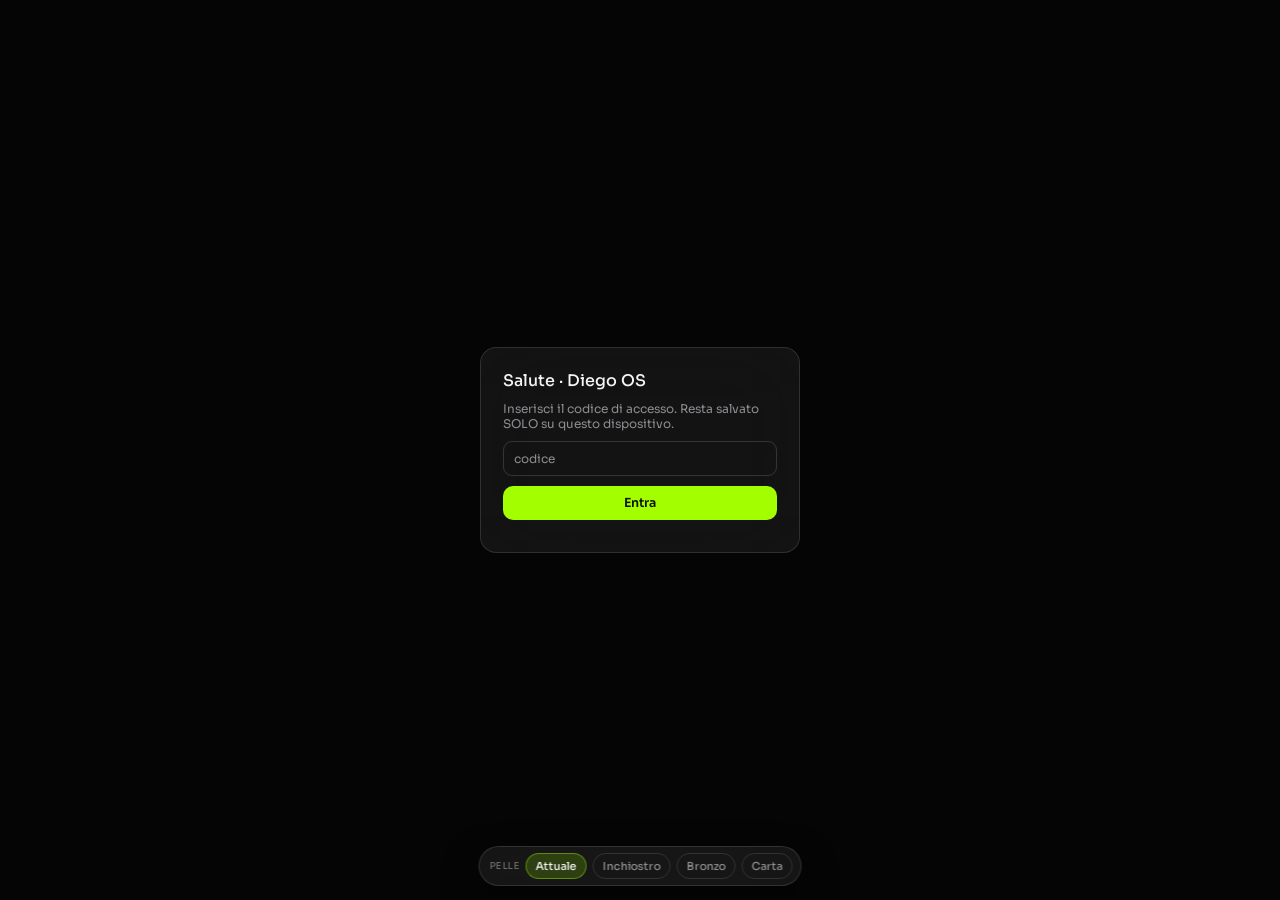
==== salute.html @ 927657c0 "Pagine di collaudo Diego_OS dal ramo riconcilia-storico-20261006 (22/10/2026)" ====
<!doctype html>
<html lang="it">
<head>
<meta charset="utf-8">
<meta name="viewport" content="width=device-width, initial-scale=1, viewport-fit=cover">
<title>Salute · Diego OS</title>
<link rel="manifest" href="manifest.webmanifest">
<link rel="apple-touch-icon" href="icona-180.png">
<meta name="theme-color" content="#050505">
<link rel="preconnect" href="https://fonts.googleapis.com">
<link rel="stylesheet" href="https://fonts.googleapis.com/css2?family=Sora:wght@400;500;600&family=Spline+Sans+Mono:wght@400;500&display=swap">
<style>
/* ═══ TOKEN — un solo :root, nessun colore a mano nei componenti ═══ */
:root{
  --fondo:#050505;
  --fondo-desktop:radial-gradient(120% 110% at 12% 4%,#A3FF0022 0%,#0d0d0d 30%,#060606 68%,#020202 100%);
  --fondo-mobile:radial-gradient(120% 70% at 25% 0%,#A3FF0026 0%,#0d0d0d 34%,#060606 70%,#020202 100%);
  --vetro:rgba(var(--luce-rgb),.06);
  --vetro-forte:rgba(var(--luce-rgb),.07);
  --vetro-filtro:blur(40px) saturate(180%);
  --vetro-filtro-forte:blur(44px) saturate(200%);
  --bordo:rgba(var(--luce-rgb),.12);
  --bordo-forte:rgba(var(--luce-rgb),.14);
  --luce-interna:inset 0 1px 0 rgba(var(--luce-rgb),.07);
  --riga:rgba(var(--luce-rgb),.06);
  --luce-rgb:255,255,255;
  --ombra-rgb:0,0,0;
  --accento-rgb:163,255,0;
  --attenzione-rgb:255,176,32;
  --viola-rgb:168,85,247;
  --inchiostro-rgb:11,18,0;
  --superficie-rgb:20,20,24;
  --velo-rgb:6,6,8;
  --accento:#A3FF00;
  --accento-2:#8FE000;
  --accento-fondo:rgba(var(--accento-rgb),.18);
  --accento-fondo-16:rgba(var(--accento-rgb),.16);
  --accento-bordo:rgba(var(--accento-rgb),.4);
  --accento-45:rgba(var(--accento-rgb),.45);
  --attenzione:#ffb020;
  --testo1:#F5F5F7;
  --testo2:#C7C7CC;
  --testo3:#8E8E93;
  --testo4:#6b6a68;
  --testo5:#4d4c4a;
  --inchiostro-su-lime:#0b1200;
  --sfera:#2b1b4d;
  --sfera-rosa:#f0abfc;
  --sfera-blu:#60a5fa;
  --alone-lime:rgba(var(--accento-rgb),.12);
  --alone-viola:rgba(var(--viola-rgb),.10);
  --barra-fondo:rgba(var(--luce-rgb),.09);
  --tacca-vuota:rgba(var(--luce-rgb),.14);
  --ombra-hover:0 16px 34px rgba(var(--ombra-rgb),.5);
  --ombra-alfred:0 18px 44px rgba(var(--ombra-rgb),.5);
  --ombra-finestra:0 40px 90px rgba(9,5,20,.6),0 0 0 1px rgba(var(--luce-rgb),.22);
  --font-ui:'Sora',system-ui,sans-serif;
  --font-mono:'Spline Sans Mono',ui-monospace,monospace;
  --r-scheda:16px;
  --r-chip:10px;
  --r-chip-s:6px;
  --r-barra:4px;
  --transizione:transform .22s cubic-bezier(.2,.8,.2,1),box-shadow .22s ease;
}

/* ═══ FASE 2 — le tre direzioni nuove. Si cambia la pelle, non lo scheletro:
   ogni blocco riscrive SOLO i token di colore, zero regole di layout. ═══ */

/* A · INCHIOSTRO — blu-nero profondo, neutri freddi, accento acciaio */
html[data-pelle="inchiostro"]{
  --fondo:#080B11;
  --fondo-desktop:radial-gradient(120% 110% at 12% 4%,#7AA2F733 0%,#0e131c 30%,#080b11 68%,#04060a 100%);
  --fondo-mobile:radial-gradient(120% 70% at 25% 0%,#7AA2F72e 0%,#0e131c 34%,#080b11 70%,#04060a 100%);
  --accento:#7AA2F7;
  --accento-rgb:122,162,247;
  --attenzione-rgb:242,177,85;
  --viola-rgb:94,234,212;
  --inchiostro-rgb:5,8,15;
  --superficie-rgb:14,19,28;
  --velo-rgb:4,6,10;
  --accento-2:#5B8DEF;
  --accento-fondo:rgba(122,162,247,.18);
  --accento-fondo-16:rgba(122,162,247,.16);
  --accento-bordo:rgba(122,162,247,.42);
  --accento-45:rgba(122,162,247,.45);
  --attenzione:#F2B155;
  --testo1:#E8ECF4;
  --testo2:#AEB8CC;
  --testo3:#76819A;
  --testo4:#5B6579;
  --testo5:#434B5C;
  --inchiostro-su-lime:#05080f;
  --sfera:#1b2a4d;
  --sfera-rosa:#9db4f7;
  --sfera-blu:#5eead4;
  --alone-lime:rgba(122,162,247,.14);
  --alone-viola:rgba(94,234,212,.09);
}

/* B · BRONZO — grafite calda, accento ambra: la piu' calda delle tre */
html[data-pelle="bronzo"]{
  --fondo:#100F0E;
  --fondo-desktop:radial-gradient(120% 110% at 12% 4%,#E8894A2b 0%,#17140f 30%,#100f0e 68%,#070605 100%);
  --fondo-mobile:radial-gradient(120% 70% at 25% 0%,#E8894A26 0%,#17140f 34%,#100f0e 70%,#070605 100%);
  --accento:#E8894A;
  --accento-rgb:232,137,74;
  --attenzione-rgb:227,198,90;
  --viola-rgb:158,199,180;
  --inchiostro-rgb:20,11,4;
  --superficie-rgb:23,20,15;
  --velo-rgb:7,6,5;
  --accento-2:#C96F37;
  --accento-fondo:rgba(232,137,74,.18);
  --accento-fondo-16:rgba(232,137,74,.16);
  --accento-bordo:rgba(232,137,74,.42);
  --accento-45:rgba(232,137,74,.45);
  --attenzione:#E3C65A;
  --testo1:#F4F0EB;
  --testo2:#C9BFB3;
  --testo3:#938A7E;
  --testo4:#6F675D;
  --testo5:#524C44;
  --inchiostro-su-lime:#140b04;
  --sfera:#3a2416;
  --sfera-rosa:#f0b49a;
  --sfera-blu:#9ec7b4;
  --alone-lime:rgba(232,137,74,.13);
  --alone-viola:rgba(158,199,180,.09);
}

/* C · CARTA — chiara, per quando apri l'app di giorno. I veli si invertono:
   --luce-rgb diventa inchiostro, quindi i 59 rgba dei componenti si scuriscono da soli. */
html[data-pelle="carta"]{
  --luce-rgb:17,20,26;
  --fondo:#F5F4F1;
  --fondo-desktop:radial-gradient(120% 110% at 12% 4%,#2E5AAC14 0%,#f7f6f3 30%,#f2f1ee 68%,#eceae6 100%);
  --fondo-mobile:radial-gradient(120% 70% at 25% 0%,#2E5AAC12 0%,#f7f6f3 34%,#f2f1ee 70%,#eceae6 100%);
  --vetro:rgba(255,255,255,.72);
  --vetro-forte:rgba(255,255,255,.84);
  --vetro-filtro:blur(24px) saturate(140%);
  --vetro-filtro-forte:blur(28px) saturate(150%);
  --bordo:rgba(17,20,26,.12);
  --bordo-forte:rgba(17,20,26,.16);
  --luce-interna:inset 0 1px 0 rgba(255,255,255,.9);
  --accento:#2E5AAC;
  --accento-rgb:46,90,172;
  --attenzione-rgb:184,118,26;
  --viola-rgb:180,138,216;
  --inchiostro-rgb:255,255,255;
  --superficie-rgb:250,250,248;
  --velo-rgb:236,234,230;
  --accento-2:#24478A;
  --accento-fondo:rgba(46,90,172,.14);
  --accento-fondo-16:rgba(46,90,172,.12);
  --accento-bordo:rgba(46,90,172,.38);
  --accento-45:rgba(46,90,172,.45);
  --attenzione:#B8761A;
  --testo1:#14171D;
  --testo2:#3C434F;
  --testo3:#6B7280;
  --testo4:#8A909B;
  --testo5:#A8ADB6;
  --inchiostro-su-lime:#FFFFFF;
  --sfera:#dfe4f2;
  --sfera-rosa:#b48ad8;
  --sfera-blu:#3b82f6;
  --alone-lime:rgba(46,90,172,.10);
  --alone-viola:rgba(180,138,216,.10);
  --ombra-hover:0 14px 30px rgba(17,20,26,.12);
  --ombra-alfred:0 16px 38px rgba(17,20,26,.14);
  --ombra-finestra:0 30px 70px rgba(17,20,26,.18),0 0 0 1px rgba(17,20,26,.10);
}

/* il selettore della pelle: vive solo durante la scelta di Fase 2 */
#pelli{position:fixed;z-index:900;left:50%;transform:translateX(-50%);bottom:calc(14px + env(safe-area-inset-bottom));
  display:flex;gap:6px;align-items:center;padding:6px 8px;border-radius:999px;
  background:var(--vetro-forte);backdrop-filter:var(--vetro-filtro);-webkit-backdrop-filter:var(--vetro-filtro);
  border:1px solid var(--bordo);box-shadow:var(--ombra-hover);font:500 11px var(--font-ui)}
#pelli button{appearance:none;border:1px solid var(--bordo);background:transparent;color:var(--testo3);
  font:500 11px var(--font-ui);padding:5px 9px;border-radius:999px;cursor:pointer;transition:var(--transizione)}
#pelli button[aria-pressed="true"]{background:var(--accento-fondo);border-color:var(--accento-bordo);color:var(--testo1)}
#pelli .eti{color:var(--testo4);padding-left:2px;letter-spacing:.04em;text-transform:uppercase;font-size:9.5px}
@media (max-width:760px){#pelli{bottom:calc(72px + env(safe-area-inset-bottom))}}
*{box-sizing:border-box;scrollbar-width:none;-ms-overflow-style:none}
*::-webkit-scrollbar{width:0;height:0;display:none}
html,body{margin:0;height:100%}
body{background:var(--fondo);font-family:var(--font-ui);color:var(--testo1);overflow:hidden}
a{color:var(--accento);text-decoration:none}
:focus-visible{outline:2px solid var(--accento);outline-offset:2px;border-radius:6px}
@keyframes deriva{0%{transform:translate(-14%,-8%) scale(1.1)}50%{transform:translate(12%,10%) scale(1.35)}100%{transform:translate(-14%,-8%) scale(1.1)}}
@keyframes deriva2{0%{transform:translate(10%,12%) scale(1.2)}50%{transform:translate(-12%,-10%) scale(1)}100%{transform:translate(10%,12%) scale(1.2)}}
@keyframes onda{0%,100%{transform:scaleY(.35)}50%{transform:scaleY(1)}}

/* ═══ COMPONENTI ═══ */
.card{background:linear-gradient(180deg,rgba(var(--luce-rgb),.045),rgba(var(--luce-rgb),.015)),var(--vetro);backdrop-filter:var(--vetro-filtro);-webkit-backdrop-filter:var(--vetro-filtro);
  border:1px solid var(--bordo);border-radius:var(--r-scheda);padding:13px 15px;
  box-shadow:var(--luce-interna),0 8px 24px rgba(var(--ombra-rgb),.22);transition:var(--transizione);
  display:flex;flex-direction:column;gap:7px;min-height:0;min-width:0}
.card:hover{transform:translateY(-3px) scale(1.008);box-shadow:var(--ombra-hover),inset 0 1px 0 rgba(var(--luce-rgb),.12)}
.card:active{transform:translateY(-1px) scale(.997)}
.testa{display:flex;align-items:center;justify-content:space-between;gap:9px}
.testa .tit{color:var(--testo1);font:600 14.5px var(--font-ui);letter-spacing:-.01em}
.etk{color:var(--testo4);font:400 10px var(--font-mono);letter-spacing:.04em;text-transform:uppercase;white-space:nowrap}
.lettura{border:1px solid var(--bordo-forte);border-radius:8px;padding:3px 9px;color:var(--testo2);font:500 11px var(--font-mono);white-space:nowrap}
.espandi{display:flex;color:var(--accento);cursor:pointer}
.chip{padding:5px 9px;border-radius:8px;border:1px solid var(--bordo);color:var(--testo3);font:400 10.5px var(--font-ui);cursor:pointer;white-space:nowrap;background:none}
.chip.on{background:var(--accento-fondo-16);border-color:var(--accento-bordo);color:var(--accento);font-weight:500}
.riga{display:flex;justify-content:space-between;align-items:baseline;border-bottom:1px solid var(--riga);padding-bottom:3px;gap:8px}
.riga .k{color:var(--testo3);font:400 11.5px var(--font-ui)}
.riga .v{color:var(--testo1);font:500 12px var(--font-mono);text-align:right}
.cliccabile{cursor:pointer;border-radius:6px;transition:background .18s ease}
.cliccabile:hover{background:rgba(var(--luce-rgb),.05)}
.nota{color:var(--testo4);font:400 10.5px/1.4 var(--font-ui)}
.bott{text-align:center;background:var(--accento);color:var(--inchiostro-su-lime);border:none;border-radius:var(--r-chip);padding:9px;font:600 12.5px var(--font-ui);cursor:pointer;width:100%}
.bott2{text-align:center;background:none;border:1px solid rgba(var(--accento-rgb),.35);color:var(--accento);border-radius:var(--r-chip);padding:7px;font:500 12px var(--font-ui);cursor:pointer;width:100%}
.campo{background:none;border:1px solid var(--bordo-forte);border-radius:9px;padding:9px 10px;color:var(--testo1);font:400 12px var(--font-ui);width:100%}
.campo::placeholder{color:var(--testo3)}
.barra{height:6px;border-radius:var(--r-barra);background:var(--barra-fondo);overflow:hidden}
.barra>i{display:block;height:100%;background:var(--accento)}
.mono{font-family:var(--font-mono)}
.sfera{border-radius:50%;position:relative;overflow:hidden;background:var(--sfera);box-shadow:inset 0 1px 1px rgba(var(--luce-rgb),.45);flex:none;display:block}
.sfera i{position:absolute;inset:0;display:block}
.sfera .rosa{background:radial-gradient(closest-side,var(--sfera-rosa),transparent 70%);filter:blur(5px);animation:deriva 5.5s ease-in-out infinite}
.sfera .blu{background:radial-gradient(closest-side,var(--sfera-blu),transparent 70%);filter:blur(6px);animation:deriva2 6.5s ease-in-out infinite}
.tacca{flex:1;border-radius:6px;background:var(--tacca-vuota)}
.tacca.si{background:var(--accento)}
.tacca.dafare{background:rgba(var(--accento-rgb),.10);border:1px dashed rgba(var(--accento-rgb),.5)}
.quadr{width:9px;height:9px;border-radius:2px;background:rgba(var(--luce-rgb),.12);display:block}
.quadr.si{background:var(--accento)}
.spunta{width:16px;height:16px;border-radius:5px;border:1px solid rgba(var(--luce-rgb),.25);background:transparent;flex:none;display:block;cursor:pointer}
.spunta.comprato{background:var(--accento)}
.spunta.celho{background:var(--accento-45)}
.pillstato{border:1px solid var(--bordo);border-radius:var(--r-chip-s);padding:1px 8px;font:400 10px var(--font-ui);color:var(--testo4);white-space:nowrap}
/* bolle 2026: raggio asimmetrico, gradiente sul lime, profondita' soft */
.msg-io{align-self:flex-end;max-width:82%;background:linear-gradient(135deg,var(--accento),var(--accento-2));border-radius:18px 18px 5px 18px;padding:10px 14px;color:var(--inchiostro-su-lime);font:400 13px/1.5 var(--font-ui);box-shadow:0 4px 16px rgba(var(--accento-rgb),.18)}
.msg-coach{align-self:flex-start;max-width:82%;background:rgba(var(--luce-rgb),.055);backdrop-filter:blur(10px);-webkit-backdrop-filter:blur(10px);border:1px solid rgba(var(--luce-rgb),.08);border-radius:18px 18px 18px 5px;padding:10px 14px;color:var(--testo1);font:400 13px/1.55 var(--font-ui);white-space:pre-wrap;box-shadow:0 2px 12px rgba(var(--ombra-rgb),.25)}

/* ═══ SHELL DESKTOP (>760px) ═══ */
#sfondo{position:fixed;inset:0;background:var(--fondo-desktop)}
.alone{position:absolute;border-radius:50%;pointer-events:none}
#alone1{left:16%;top:-140px;width:560px;height:420px;background:radial-gradient(closest-side,var(--alone-lime),transparent)}
#alone2{right:-80px;bottom:-120px;width:640px;height:520px;background:radial-gradient(closest-side,rgba(var(--accento-rgb),.08),transparent)}
#alone3{left:40%;bottom:-40px;width:520px;height:380px;background:radial-gradient(closest-side,var(--alone-viola),transparent)}
#app{position:fixed;inset:26px;border-radius:16px;overflow:hidden;box-shadow:var(--ombra-finestra);
  display:grid;grid-template-columns:66px 1fr;grid-template-rows:minmax(0,1fr);background:var(--vetro)}
#rail{position:relative;z-index:20;background:rgba(var(--luce-rgb),.05);backdrop-filter:blur(46px) saturate(150%);-webkit-backdrop-filter:blur(46px) saturate(150%);
  border-right:1px solid rgba(var(--luce-rgb),.09);display:flex;flex-direction:column;align-items:center;padding:16px 0 14px}
#rail .logo{width:26px;height:26px;border-radius:8px;background:var(--accento);color:var(--inchiostro-su-lime);display:flex;align-items:center;justify-content:center;font:600 12px var(--font-ui);margin-bottom:18px}
#rail .voce{width:42px;height:38px;border-radius:11px;display:flex;align-items:center;justify-content:center;color:rgba(var(--luce-rgb),.5);position:relative;cursor:pointer}
#rail .voce.on{background:var(--accento-fondo-16);border:1px solid var(--accento-45);color:var(--accento)}
#rail .voce .nome{display:none;position:absolute;left:52px;top:50%;transform:translateY(-50%);background:rgba(var(--superficie-rgb),.95);border:1px solid var(--bordo);border-radius:8px;padding:4px 10px;color:var(--testo2);font:400 11px var(--font-ui);white-space:nowrap;z-index:40}
#rail .voce:hover .nome{display:block}
#colonna{position:relative;display:flex;flex-direction:column;min-width:0;background:linear-gradient(180deg,rgba(var(--luce-rgb),.02),rgba(var(--ombra-rgb),.14))}
#testata{position:relative;display:flex;align-items:center;gap:14px;padding:11px 18px;background:var(--vetro);backdrop-filter:blur(40px) saturate(190%);-webkit-backdrop-filter:blur(40px) saturate(190%);border-bottom:1px solid rgba(var(--luce-rgb),.08);z-index:25}
#testata .modulo{color:var(--testo1);font:500 13.5px var(--font-ui);letter-spacing:-.01em}
/* la pillola col riquadro era brutta (collaudo Diego 13/09): resta SOLO la
   sfera, come la barra chiusa — stesse forme, un tocco apre la barra */
#pillola{position:absolute;left:50%;transform:translateX(-50%);display:flex;align-items:center;justify-content:center;background:none;border:none;padding:0;cursor:pointer}
#pillola>span:not(.sfera){display:none}
#contesto{margin-left:auto;display:flex;align-items:center;gap:6px;color:var(--testo2);font:400 12px var(--font-mono);white-space:nowrap}
#striscia{padding:10px 24px 0}
#tabs{display:inline-flex;padding:3px;border-radius:13px;background:linear-gradient(180deg,rgba(var(--accento-rgb),.10),rgba(var(--accento-rgb),.04));box-shadow:inset 0 1px 0 rgba(var(--luce-rgb),.06),inset 0 0 0 1px rgba(var(--luce-rgb),.06)}
#tabs .tab{padding:7px 15px;border-radius:10px;color:var(--testo3);font:400 12.5px var(--font-ui);cursor:pointer;border:1px solid transparent;background:none;white-space:nowrap}
#tabs .tab.on{background:var(--accento-fondo);border-color:var(--accento-bordo);color:var(--accento);font-weight:500}
#statoriga{display:none;align-items:center;gap:9px;padding:8px 24px 0;color:var(--testo2);font:400 13px var(--font-ui)}
#statoriga.si{display:flex}
/* overflow-y:auto anche su desktop: con una finestra piu' bassa del mockup
   la griglia non si taglia, scorre (collaudo Diego 13/09) */
.pane{display:none;flex:1;min-height:0;overflow-y:auto;padding:8px 24px 84px}
.pane.on{display:grid;grid-template-columns:1fr 1fr 1fr;grid-auto-rows:minmax(126px,auto);gap:10px}
.card{overflow:hidden}
/* minimi per riga: sotto quella soglia la PANE scorre invece di tagliare le card */
.pane[data-pane="oggi"].on{grid-template-rows:repeat(5,minmax(134px,1fr))}
.pane[data-pane="corpo"].on,.pane[data-pane="dieta"].on,.pane[data-pane="spesa"].on,.pane[data-pane="coach"].on{grid-template-rows:repeat(3,minmax(212px,1fr))}
.pane[data-pane="obiettivi"].on{grid-template-rows:minmax(235px,1.12fr) minmax(205px,1fr) minmax(138px,.66fr);padding-top:0}
.pane[data-pane="brain"].on{grid-template-rows:minmax(205px,1fr) minmax(205px,1fr) minmax(252px,1.22fr)}
#diario30{display:none;align-items:center;gap:12px;padding:6px 24px 14px;border-top:1px solid rgba(var(--luce-rgb),.08)}
#diario30.si{display:flex}
#barraAlfred{position:absolute;left:50%;bottom:20px;transform:translateX(-50%);width:660px;background:var(--vetro);backdrop-filter:var(--vetro-filtro-forte);-webkit-backdrop-filter:var(--vetro-filtro-forte);border:1px solid var(--bordo-forte);border-radius:16px;padding:11px 14px;box-shadow:var(--ombra-alfred),inset 0 1px 0 rgba(var(--luce-rgb),.09);z-index:70;
  transition:width .28s cubic-bezier(.2,.8,.2,1),padding .28s ease,border-radius .28s ease,left .28s ease,transform .28s ease}
#barraAlfred .dentro{display:flex;align-items:center;gap:11px}
/* la barra si CHIUDE nella sfera quando non la usi: resta solo la pallina,
   CENTRATA in basso, un tocco la riapre (collaudo Diego 13/09, x2) */
#barraAlfred.chiusa{width:58px;padding:6px;border-radius:50%;left:50%;transform:translateX(-50%);cursor:pointer}
#barraAlfred.chiusa .dentro{justify-content:center;gap:0}
#barraAlfred.chiusa .dentro>*:not(.sfera){display:none !important}
/* la sfera si ANIMA solo quando Ada parla o lavora: da ferma e' quieta */
.sfera .rosa,.sfera .blu{animation-play-state:paused}
#appfusto.ascolta .sfera .rosa,#appfusto.ascolta .sfera .blu{animation-play-state:running}
#onde{visibility:hidden}
#appfusto.ascolta #onde{visibility:visible}
#onde b{animation-play-state:paused}
#appfusto.ascolta #onde b{animation-play-state:running}
#alfredTesto{flex:1;background:none;border:none;color:var(--testo1);font:400 13px var(--font-ui);outline:none;min-width:0}
#alfredTesto::placeholder{color:var(--testo3)}
.icona-barra{display:flex;color:rgba(var(--luce-rgb),.55);cursor:pointer;background:none;border:none;padding:0}
.icona-barra.lime{color:var(--accento)}
#mobiletop,#dockMobile,#mobileTesta{display:none}
/* risposta di Ada: scheda in vetro sopra il contenuto */
#alfredSuggerimenti{display:none;position:absolute;left:50%;bottom:86px;transform:translateX(-50%);z-index:68;gap:6px;flex-wrap:wrap;justify-content:center;max-width:660px}
#alfredSuggerimenti.si{display:flex}
#alfredRisposta{display:none;position:absolute;left:50%;bottom:86px;transform:translateX(-50%);width:660px;max-height:46%;z-index:69;background:rgba(var(--superficie-rgb),.66);backdrop-filter:blur(30px) saturate(160%);-webkit-backdrop-filter:blur(30px) saturate(160%);border:1px solid var(--bordo-forte);border-radius:16px;padding:14px;box-shadow:var(--ombra-alfred);flex-direction:column;gap:9px}
#alfredRisposta.si{display:flex}
#alfredRispTesto{color:var(--testo1);font:400 13px/1.55 var(--font-ui);overflow-y:auto;min-height:0;white-space:pre-wrap}
#alfredSeguiti{display:flex;gap:6px;flex-wrap:wrap}
#appfusto.ascolta #app{box-shadow:var(--ombra-finestra),0 0 0 2px rgba(var(--accento-rgb),.35),0 0 44px rgba(var(--accento-rgb),.25)}

/* ═══ MOBILE (≤760px) ═══ */
@media (max-width:760px){
  #sfondo{background:var(--fondo-mobile)}
  /* 100dvh, non 100vh: su iPhone la barra di Safari mangiava il fondo pagina */
  #app{inset:0;height:100dvh;border-radius:0;display:flex;flex-direction:column;box-shadow:none;background:none}
  /* la CATENA delle altezze: senza questo vincolo la colonna cresceva a
     1700px dentro un overflow:hidden e la pagina "non scorreva" (collaudo
     Diego 13/09): barra e dock finivano invisibili sotto il taglio */
  /* CATENA DELLE LARGHEZZE (14/09, gemella di quella delle altezze): un
     flex item ha min-width:auto e si allarga col contenuto - un solo
     badge nowrap allargava colonna, pane e OGNI card oltre lo schermo */
  #colonna{flex:1 1 0;min-height:0;min-width:0;max-width:100vw;overflow-x:hidden}
  .pane{max-width:100vw;box-sizing:border-box}
  #rail,#testata,#striscia{display:none}
  #mobileTesta{display:block;position:relative;z-index:20;padding:14px 16px 0}
  #mobileTesta .sopra{display:flex;align-items:center;justify-content:space-between}
  #mobileTesta .titolo{color:var(--testo1);font:500 21px var(--font-ui);letter-spacing:-.02em}
  #mobileTesta .data{color:var(--testo3);font:400 11.5px var(--font-mono)}
  #tabsMob{display:flex;gap:6px;margin-top:12px;overflow-x:auto;padding-bottom:2px}
  #tabsMob .tab{padding:6px 13px;border-radius:10px;border:1px solid var(--bordo);color:var(--testo3);font:400 12px var(--font-ui);white-space:nowrap;background:none;cursor:pointer}
  #tabsMob .tab.on{background:var(--accento-fondo);border-color:var(--accento-bordo);color:var(--accento);font-weight:500}
  .pane{padding:12px 16px 4px}
  /* il fondo respira: l'ultima card non finisce sotto la barra di Ada */
  .pane.on{display:flex;flex-direction:column;overflow-y:auto;gap:9px;padding-bottom:170px}
  /* REGOLA CRITICA (gia' sbagliata una volta): ogni scheda figlia flex:none */
  .pane.on>*{flex:none !important;grid-column:auto !important;grid-row:auto !important}
  /* REV GRAFICA 14/09 - CONTENIMENTO: i badge nowrap (es. «18 mar · 124,5»)
     davano alle card un min-content piu' largo del telefono e TUTTO
     sfondava a destra (bolle chat comprese). Nessuna card puo' superare
     lo schermo; cio' che non ci sta si tronca con i puntini, non taglia
     la pagina. */
  .pane.on>*{max-width:100% !important;min-width:0;overflow:hidden !important}
  /* i min-content dei flex (7 pillole, 26 celle heatmap, badge nowrap)
     devono potersi SCHIACCIARE: senza questo il figlio detta la larghezza */
  .pane.on>* *{min-width:0}
  .lettura{max-width:40vw;overflow:hidden;text-overflow:ellipsis}
  .tit{min-width:0;overflow:hidden;text-overflow:ellipsis;white-space:nowrap}
  /* ordine mobile di Oggi come nel mockup — ma SOLO finché Diego non
     riordina lui: la classe ordine-mockup sparisce appena esiste una
     configurazione utente (review-7, R7-1) */
  .pane[data-pane="oggi"].ordine-mockup>[data-blocco="allenamenti"]{order:1}
  .pane[data-pane="oggi"].ordine-mockup>[data-blocco="heatmap"]{order:2}
  .pane[data-pane="oggi"].ordine-mockup>[data-blocco="kcal"]{order:3}
  .pane[data-pane="oggi"].ordine-mockup>[data-blocco="verdetto"]{order:4}
  .pane[data-pane="oggi"].ordine-mockup>[data-blocco="tiles"]{order:5}
  .pane[data-pane="oggi"].ordine-mockup>[data-blocco="cuore"]{order:6}
  .pane[data-pane="oggi"].ordine-mockup>[data-blocco="check"]{order:7}
  .pane[data-pane="oggi"].ordine-mockup>[data-blocco="cheto"]{order:8}
  .pane[data-pane="oggi"].ordine-mockup>[data-blocco="lasettimana"]{order:9}
  .pane[data-pane="oggi"].ordine-mockup>[data-blocco="tdee"]{order:10}
  #diario30.si{padding:6px 16px 10px}
  /* la barra GALLEGGIA in trasparenza sopra il contenuto: mai una fascia
     da parte a parte (collaudo Diego 13/09, sera) */
  #barraAlfred{position:fixed;left:50%;bottom:calc(84px + env(safe-area-inset-bottom));transform:translateX(-50%);
    width:min(88vw,560px);margin:0;border-radius:26px;padding:9px 12px;flex:none;
    background:rgba(var(--superficie-rgb),.42);border:1px solid rgba(var(--luce-rgb),.14);
    backdrop-filter:blur(30px) saturate(170%);-webkit-backdrop-filter:blur(30px) saturate(170%);
    box-shadow:0 12px 34px rgba(var(--ombra-rgb),.45)}
  #barraAlfred.chiusa{width:54px;left:50%;transform:translateX(-50%);border-radius:50%}
  /* il contenuto scorre anche SOTTO la barra flottante senza restarne coperto */
  .pane{padding-bottom:150px}
  /* la risposta sta SOPRA tutto, ancorata alla barra, non persa nel flusso */
  #alfredRisposta{position:fixed;left:16px;right:16px;width:auto;transform:none;bottom:calc(150px + env(safe-area-inset-bottom));max-height:56%}
  #dockMobile{display:flex;align-items:center;justify-content:space-around;margin:9px 16px 10px;background:var(--vetro);backdrop-filter:blur(46px) saturate(180%);-webkit-backdrop-filter:blur(46px) saturate(180%);border:1px solid var(--bordo);border-radius:22px;padding:8px 8px 16px;box-shadow:inset 0 1px 0 rgba(var(--luce-rgb),.08)}
  #dockMobile .voce{display:flex;flex-direction:column;align-items:center;gap:4px;padding:6px 16px;border-radius:13px;color:rgba(var(--luce-rgb),.5);cursor:pointer}
  #dockMobile .voce.on{background:rgba(var(--accento-rgb),.14);border:1px solid var(--accento-bordo);color:var(--accento)}
  #dockMobile .nome{font:400 9px var(--font-mono);letter-spacing:.04em;color:var(--testo4)}
  #dockMobile .voce.on .nome{color:var(--accento);font-weight:500}
  #statoriga.si{padding:8px 16px 0;font-size:12px}
}
/* il pannello espanso dei grafici (vendor, intoccato) confida nel blur del
   backdrop: quando il blur manca (Low Power, GPU off) il fondo restava
   semitrasparente e il contenuto sotto filtrava. Copertura garantita da qui. */
[data-chart-overlay]{background:rgba(var(--velo-rgb),.94) !important}
/* ═══ VISTA ALFRED — macro-area chat, simil Claude ═══ */
#vistaAlfred{display:none;flex:1;min-height:0;padding:8px 24px 150px;gap:12px}
#vistaAlfred.on{display:grid;grid-template-columns:280px minmax(0,1fr)}
#alfLato{display:flex;flex-direction:column;gap:8px;min-height:0;overflow-y:auto;border-right:1px solid rgba(var(--luce-rgb),.08);padding-right:12px}
#alfLato .sez{color:var(--testo4);font:400 10px var(--font-mono);letter-spacing:.05em;margin-top:6px}
.alfChat{display:flex;flex-direction:column;gap:2px;padding:7px 9px;border-radius:10px;cursor:pointer;border:1px solid transparent}
.alfChat:hover{background:rgba(var(--luce-rgb),.05)}
.alfChat.on{background:var(--accento-fondo-16);border-color:var(--accento-bordo)}
.alfChat .tit{color:var(--testo1);font:400 12px var(--font-ui);white-space:nowrap;overflow:hidden;text-overflow:ellipsis}
.alfChat .sotto{display:flex;gap:7px;color:var(--testo4);font:400 10px var(--font-mono)}
.alfChat .azioni{display:none;gap:6px}
.alfChat:hover .azioni{display:flex}
.alfChat .azioni b{font-weight:400;cursor:pointer;color:var(--testo4);font-size:11px}
.alfChat .azioni b:hover{color:var(--accento)}
#alfMsg{display:flex;flex-direction:column;gap:9px;min-height:0;overflow-y:auto;padding:4px 4px 20px}
#alfTitolo{display:flex;align-items:baseline;gap:10px;padding:2px 4px 8px;border-bottom:1px solid rgba(var(--luce-rgb),.08)}
@media (max-width:760px){
  #vistaAlfred{padding:12px 16px 170px}
  #vistaAlfred.on{display:flex;flex-direction:column}
  #alfLato{border-right:none;border-bottom:1px solid rgba(var(--luce-rgb),.08);padding:0 0 10px;max-height:38%}
  #alfredSuggerimenti{position:fixed;left:16px;right:16px;transform:none;bottom:calc(150px + env(safe-area-inset-bottom));max-width:none}
}
/* ═══ RIORDINO WIDGET (tieni premuto una scheda, come sul telefono) ═══ */
@keyframes dondola{0%,100%{transform:rotate(-.5deg)}50%{transform:rotate(.5deg)}}
.pane.riordino>[data-blocco]{animation:dondola .4s ease-in-out infinite;cursor:grab;touch-action:none;user-select:none;-webkit-user-select:none}
.pane.riordino>[data-blocco].presa{animation:none;opacity:.88;transform:scale(1.03);z-index:55;box-shadow:0 20px 44px rgba(var(--ombra-rgb),.6);cursor:grabbing;position:relative}
.pane.riordino>[data-blocco].bersaglio{outline:2px dashed rgba(var(--accento-rgb),.55);outline-offset:2px}
#riordinoAvviso{display:none;position:fixed;left:50%;top:14px;transform:translateX(-50%);z-index:85;background:rgba(var(--superficie-rgb),.9);border:1px solid var(--accento-bordo);border-radius:12px;padding:8px 16px;color:var(--testo1);font:400 12px var(--font-ui)}
#riordinoAvviso.si{display:block}
#login{position:fixed;inset:0;z-index:90;background:var(--fondo);display:none;align-items:center;justify-content:center;flex-direction:column;gap:12px}
#login.si{display:flex}
#login .scheda{background:var(--vetro);border:1px solid var(--bordo);border-radius:16px;padding:22px;display:flex;flex-direction:column;gap:10px;width:min(320px,86vw);backdrop-filter:var(--vetro-filtro);-webkit-backdrop-filter:var(--vetro-filtro)}
</style>
<script src="vendor/chart-interattivi.js" defer></script>
</head>
<body>
<div id="sfondo"><i id="alone1" class="alone"></i><i id="alone2" class="alone"></i><i id="alone3" class="alone"></i></div>

<div id="login"><div class="scheda">
  <div style="color:var(--testo1);font:500 16px var(--font-ui)">Salute · Diego OS</div>
  <div style="color:var(--testo3);font:400 12px var(--font-ui)">Inserisci il codice di accesso. Resta salvato SOLO su questo dispositivo.</div>
  <input id="tok" class="campo" type="password" autocomplete="current-password" placeholder="codice">
  <button class="bott" onclick="entra()">Entra</button>
  <div id="loginErr" style="color:var(--attenzione);font:400 11.5px var(--font-ui)"></div>
</div></div>

<div id="appfusto">
<div id="app" data-screen-label="app desktop">

  <aside id="rail">
    <div class="logo">D</div>
    <div style="display:flex;flex-direction:column;gap:8px;align-items:center">
      <div class="voce on" data-amb="salute" onclick="tornaSalute()"><svg width="19" height="19" viewBox="0 0 24 24" fill="none" stroke="currentColor" stroke-width="1"><path d="M22 12h-4l-3 9L9 3l-3 9H2"/></svg><span class="nome">Salute</span></div>
      <div class="voce" data-amb="finance" onclick="avvisoRiordino('Finance arriva qui a breve: per ora vive nella vecchia dashboard (index-v1-superata.html)')"><svg width="19" height="19" viewBox="0 0 24 24" fill="none" stroke="currentColor" stroke-width="1"><path d="M19 7V4a1 1 0 0 0-1-1H5a2 2 0 0 0 0 4h15a1 1 0 0 1 1 1v4h-3a2 2 0 0 0 0 4h3a1 1 0 0 1 1 1v2a1 1 0 0 1-1 1H5a2 2 0 0 1-2-2V5"/></svg><span class="nome">Finance</span></div>
      <div class="voce" data-amb="outfit" onclick="vaiAmbito('outfit')"><svg width="19" height="19" viewBox="0 0 24 24" fill="none" stroke="currentColor" stroke-width="1"><path d="M20.38 3.46 16 2a4 4 0 0 1-8 0L3.62 3.46A2 2 0 0 0 2.28 5.7l.58 3.47a1 1 0 0 0 .99.83H6v10a2 2 0 0 0 2 2h8a2 2 0 0 0 2-2V10h2.15a1 1 0 0 0 .99-.83l.58-3.47a2 2 0 0 0-1.34-2.24Z"/></svg><span class="nome">Outfit</span></div>
      <div class="voce" data-amb="alfred" onclick="apriAlfred()"><span class="sfera" style="width:19px;height:19px"><i class="rosa" style="filter:blur(4px)"></i><i class="blu" style="filter:blur(5px)"></i></span><span class="nome">Ada</span></div>
    </div>
    <div style="margin-top:auto;color:rgba(var(--luce-rgb),.4);display:flex"><svg width="18" height="18" viewBox="0 0 24 24" fill="none" stroke="currentColor" stroke-width="1"><circle cx="12" cy="12" r="3"/><path d="M12 2v3M12 19v3M2 12h3M19 12h3"/></svg></div>
  </aside>

  <div id="colonna">
    <div id="testata">
      <span style="display:flex;color:rgba(var(--luce-rgb),.45)"><svg width="17" height="17" viewBox="0 0 24 24" fill="none" stroke="currentColor" stroke-width="1"><rect width="18" height="18" x="3" y="3" rx="2"/><path d="M9 3v18"/></svg></span>
      <div class="modulo">Salute</div>
      <div id="pillola" onclick="barraApri();document.getElementById('alfredTesto').focus()">
        <span class="sfera" style="width:20px;height:20px"><i class="rosa" style="filter:blur(4px)"></i><i class="blu" style="filter:blur(5px)"></i></span>
        <span>Chiedi ad Ada, o dillo a voce</span>
      </div>
      <div id="contesto"><svg width="15" height="15" viewBox="0 0 24 24" fill="none" stroke="currentColor" stroke-width="1"><path d="M8 2v4M16 2v4"/><rect width="18" height="18" x="3" y="4" rx="2"/><path d="M3 10h18"/></svg><span id="contestoTesto">—</span></div>
    </div>

    <div id="mobileTesta">
      <div class="sopra"><span class="titolo" id="mobTitolo">Salute</span><span class="data" id="mobData">—</span></div>
      <div id="tabsMob"></div>
    </div>

    <div id="striscia"><div id="tabs"></div></div>

    <div id="statoriga"><span id="statopallino" style="width:6px;height:6px;border-radius:50%;background:var(--attenzione);flex:none;display:block"></span><span id="statotesto"></span><span id="statosugg" style="margin-left:auto;color:var(--testo4);font:400 11.5px var(--font-ui);white-space:nowrap"></span></div>

    <section class="pane" data-pane="oggi"></section>
    <section class="pane" data-pane="corpo"></section>
    <section class="pane" data-pane="obiettivi"></section>
    <section class="pane" data-pane="dieta"></section>
    <section class="pane" data-pane="spesa"></section>
    <section class="pane" data-pane="brain"></section>
    <section class="pane" data-pane="coach"></section>
    <section class="pane" data-pane="abbinamenti"></section>
    <section class="pane" data-pane="acquisti"></section>

    <div id="diario30"></div>

    <section id="vistaAlfred">
      <div id="alfLato">
        <button class="bott" style="padding:8px" onclick="CONV_CHAT=nuovaConversazione();caricaConversazione(CONV_CHAT);renderListaChat();barraApri();document.getElementById('alfredTesto').focus()">Nuova chat</button>
        <div id="alfListe"></div>
      </div>
      <div style="display:flex;flex-direction:column;min-height:0">
        <div id="alfTitolo"></div>
        <div id="alfMsg"></div>
      </div>
    </section>
    <div id="alfredRisposta"><div id="alfredRispTesto"></div><div id="alfredSeguiti"></div></div>
    <div id="alfredSuggerimenti"></div>
    <div id="riordinoAvviso"></div>

    <div id="barraAlfred"><div class="dentro">
      <span class="sfera" id="sferaGrande" style="width:34px;height:34px;box-shadow:0 0 16px rgba(var(--viola-rgb),.4),inset 0 1px 2px rgba(var(--luce-rgb),.5)"><i class="rosa"></i><i class="blu"></i>
        <i id="onde" style="display:flex;align-items:center;justify-content:center;gap:2.5px">
          <b style="width:2px;height:9px;background:rgba(var(--luce-rgb),.9);border-radius:1px;display:block;animation:onda 1.2s ease-in-out infinite"></b>
          <b style="width:2px;height:14px;background:rgba(var(--luce-rgb),.9);border-radius:1px;display:block;animation:onda 1.2s ease-in-out .15s infinite"></b>
          <b style="width:2px;height:8px;background:rgba(var(--luce-rgb),.9);border-radius:1px;display:block;animation:onda 1.2s ease-in-out .3s infinite"></b>
        </i>
      </span>
      <input id="alfredTesto" placeholder="Chiedi ad Ada, o dillo a voce" autocomplete="off">
      <input id="fotoFile" type="file" accept="image/*" capture="environment" style="display:none">
      <input id="allegatoFile" type="file" accept="application/pdf,text/csv,text/plain,.csv,.txt,.pdf" style="display:none">
      <button class="icona-barra" title="Foto" onclick="document.getElementById('fotoFile').click()"><svg width="17" height="17" viewBox="0 0 24 24" fill="none" stroke="currentColor" stroke-width="1.2"><rect width="18" height="18" x="3" y="3" rx="2"/><circle cx="9" cy="9" r="2"/><path d="m21 15-3.1-3.1a2 2 0 0 0-2.8 0L6 21"/></svg></button>
      <button class="icona-barra" title="Allegato" onclick="document.getElementById('allegatoFile').click()"><svg width="17" height="17" viewBox="0 0 24 24" fill="none" stroke="currentColor" stroke-width="1.2"><path d="m21.44 11.05-9.19 9.19a6 6 0 0 1-8.49-8.49l8.57-8.57A4 4 0 1 1 18 8.84l-8.59 8.57a2 2 0 0 1-2.83-2.83l8.49-8.48"/></svg></button>
      <button class="icona-barra lime" id="micBtn" title="Parla"><svg width="18" height="18" viewBox="0 0 24 24" fill="none" stroke="currentColor" stroke-width="1.2"><path d="M12 2a3 3 0 0 0-3 3v7a3 3 0 0 0 6 0V5a3 3 0 0 0-3-3Z"/><path d="M19 10v2a7 7 0 0 1-14 0v-2M12 19v3"/></svg></button>
    </div></div>

    <div id="dockMobile">
      <div class="voce on" onclick="tornaSalute()" data-amb="salute"><span style="display:flex"><svg width="19" height="19" viewBox="0 0 24 24" fill="none" stroke="currentColor" stroke-width="1.1"><path d="M22 12h-4l-3 9L9 3l-3 9H2"/></svg></span><span class="nome">SALUTE</span></div>
      <div class="voce" onclick="avvisoRiordino('Finance arriva qui a breve: per ora vive nella vecchia dashboard (index-v1-superata.html)')"><span style="display:flex"><svg width="19" height="19" viewBox="0 0 24 24" fill="none" stroke="currentColor" stroke-width="1.1"><path d="M19 7V4a1 1 0 0 0-1-1H5a2 2 0 0 0 0 4h15a1 1 0 0 1 1 1v4h-3a2 2 0 0 0 0 4h3a1 1 0 0 1 1 1v2a1 1 0 0 1-1 1H5a2 2 0 0 1-2-2V5"/></svg></span><span class="nome">FINANCE</span></div>
      <div class="voce" onclick="vaiAmbito('outfit')" data-amb="outfit"><span style="display:flex"><svg width="19" height="19" viewBox="0 0 24 24" fill="none" stroke="currentColor" stroke-width="1.1"><path d="M20.38 3.46 16 2a4 4 0 0 1-8 0L3.62 3.46A2 2 0 0 0 2.28 5.7l.58 3.47a1 1 0 0 0 .99.83H6v10a2 2 0 0 0 2 2h8a2 2 0 0 0 2-2V10h2.15a1 1 0 0 0 .99-.83l.58-3.47a2 2 0 0 0-1.34-2.24Z"/></svg></span><span class="nome">OUTFIT</span></div>
      <div class="voce" id="dockAda" onclick="apriAlfred()"><span class="sfera" style="width:19px;height:19px"><i class="rosa" style="filter:blur(4px)"></i><i class="blu" style="filter:blur(5px)"></i></span><span class="nome">ADA</span></div>
    </div>

  </div>
</div>
</div>
<script>
/* ═══ NUCLEO — stessi pattern della pagina precedente (token, api, esc) ═══ */
var API_BASE='https://icsafmrkndgdksybagky.supabase.co/functions/v1/health-app';
var TOK=localStorage.getItem('app_token')||localStorage.getItem('dos_token')||'';
function esc(x){return String(x==null?'':x).replace(/&/g,'&amp;').replace(/</g,'&lt;').replace(/>/g,'&gt;').replace(/"/g,'&quot;').replace(/'/g,'&#39;');}
function api(p,corpo){
  /* il flag serve perché l'abort può scattare anche mentre si legge il CORPO
     della risposta: il segnale copre tutta la richiesta, non solo gli header */
  var c=new AbortController(); var scaduto=false;
  var t=setTimeout(function(){scaduto=true;c.abort();},120000);
  var o={headers:{'x-app-token':TOK,'content-type':'application/json'},signal:c.signal};
  if(corpo){o.method='POST';o.body=JSON.stringify(corpo);}
  return fetch(API_BASE+p,o).then(function(r){
    if(r.status===401){document.getElementById('login').classList.add('si');var e401=new Error('sessione scaduta');e401.stato=401;throw e401;}
    if(!r.ok) return r.json().catch(function(){return null;}).then(function(e){
      /* i FATTI dell'errore viaggiano strutturati (design R9): chi consuma
         classifica su stato e corpo, mai sul testo del messaggio */
      var err=new Error((e&&e.errore)||('Servizio non disponibile (HTTP '+r.status+')'));
      err.stato=r.status; err.corpo=e;
      throw err;});
    return r.json();
  }).catch(function(e){
    if(scaduto){var err=new Error('il caricamento dei dati è scaduto dopo 2 minuti: esito incerto');err.scaduto=true;throw err;}
    throw e;
  }).finally(function(){clearTimeout(t);});
}
function entra(){
  var t=document.getElementById('tok').value.trim(); if(!t) return;
  TOK=t;
  api('/api/qualita').then(function(){
    localStorage.setItem('app_token',t);localStorage.setItem('dos_token',t);
    document.getElementById('login').classList.remove('si'); avvia();
  }).catch(function(e){document.getElementById('loginErr').textContent=(e&&e.stato===401)?'Codice sbagliato.':'Servizio non raggiungibile ora ('+e.message+'): il codice potrebbe essere giusto, riprova.';});
}
function fmt(n,d){return n==null?'—':Number(n).toFixed(d==null?1:d).replace('.',',');}
function fmtInt(n){return n==null?'—':Math.round(Number(n)).toLocaleString('it-IT');}
function dataIT(iso){try{var d=new Date(iso+'T12:00:00');return d.getDate()+' '+['gen','feb','mar','apr','mag','giu','lug','ago','set','ott','nov','dic'][d.getMonth()];}catch(e){return iso;}}
/* attributi per chart-interattivi.js: labels|values dal reale */
function chartAttrs(nome,kind,unit,hint,labels,values,cmpLabel,cmpValues){
  /* il vendor (handoff, intoccato) trasforma i vuoti in 0: un giorno senza
     dato diventerebbe uno zero INVENTATO nell'overlay. Quindi al contratto
     data-chart passano solo le coppie complete; i buchi restano visibili
     nei grafici inline della pagina, che i null li sanno gestire. */
  var L=[],V=[],C=cmpValues?[]:null;
  (values||[]).forEach(function(v,i){
    /* buco = null O stringa vuota: i renderer a barre passano '' per le sedi
       senza misura, e il vendor trasformerebbe anche quelle in zeri */
    if(v==null||v==='') return;
    if(cmpValues&&(cmpValues[i]==null||cmpValues[i]==='')) return;
    L.push(labels[i]); V.push(String(v).replace('.',','));
    if(C) C.push(String(cmpValues[i]).replace('.',','));
  });
  var a=' data-chart="'+esc(nome)+'" data-kind="'+kind+'" data-unit="'+esc(unit)+'" data-hint="'+esc(hint)+'"'+
    ' data-labels="'+esc(L.join('|'))+'" data-values="'+esc(V.join('|'))+'"';
  if(C) a+=' data-cmp-label="'+esc(cmpLabel)+'" data-cmp-values="'+esc(C.join('|'))+'"';
  return a;
}
function svgLine(values,w,h,stroke,sw){
  var v=values.filter(function(x){return x!=null;}); if(v.length<2) return '';
  var min=Math.min.apply(null,v),max=Math.max.apply(null,v); var pad=(max-min)*0.18||1;
  var lo=min-pad,hi=max+pad; var n=values.length;
  var pts=values.map(function(x,i){ if(x==null) return null;
    return ((i/(n-1))*w).toFixed(1)+','+((1-(x-lo)/(hi-lo))*h).toFixed(1);}).filter(Boolean).join(' ');
  return '<svg width="100%" height="'+h+'" viewBox="0 0 '+w+' '+h+'" preserveAspectRatio="none" style="display:block"><polyline points="'+pts+'" fill="none" stroke="'+stroke+'" stroke-width="'+(sw||2)+'"/></svg>';
}
var cursore='<i data-chart-cursor style="position:absolute;top:0;bottom:0;width:1.5px;background:rgba(var(--luce-rgb),.5);display:none"></i>';
var svgEspandi='<svg width="15" height="15" viewBox="0 0 24 24" fill="none" stroke="currentColor" stroke-width="1.5"><path d="M15 3h6v6M9 21H3v-6M21 3l-7 7M3 21l7-7"/></svg>';
var svgMatita='<svg width="13" height="13" viewBox="0 0 24 24" fill="none" stroke="currentColor" stroke-width="1.6"><path d="M12 20h9"/><path d="M16.5 3.5a2.1 2.1 0 0 1 3 3L7 19l-4 1 1-4Z"/></svg>';
function muto(msg){return '<div class="nota">'+esc(msg||'la fonte tace: nessun dato da mostrare')+'</div>';}
/* design R9: UNICA definizione della qualifica di un intervallo stimato
   {min,max,tracce,nd_da}. Ogni scheda che mostra una stima passa da qui:
   niente copie della regola che possano divergere (kcal si', proteine no). */
function qualificaIntervallo(v,unita){
  if(!v||v.min==null) return {testo:'—',degradato:false,nd:0};
  var nd=Array.isArray(v.nd_da)?v.nd_da.length:0;
  var t=fmtInt(v.min)+'-'+fmtInt(v.max)+(unita?' '+unita:'');
  if(v.tracce) t+=' · tracce';
  if(nd) t+=' · parziale ('+nd+' ND)';
  return {testo:t,degradato:!!(nd||v.tracce),nd:nd};
}

/* ═══ LE SETTE TAB — generate da UNA lista (mai markup ripetuto) ═══ */
/* L'app ha SEZIONI (salute, outfit), e ogni sezione ha le sue tab.
   Prima l'outfit era una tab dentro Salute: sbagliato, l'abbigliamento e'
   una sezione sua. La barra a sinistra sceglie la sezione, la striscia in
   alto sceglie la tab dentro quella sezione. */
var TABS_SALUTE=[
  {id:'oggi',label:'Oggi',hintBarra:'"Ho mangiato pollo e insalata" — i pasti si registrano solo parlando'},
  {id:'corpo',label:'Corpo',hintBarra:'"Vita 88 e collo 38" — oppure carica la foto del plicometro'},
  {id:'obiettivi',label:'Obiettivi',hintBarra:'"Ho fatto il WOD di oggi" — oppure carica la foto della lavagna'},
  {id:'dieta',label:'Dieta',hintBarra:'"Cambia la cena con qualcosa di più leggero" — o carica il PDF del nutrizionista'},
  {id:'spesa',label:'Spesa',hintBarra:'"Aggiungi due avocado" — oppure carica la foto dello scontrino'},
  {id:'brain',label:'Brain',hintBarra:'"Dettami un pensiero — col microfono qui sotto, o scrivilo."'},
  {id:'coach',label:'Coach',hintBarra:'Scrivi, parla, o carica una foto del pasto'}
];
var TABS_OUTFIT=[
  {id:'abbinamenti',label:'Abbinamenti',hintBarra:'"Cosa mi metto per una cena fuori" — questi li ha giudicati il motore, non sono accostamenti a caso'},
  {id:'acquisti',label:'Acquisti',hintBarra:'"Cerco un pantalone scuro sotto i 200" — qui ci sono i capi dei negozi, non abbinati'}
];
var AMBITO='salute';
var TABS=TABS_SALUTE;
var TAB_ATTIVA='oggi';
function vaiAmbito(a){
  if(a===AMBITO) return;
  AMBITO=a;
  TABS = a==='outfit' ? TABS_OUTFIT : TABS_SALUTE;
  /* la sezione si illumina in TUTTE E DUE le barre: a sinistra sul desktop,
     in basso sul telefono. Prima il dock restava su SALUTE mentre eri in
     Outfit, e la barra mentiva su dove ti trovavi. */
  document.querySelectorAll('#rail .voce[data-amb], #dockMobile .voce[data-amb]').forEach(function(v){
    v.classList.toggle('on', v.getAttribute('data-amb')===a);
  });
  TAB_ATTIVA=null;
  vai(TABS[0].id);
}
var DATI={};      /* cache condivisa */
function montaTabs(){
  ['tabs','tabsMob'].forEach(function(dove){
    var el=document.getElementById(dove); el.innerHTML='';
    TABS.forEach(function(t){
      var b=document.createElement('button'); b.className='tab'+(t.id===TAB_ATTIVA?' on':'');
      b.textContent=t.label; b.onclick=function(){vai(t.id);}; el.appendChild(b);
    });
  });
}
function vai(id){
  if(!TABS.some(function(t){return t.id===id;})) return;
  if(typeof VISTA_ALFRED!=='undefined'&&VISTA_ALFRED) chiudiAlfred();
  var cambio=TAB_ATTIVA!==null&&TAB_ATTIVA!==id;
  TAB_ATTIVA=id; location.hash=id; montaTabs();
  document.querySelectorAll('.pane').forEach(function(p){p.classList.toggle('on',p.dataset.pane===id);});
  var t=TABS.find(function(x){return x.id===id;});
  document.getElementById('alfredTesto').placeholder=t.hintBarra;
  document.getElementById('mobTitolo').textContent=id==='oggi'?'Salute':t.label;
  document.getElementById('statoriga').classList.toggle('si',id==='obiettivi'&&!!(DATI.statoObiettivi||(DATI.obiettivi&&DATI.obiettivi.nota_dieta)));
  document.getElementById('diario30').classList.toggle('si',id==='obiettivi');
  RENDER[id]&&RENDER[id]();
  /* al cambio pagina: 5 secondi di consigli, poi la barra torna pallina */
  if(cambio&&typeof suggerimentiFlash==='function') suggerimentiFlash(id);
}

/* ═══ BLOCCHI ORDINABILI — lo stesso meccanismo di dash_health, esteso a
   ogni tab: registro CHIUSO di tipi per tab, configurazione runtime in
   contesto (dash_salute_v2), tipo sconosciuto scartato, il resto vive. ═══ */
var REGISTRO={};   /* REGISTRO[tab] = { tipo: renderFn } — riempito sotto */
function configUtente(tab){
  try{
    var raw=DATI.contesto&&DATI.contesto.dash_salute_v2;
    var c=raw?(typeof raw==='string'?JSON.parse(raw):raw):null;
    return (c&&c[tab]&&Array.isArray(c[tab]))?c[tab]:null;
  }catch(e){return null;}
}
function blocchiConfigurati(tab,def){
  try{
    var lista=configUtente(tab)||def;
    return lista.filter(function(b){return b.enabled!==false&&REGISTRO[tab][b.type];})
      .sort(function(a,b){return (a.order||0)-(b.order||0);});
  }catch(e){return def.filter(function(b){return REGISTRO[tab][b.type];});}
}
function montaBlocchi(tab,def){
  var pane=document.querySelector('.pane[data-pane="'+tab+'"]');
  /* l'ordine del mockup vale solo finché non c'è un ordine scelto da Diego:
     altrimenti il CSS annullerebbe il suo riordino (review-7, R7-1) */
  pane.classList.toggle('ordine-mockup',!configUtente(tab));
  pane.innerHTML='';
  blocchiConfigurati(tab,def).forEach(function(b){
    try{
      /* il 2° argomento porta la CONFIG della card (serve al tipo generico
         «tracker»: codice/titolo scelti da Ada); i renderer storici lo ignorano */
      var el=REGISTRO[tab][b.type](DATI,b);
      if(el){ if(b.area) el.style.gridArea=''; if(b.col) el.style.gridColumn=b.col; if(b.row) el.style.gridRow=b.row; el.setAttribute('data-blocco',b.type); pane.appendChild(el); }
    }catch(e){
      /* un blocco rotto non uccide la tab, ma NON sparisce in silenzio */
      var guasto=scheda(null,null,'<div class="nota" style="color:var(--attenzione)">blocco «'+esc(b.type)+'» in errore: '+esc(e.message)+'</div>');
      guasto.setAttribute('data-blocco',b.type); pane.appendChild(guasto);
    }
  });
}
function scheda(col,row,html,classi){
  var d=document.createElement('div'); d.className='card'+(classi?' '+classi:'');
  if(col) d.style.gridColumn=col; if(row) d.style.gridRow=row;
  d.innerHTML=html; return d;
}

/* ═══════════ TAB OGGI ═══════════ */
REGISTRO.oggi={
  verdetto:function(D){
    var s=D.semaforo||{}, f=(D.dati182||[]), ult=f[f.length-1]||{};
    var serie14=f.slice(-14);
    var colore=s.colore==='verde'?'var(--accento)':(s.colore==='rosso'?'var(--attenzione)':'var(--attenzione)');
    var labels=serie14.map(function(r){return dataIT(r.date);});
    var pesi=serie14.map(function(r){return r.weight_kg;});
    var medie=serie14.map(function(r){return r.peso_ma7;});
    var read=ult.date?(dataIT(ult.date)+' · '+fmt(ult.weight_kg,1)+' kg'):'—';
    var testo=s.titolo||s.verdetto||'Ritmo peso';
    var perche=s.spiegazione||s.motivo||(ult.delta_peso_ma7_su_7gg!=null?('Variazione media: <span class="mono" style="font-weight:500;color:var(--testo2)">'+fmt(ult.delta_peso_ma7_su_7gg,2)+' kg</span> in 7 giorni.'):'la spiegazione arriva dal semaforo, che ora tace');
    var el=scheda('1/3','1','',null); el.setAttribute('data-chart-card','');
    el.style.flexDirection='row'; el.style.alignItems='center'; el.style.gap='22px'; el.style.padding='10px 16px';
    el.innerHTML=
      '<div style="display:flex;flex-direction:column;gap:6px;min-width:0">'+
        '<div style="display:flex;align-items:center;gap:9px"><span style="width:11px;height:11px;border-radius:50%;background:'+colore+';box-shadow:0 0 12px '+colore+';display:block"></span>'+
        '<span style="color:var(--testo1);font:500 19px var(--font-ui)">'+esc(testo)+'</span></div>'+
        '<div style="color:var(--testo3);font:400 12.5px/1.5 var(--font-ui);max-width:44ch">'+perche+'</div></div>'+
      '<div style="margin-left:auto;display:flex;align-items:flex-end;gap:12px">'+
        '<div style="text-align:right"><div class="etk">SCORE</div><div style="color:var(--testo1);font:500 28px var(--font-mono);line-height:1.1">'+(s.score!=null?s.score:'—')+'</div></div>'+
        '<div style="display:flex;flex-direction:column;align-items:flex-end;gap:4px">'+
          '<div style="display:flex;align-items:center;gap:7px"><span data-chart-read data-chart-default="'+esc(read)+'" class="lettura">'+esc(read)+'</span><span data-chart-expand class="espandi">'+svgEspandi+'</span></div>'+
          '<div '+chartAttrs('Peso','line','kg','pesate e media 7gg · 14 giorni',labels,pesi,'media 7gg',medie)+' style="position:relative;width:150px;height:44px;cursor:crosshair">'+cursore+svgLine(pesi,150,44,'var(--accento)',2)+'</div>'+
        '</div></div>';
    return el;
  },
  tdee:function(D){
    var t=D.tdee||{}, q=D.qualita||{};
    var pct=q.copertura_pct!=null?Math.round(q.copertura_pct):null;
    return scheda('3','1',
      '<div class="testa" style="color:var(--accento)"><svg width="16" height="16" viewBox="0 0 24 24" fill="none" stroke="currentColor" stroke-width="1.2"><path d="M12 2v4M12 18v4M4.9 4.9l2.9 2.9M16.2 16.2l2.9 2.9M2 12h4M18 12h4"/><circle cx="12" cy="12" r="3"/></svg><span class="etk">TDEE</span></div>'+
      '<div style="color:var(--testo1);font:500 22px var(--font-mono)">'+(t.tdee!=null?fmtInt(t.tdee):'—')+'<span style="font:400 11px var(--font-mono);color:var(--testo3)"> kcal</span></div>'+
      '<div><span style="color:var(--testo3);font:400 10px var(--font-ui);text-transform:uppercase;letter-spacing:.06em;display:block;margin-bottom:2px">Affidabilità</span><span style="color:var(--testo2);font:400 11.5px/1.45 var(--font-ui);display:block">'+esc(t.affidabilita||'non dichiarata')+'</span></div>'+
      '<div style="display:flex;align-items:center;gap:8px"><span class="barra" style="flex:1"><i style="width:'+(pct==null?0:pct)+'%"></i></span><span style="color:var(--testo2);font:500 11px var(--font-mono)">'+(pct==null?'—':pct+'%')+'</span></div>'+
      '<div class="nota">qualità dati · '+(pct==null?'pipeline muta: lo dico, non lo invento':'pipeline attiva')+' · si modifica dalle ipotesi di Dieta</div>');
  },
  tiles:function(D){
    var f=D.dati182||[], s14=f.slice(-14), ult=s14[s14.length-1]||{};
    /* auto-fit: 4 colonne sul desktop, 2 sul telefono — mai overflow orizzontale */
    var wrap=document.createElement('div'); wrap.style.cssText='grid-column:1/4;grid-row:2;display:grid;grid-template-columns:repeat(auto-fit,minmax(150px,1fr));gap:10px;min-height:0';
    var labels=s14.map(function(r){return dataIT(r.date);});
    var defs=[
      {label:'Peso · media 7gg',unit:'kg',serie:s14.map(function(r){return r.peso_ma7;}),val:ult.peso_ma7!=null?fmt(ult.peso_ma7,1)+' kg':'—',delta:ult.delta_peso_ma7_su_7gg!=null?fmt(ult.delta_peso_ma7_su_7gg,2)+' kg / 7gg':'servono pesate regolari'},
      {label:'Sonno · 7gg',unit:'ore',serie:s14.map(function(r){return r.sleep_duration_hours;}),val:ult.sonno_ma7!=null?fmt(ult.sonno_ma7,1)+' h':(ult.sleep_duration_hours!=null?fmt(ult.sleep_duration_hours,1)+' h':'—'),delta:'media sui 7 giorni'},
      {label:'Recovery · 7gg',unit:'%',serie:s14.map(function(r){return r.whoop_recovery_pct;}),val:ult.whoop_recovery_pct!=null?Math.round(ult.whoop_recovery_pct)+'%':'—',delta:'ultimo dato Whoop'},
      {label:'Passi · oggi',unit:'passi',serie:s14.map(function(r){return r.steps;}),val:ult.steps!=null?fmtInt(ult.steps):'—',delta:ult.steps!=null?'':'la fonte passi tace'}
    ];
    defs.forEach(function(t){
      var vivi=t.serie.filter(function(x){return x!=null;});
      var read=vivi.length?dataIT(ult.date)+' · '+fmt(vivi[vivi.length-1],1):'—';
      var d=document.createElement('div'); d.className='card'; d.setAttribute('data-chart-card','');
      d.style.padding='10px 12px';
      d.innerHTML='<div style="display:flex;align-items:center;justify-content:space-between"><span style="color:var(--testo3);font:400 11px var(--font-ui)">'+esc(t.label)+'</span><span data-chart-expand class="espandi" style="width:13px">'+svgEspandi+'</span></div>'+
        '<div style="display:flex;align-items:baseline;gap:7px;margin-top:4px"><span style="color:var(--testo1);font:500 20px var(--font-mono)">'+esc(t.val)+'</span><span data-chart-read data-chart-default="'+esc(read)+'" style="margin-left:auto;color:var(--testo4);font:400 9.5px var(--font-mono);text-align:right">'+esc(read)+'</span></div>'+
        '<div '+chartAttrs(t.label,'line',t.unit,'ultimi 14 giorni',labels,t.serie)+' style="position:relative;height:22px;margin-top:4px;cursor:crosshair">'+cursore+(vivi.length>=2?svgLine(t.serie,118,22,'var(--accento)',2.2):muto('serie vuota'))+'</div>'+
        '<div style="color:var(--testo3);font:400 10.5px var(--font-ui);margin-top:4px">'+esc(t.delta)+'</div>';
      wrap.appendChild(d);
    });
    return wrap;
  },
  kcal:function(D){
    var f=D.dati182||[], ult=f[f.length-1]||{};
    /* il target viene dagli OBIETTIVI, che lo derivano dalla DIETA caricata
       (media delle giornate del piano): una fonte sola, mai due */
    function voceDa(chiave){return ((D.obiettivi&&D.obiettivi.lista)||[]).find(function(x){return x.chiave===chiave;})||null;}
    function targetDa(chiave){var o=voceDa(chiave);return o&&o.target!=null?Number(o.target):null;}
    var target=targetDa('kcal');
    /* se la media della dieta e' MONCA (alternative con dati mancanti), il
       target si dichiara parziale — per NUTRIENTE, mai una somma dei due
       contatori (la stessa alternativa puo' mancare in entrambi, review-8) */
    var vKcal=voceDa('kcal'), vProt=voceDa('proteine');
    var ndK=(vKcal&&vKcal.nd)||0, ndP=(vProt&&vProt.nd)||0;
    var ndTesti=[]; if(ndK)ndTesti.push('kcal: '+ndK+' ND'); if(ndP)ndTesti.push('proteine: '+ndP+' ND');
    /* il GUASTO della fonte dieta arriva anche qui, non solo alla riga Obiettivi */
    var guastoDieta=(D.obiettivi&&D.obiettivi.nota_dieta)||
      (vKcal&&/non leggibile|da verificare/i.test(vKcal.nota_target||'')?vKcal.nota_target:null);
    var oggi=ult.calories_in!=null?Number(ult.calories_in):null;
    var pct=(oggi!=null&&target)?Math.min(100,Math.round(oggi/target*100)):0;
    var pr=ult.protein_g!=null?Math.round(ult.protein_g):null;
    var prT=targetDa('proteine');
    return scheda('1/3','3',
      '<div class="testa"><span class="tit">Kcal di oggi vs target</span><span style="color:var(--testo2);font:500 14px var(--font-mono)">'+(oggi!=null?fmtInt(oggi):'—')+' / '+(target?fmtInt(target):'—')+'</span></div>'+
      '<div style="position:relative;height:10px;border-radius:6px;background:var(--barra-fondo);overflow:hidden">'+
        '<div style="position:absolute;left:0;top:0;bottom:0;width:'+pct+'%;background:var(--accento);box-shadow:0 0 14px rgba(var(--accento-rgb),.5)"></div>'+
        (target?'<div style="position:absolute;left:95%;top:-3px;bottom:-3px;width:1.5px;background:rgba(var(--luce-rgb),.7)"></div><div style="position:absolute;left:90%;top:0;bottom:0;width:10%;background:rgba(var(--luce-rgb),.10)"></div>':'')+'</div>'+
      '<div style="display:flex;justify-content:space-between;color:var(--testo3);font:400 11px var(--font-ui)">'+
        '<span>proteine '+(pr!=null?pr:'—')+(prT?' / '+prT:'')+' g · carbo '+(ult.carbs_g!=null?Math.round(ult.carbs_g):'—')+' g · grassi '+(ult.fat_g!=null?Math.round(ult.fat_g):'—')+' g</span>'+
        '<span class="mono">finestra ±5%</span></div>'+
      (ndTesti.length?'<div class="nota" style="color:var(--attenzione)">target PARZIALE, dati mancanti nel piano ('+esc(ndTesti.join(' · '))+')</div>':'')+
      (guastoDieta?'<div class="nota" style="color:var(--attenzione)">'+esc(guastoDieta)+'</div>':'')+
      (target||guastoDieta?'':muto('il target arriva dalla DIETA caricata: passa il piano ad Ada e comparira qui da solo')));
  },
  allenamenti:function(D){
    var b=D.box||{};
    var giorni=b.giorni||b.settimana||[]; var fatte=b.fatte!=null?b.fatte:'—';
    /* il target NON si inventa: o dal box, o dall'obiettivo allenamenti, o resta muto */
    var obAll=((D.obiettivi&&D.obiettivi.lista)||[]).find(function(o){return o.chiave==='allenamenti';});
    var targ=b.target!=null?b.target:(b.target_settimana!=null?b.target_settimana:(obAll&&obAll.target!=null?obAll.target:'—'));
    /* V14 (review visione): contatori pieni e tacche tutte grigie si
       CONTRADDICEVANO. Senza dettaglio per giorno, le tacche si riempiono
       dai contatori (prime N verdi) e la nota lo dichiara. */
    var senzaDettaglio=!giorni.some(function(g){return g&&(g.tipo||g.da_fare);});
    var nFatte=Number(b.fatte)||0;
    var tacche='';
    for(var i=0;i<7;i++){
      var g=giorni[i]||{}; var cl='tacca'+(g.tipo==='fatta'?' si':(g.da_fare?' dafare':''));
      if(senzaDettaglio&&i<nFatte) cl='tacca si';
      tacche+='<span class="'+cl+'" style="height:17px"></span>';
    }
    var conti=(b.fatte!=null?b.fatte+' fatte':'')+(b.saltate!=null?' · '+b.saltate+' saltate':'')+(b.riposi!=null?' · '+b.riposi+' riposi':'')+(b.da_fare!=null?' · '+b.da_fare+' da fare':'')+
      (senzaDettaglio&&nFatte>0?' · senza dettaglio per giorno':'');
    return scheda('3','3',
      '<div class="testa" style="color:var(--accento)"><svg width="17" height="17" viewBox="0 0 24 24" fill="none" stroke="currentColor" stroke-width="1.2"><path d="M4 9v6M8 7v10M16 7v10M20 9v6M8 12h8"/></svg><span class="etk">SETTIMANA</span></div>'+
      '<div style="color:var(--testo1);font:500 19px var(--font-mono);margin-top:7px">'+fatte+' / '+targ+'</div>'+
      '<div style="display:flex;gap:5px;margin-top:6px">'+tacche+'</div>'+
      '<div style="color:var(--testo3);font:400 11px var(--font-ui);margin-top:5px">'+esc(conti||'dettaglio non disponibile: lo dichiaro')+'</div>');
  },
  cuore:function(D){
    var f=D.dati182||[], s14=f.slice(-14), ult=s14[s14.length-1]||{};
    var rhr=ult.resting_hr_bpm!=null?Math.round(ult.resting_hr_bpm):null;
    var hrv=ult.whoop_hrv_ms!=null?Math.round(ult.whoop_hrv_ms):null;
    var serie=s14.map(function(r){return r.resting_hr_bpm;});
    var labels=s14.map(function(r){return dataIT(r.date);});
    var read=rhr!=null?dataIT(ult.date)+' · '+rhr+' bpm':'—';
    var el=scheda('3','4','',null); el.setAttribute('data-chart-card','');
    el.innerHTML='<div class="testa" style="color:var(--accento)"><svg width="17" height="17" viewBox="0 0 24 24" fill="none" stroke="currentColor" stroke-width="1.2"><path d="M3 12h4l2-5 4 10 2-5h6"/></svg>'+
      '<span style="display:flex;align-items:center;gap:8px"><span data-chart-read data-chart-default="'+esc(read)+'" class="lettura">'+esc(read)+'</span><span data-chart-expand class="espandi">'+svgEspandi+'</span></span></div>'+
      '<div style="display:flex;gap:20px;margin-top:8px">'+
        '<div><div style="color:var(--testo3);font:400 10.5px var(--font-ui)">RHR</div><div style="color:var(--testo1);font:500 19px var(--font-mono)">'+(rhr!=null?rhr:'—')+'<span style="font:400 11px var(--font-mono);color:var(--testo3)"> bpm</span></div></div>'+
        '<div style="width:1px;background:rgba(var(--luce-rgb),.1)"></div>'+
        '<div><div style="color:var(--testo3);font:400 10.5px var(--font-ui)">HRV</div><div style="color:var(--testo1);font:500 19px var(--font-mono)">'+(hrv!=null?hrv:'—')+'<span style="font:400 11px var(--font-mono);color:var(--testo3)"> ms</span></div></div></div>'+
      '<div '+chartAttrs('RHR','line','bpm','frequenza a riposo · 14 giorni',labels,serie)+' style="position:relative;height:24px;margin-top:6px;cursor:crosshair">'+cursore+(serie.filter(function(x){return x!=null;}).length>=2?svgLine(serie,240,24,'rgba(var(--accento-rgb),.55)',1.6):muto('Whoop tace su RHR'))+'</div>';
    return el;
  },
  heatmap:function(D){
    var f=D.dati182||[];
    var settimane={};
    f.forEach(function(r){
      var d=new Date(r.date+'T12:00:00'); var lun=new Date(d); lun.setDate(d.getDate()-((d.getDay()+6)%7));
      var k=lun.toISOString().slice(0,10);
      settimane[k]=settimane[k]||{peso:0,kcal:0,sonno:0,strain:0,tot:0};
      var s=settimane[k]; s.tot++;
      if(r.weight_kg!=null)s.peso++; if(r.calories_in!=null)s.kcal++;
      if(r.sleep_duration_hours!=null)s.sonno++; if(r.strain!=null||r.whoop_strain!=null)s.strain++;
    });
    var chiavi=Object.keys(settimane).sort().slice(-26);
    var righe=[['Peso','peso'],['Kcal','kcal'],['Sonno','sonno'],['Strain','strain']];
    var el=scheda('1/3','4','',null); el.setAttribute('data-chart-card',''); el.style.gap='6px'; el.style.padding='10px 16px';
    var ultimaK=chiavi[chiavi.length-1];
    var readDef=ultimaK?('sett. '+numSettimana(ultimaK)+' · '+Math.round((settimane[ultimaK].peso/Math.max(1,settimane[ultimaK].tot))*100)+'% dati'):'—';
    var h='<div class="testa"><div style="display:flex;align-items:center;gap:8px"><span class="tit">Costanza · 26 settimane</span></div>'+
      '<span style="display:flex;align-items:center;gap:8px"><span data-chart-read data-chart-default="'+esc(readDef)+'" class="lettura">'+esc(readDef)+'</span><span data-chart-expand class="espandi">'+svgEspandi+'</span></span></div>';
    if(!chiavi.length){el.innerHTML=h+muto();return el;}
    righe.forEach(function(rr){
      var labels=chiavi.map(function(k){return 'sett. '+numSettimana(k);});
      var vals=chiavi.map(function(k){var s=settimane[k];return Math.round((s[rr[1]]/Math.max(1,s.tot))*100);});
      h+='<div style="display:flex;align-items:center;gap:8px"><span style="width:44px;color:var(--testo3);font:400 10.5px var(--font-ui)">'+rr[0]+'</span>'+
        '<div '+chartAttrs('Costanza · '+rr[0].toLowerCase(),'bars','%','dati presenti per settimana',labels,vals)+' style="display:flex;gap:2px;flex:1;position:relative;cursor:crosshair">'+
        vals.map(function(v){return '<span style="flex:1;height:11px;border-radius:3px;background:rgba(var(--accento-rgb),'+Math.max(0.06,v/100).toFixed(2)+')"></span>';}).join('')+'</div></div>';
    });
    el.innerHTML=h; return el;
  },
  check:function(D){
    var c=D.checkStats||{};
    return scheda('1','5',
      '<div style="display:flex;align-items:center;gap:9px"><span style="display:flex;color:var(--accento)"><svg width="16" height="16" viewBox="0 0 24 24" fill="none" stroke="currentColor" stroke-width="1.2"><path d="M12 3a6 6 0 0 0 9 9 9 9 0 1 1-9-9Z"/><path d="M19 3v4M17 5h4"/></svg></span><span class="tit" style="flex:1">Check serale</span><span style="color:var(--testo2);font:500 11.5px var(--font-mono)">22:00</span></div>'+
      '<div style="display:flex;gap:6px">'+
        '<span style="flex:1;border:1px solid rgba(var(--luce-rgb),.10);border-radius:10px;padding:6px 8px"><span class="etk" style="font-size:9px;display:block">CHE CONTANO</span><span style="color:var(--testo1);font:500 15px var(--font-mono)">'+(c.che_contano_pct!=null?c.che_contano_pct+'%':'—')+'</span></span>'+
        '<span style="flex:1;border:1px solid rgba(var(--luce-rgb),.10);border-radius:10px;padding:6px 8px"><span class="etk" style="font-size:9px;display:block">SUL FUOCO</span><span style="color:var(--testo1);font:500 15px var(--font-mono)">'+(c.fuoco_giorni!=null?c.fuoco_giorni+' / 7':'—')+'</span></span></div>'+
      '<button class="bott2" onclick="apriCheck()">Apri il check</button>');
  },
  cheto:function(D){
    var a=D.aderenza7||{}; var cal=a.calendario||[];
    var tacche='';
    for(var i=0;i<7;i++){
      var g=cal[i]||{}; var e=(g.esito||'').toUpperCase();
      var st='flex:1;height:10px;border-radius:3px;';
      if(e==='IN') st+='background:'+(i>=4?'var(--accento)':'rgba(var(--accento-rgb),.4)')+(i===6?';box-shadow:0 0 10px rgba(var(--accento-rgb),.6)':'');
      else if(e==='OUT') st+='background:var(--attenzione)';
      else st+='background:rgba(var(--luce-rgb),.10);border:1px dashed rgba(var(--luce-rgb),.22)';
      tacche+='<span style="'+st+'"></span>';
    }
    var a28=D.aderenza28||{};
    return scheda('2','5',
      '<div class="testa" style="color:var(--accento)"><svg width="17" height="17" viewBox="0 0 24 24" fill="none" stroke="currentColor" stroke-width="1.2"><path d="M20 6 9 17l-5-5"/></svg><span class="etk">PIANO CHETO</span></div>'+
      '<div style="color:var(--testo1);font:500 19px var(--font-mono);margin-top:7px">'+(a['in']!=null?('IN '+a['in']+'/'+(a.giorni_finestra||7)):'—')+'</div>'+
      '<div style="display:flex;gap:3px;margin-top:6px">'+tacche+'</div>'+
      '<div style="color:var(--testo3);font:400 11.5px var(--font-ui);margin-top:5px"><span style="color:var(--accento);font:500 11.5px var(--font-mono)">'+(a.serie_in_corrente!=null?a.serie_in_corrente:'—')+'</span> giorni di fila'+(a.nd!=null?' · '+a.nd+' ND':'')+(a.da_rivalutare?' · '+a.da_rivalutare+' da rivalutare':'')+'</div>'+
      '<div class="nota" style="font-size:10px">28 giorni: '+(a28['in']!=null?(a28['in']+' IN · '+a28.out+' OUT · '+a28.nd+' ND'):'—')+'</div>');
  },
  lasettimana:function(D){
    var ctx=D.contesto||{}; var voci=[];
    try{ var raw=ctx.settimana_impegni; voci=raw?(typeof raw==='string'?JSON.parse(raw):raw):[]; }catch(e){voci=[];}
    var h='<span class="tit">La settimana</span>';
    if(!Array.isArray(voci)||!voci.length) h+=muto('gli impegni ricorrenti si fissano con Ada («la settimana: CrossFit lun-mer-ven»)');
    else voci.slice(0,4).forEach(function(v){h+='<div style="display:flex;align-items:center;gap:9px"><span style="width:5px;height:5px;border-radius:50%;background:var(--accento);display:block;flex:none"></span><span style="color:var(--testo2);font:400 12.5px var(--font-ui)">'+esc(typeof v==='string'?v:(v.nome+' — '+v.quando))+'</span></div>';});
    var el=scheda('3','5',h); el.style.gap='5px'; el.style.padding='10px 14px'; return el;
  }
};
function numSettimana(iso){
  var d=new Date(iso+'T12:00:00'); var inizio=new Date(d.getFullYear(),0,1);
  return Math.ceil((((d-inizio)/86400000)+inizio.getDay()+1)/7);
}
/* la card generica tracker vale anche nella dash Oggi (stesso renderer) */
REGISTRO.oggi.tracker=function(D,b){return REGISTRO.obiettivi.tracker(D,b);};
var DEF_OGGI=[{type:'verdetto',order:1},{type:'tdee',order:2},{type:'tiles',order:3},{type:'kcal',order:4},{type:'allenamenti',order:5},{type:'heatmap',order:6},{type:'cuore',order:7},{type:'check',order:8},{type:'cheto',order:9},{type:'lasettimana',order:10}];

/* ═══════════ TAB CORPO ═══════════ */
var PERIODO_PESO=30;
var SEDI_CIRC=['collo','torace','braccio','vita','cintura','fianchi','girosedere','coscia'];
var SEDI_PLICHE=['addome','petto','bicipite','tricipite','sottoscapolare','gamba'];
REGISTRO.corpo={
  peso:function(D){
    var f=(D.dati182||[]).slice(-PERIODO_PESO);
    var labels=f.map(function(r){return dataIT(r.date);});
    var pesi=f.map(function(r){return r.weight_kg;});
    var medie=f.map(function(r){return r.peso_ma7;});
    var ult=f[f.length-1]||{};
    var read=ult.date?dataIT(ult.date)+' · '+fmt(ult.weight_kg!=null?ult.weight_kg:ult.peso_ma7,1)+' kg':'—';
    var chips=[30,90,182].map(function(g){return '<button class="chip'+(g===PERIODO_PESO?' on':'')+' mono" style="padding:4px 9px;font-size:10.5px" onclick="PERIODO_PESO='+g+';RENDER.corpo()">'+g+'gg</button>';}).join('');
    var el=scheda('1/3','1','',null); el.setAttribute('data-chart-card',''); el.style.gap='6px';
    el.innerHTML='<div style="display:flex;align-items:center;gap:10px"><span class="tit">Peso</span><span style="display:flex;gap:5px">'+chips+'</span>'+
      '<span style="margin-left:auto;display:flex;align-items:center;gap:9px"><span data-chart-read data-chart-default="'+esc(read)+'" class="lettura">'+esc(read)+'</span><span data-chart-expand class="espandi">'+svgEspandi+'</span></span></div>'+
      '<div '+chartAttrs('Peso','line','kg','pesate e media 7gg · '+PERIODO_PESO+' giorni',labels,pesi,'media 7gg',medie)+' style="position:relative;flex:1;min-height:60px;cursor:crosshair">'+cursore+
        '<svg width="100%" height="100%" viewBox="0 0 100 100" preserveAspectRatio="none" style="display:block;position:absolute;inset:0">'+lineaVB(pesi,'rgba(var(--accento-rgb),.45)',1.6)+lineaVB(medie,'var(--testo1)',2)+'</svg></div>'+
      '<div class="nota">linea chiara: media 7gg · lime: pesate singole — passa col dito o col mouse per la lettura fissa</div>';
    return el;
  },
  ultimapresa:function(D){
    /* le "prese" vengono dal trend reale: per ogni sede l'ultima misura con la sua data */
    var serie=(D.misureTrend&&D.misureTrend.misure)||{};
    var voci=Object.keys(serie).map(function(k){var e=serie[k]||{};
      return {nome:k.replace('circ_',''),val:e.ultima,data:e.data,lettura:e.lettura};})
      .filter(function(v){return v.val!=null;})
      .sort(function(a,b){return String(b.data||'').localeCompare(String(a.data||''));});
    /* V10 (review visione): peso/bodyfat vengono da dati182, le
       circonferenze dal trend misure - la data in testata copriva TUTTO e
       mischiava le fonti. Ogni valore porta la SUA data. */
    var f=D.dati182||[], u=null;
    for(var iu=f.length-1;iu>=0;iu--){ if(f[iu]&&f[iu].weight_kg!=null){u=f[iu];break;} }
    u=u||{};
    var h='<div class="testa"><span class="tit">Ultima presa</span><span class="etk">MISURE '+(voci[0]&&voci[0].data?dataIT(voci[0].data).toUpperCase():'—')+'</span></div>'+
      '<div style="display:flex;gap:16px">'+
        '<div><div style="color:var(--testo3);font:400 10.5px var(--font-ui)">Peso'+(u.date?' · '+esc(dataIT(u.date)):'')+'</div><div style="color:var(--testo1);font:500 20px var(--font-mono)">'+fmt(u.weight_kg,1)+'</div></div>'+
        '<div><div style="color:var(--testo3);font:400 10.5px var(--font-ui)">Body fat'+(u.date?' · '+esc(dataIT(u.date)):'')+'</div><div style="color:var(--testo1);font:500 20px var(--font-mono)">'+(u.body_fat_pct!=null?fmt(u.body_fat_pct,1)+'%':'—')+'</div></div></div>'+
      '<div style="display:flex;flex-direction:column;gap:4px;overflow-y:auto;min-height:0">';
    if(!voci.length) h+=muto('nessuna presa nel trend (entrano solo le misure del giovedì)');
    else voci.slice(0,6).forEach(function(p){h+='<div class="riga"><span class="k">'+esc(p.nome)+' · '+esc(dataIT(p.data||''))+'</span><span style="color:var(--testo2);font:400 11px var(--font-mono)">'+fmt(p.val,1)+' cm</span></div>';});
    return scheda('3','1',h+'</div>');
  },
  circonferenze:function(D){
    /* contratto salute_misure_corpo: {misure:{circ_vita:{ultima,data,media_4sett,delta_4sett,lettura},...}} */
    var serie=(D.misureTrend&&D.misureTrend.misure)||{};
    var el=scheda('1','2/4','',null); el.setAttribute('data-chart-card','');
    var righe='', labels=[], vals=[];
    var tutte=SEDI_CIRC.map(function(s){
      var e=serie['circ_'+s]||null;
      return {sede:s,val:e&&e.ultima!=null?Number(e.ultima):null,
        delta:e&&e.delta_4sett!=null?Number(e.delta_4sett):null,data:e?e.data:null};
    });
    /* barre a TENDENZA (collaudo Diego 13/09): il punto zero e' la media delle
       4 settimane precedenti; la barra mostra il DELTA — verde se scende,
       ambra se sale — non la grandezza assoluta (116 cm di torace riempivano
       tutto e non dicevano niente) */
    var maxD=Math.max.apply(null,tutte.map(function(t){return Math.abs(t.delta||0);}))||1;
    tutte.forEach(function(t){
      labels.push(t.sede); vals.push(t.val!=null?t.val:null);
      var giu=t.delta!=null&&t.delta<0, su=t.delta!=null&&t.delta>0;
      var wPct=t.delta!=null?Math.max(4,Math.round(Math.abs(t.delta)/maxD*46)):0;
      var colore=giu?'var(--accento)':'var(--attenzione)';
      righe+='<div style="display:flex;align-items:center;gap:9px;cursor:crosshair">'+
        '<span style="width:74px;color:var(--testo3);font:400 11px var(--font-ui);flex:none">'+esc(t.sede)+'</span>'+
        '<span style="flex:1;height:14px;border-radius:4px;background:rgba(var(--luce-rgb),.07);position:relative;display:block;overflow:hidden">'+
          '<i style="position:absolute;left:50%;top:0;bottom:0;width:1px;background:rgba(var(--luce-rgb),.3)"></i>'+
          (t.delta!=null&&t.delta!==0?'<i style="position:absolute;top:2px;bottom:2px;'+(giu?'right:50%':'left:50%')+';width:'+wPct+'%;border-radius:3px;background:'+colore+';opacity:.8"></i>':'')+'</span>'+
        '<span style="width:52px;text-align:right;color:var(--testo1);font:500 11.5px var(--font-mono);flex:none">'+(t.val!=null?fmt(t.val,1):'—')+'</span>'+
        '<span style="width:40px;text-align:right;color:'+(giu?'var(--accento)':(su?'var(--attenzione)':'var(--testo4)'))+';font:400 10px var(--font-mono);flex:none" title="delta della media 4 settimane">'+(t.delta!=null?((t.delta>0?'+':'')+fmt(t.delta,1)):'—')+'</span></div>';
    });
    var uv=tutte.filter(function(t){return t.val!=null;});
    var read=uv.length?uv[0].sede+' · '+fmt(uv[0].val,1)+' cm':'—';
    el.innerHTML='<div style="display:flex;align-items:center;gap:9px"><span class="tit">Circonferenze</span>'+
      '<span style="margin-left:auto" data-chart-read data-chart-default="'+esc(read)+'" class="lettura">'+esc(read)+'</span><span data-chart-expand class="espandi">'+svgEspandi+'</span></div>'+
      '<div '+chartAttrs('Circonferenze','bars','cm','presa del giovedì, a digiuno',labels,vals)+' style="display:flex;flex-direction:column;gap:6px;flex:1;min-height:0;overflow-y:auto;position:relative">'+righe+'</div>'+
      '<div class="nota">Barra dal punto zero (media 4 settimane precedenti): verde se scende, ambra se sale. Presa del giovedì, a digiuno.</div>';
    return el;
  },
  pliche:function(D){
    var perData=D.pliche||[];
    var el=scheda('2','2/4','',null); el.setAttribute('data-chart-card','');
    var corr=perData[perData.length-1]||perData[0]||null;
    var prev=perData[perData.length-2]||null;
    if(Array.isArray(perData)&&perData.length&&perData[0].data&&perData[perData.length-1].data){
      var ordinate=perData.slice().sort(function(a,b){return String(a.data).localeCompare(String(b.data));});
      corr=ordinate[ordinate.length-1]; prev=ordinate[ordinate.length-2]||null;
    }
    function valore(presa,serieNome){
      if(!presa||!Array.isArray(presa.pliche)) return null;
      var p=presa.pliche.find(function(x){return x.serie==='plica_'+serieNome||x.etichetta===serieNome;});
      return p&&p.valore!=null?Number(p.valore):null;   /* Number(null)===0: uno zero inventato (review-7) */
    }
    var labels=[],vals=[],righe='';
    var max=1;
    SEDI_PLICHE.forEach(function(s){var v=valore(corr,s); if(v&&v>max)max=v;});
    function inConflitto(presa,serieNome){
      if(!presa||!Array.isArray(presa.pliche)) return false;
      var p=presa.pliche.find(function(x){return x.serie==='plica_'+serieNome||x.etichetta===serieNome;});
      return !!(p&&p.conflitto);
    }
    /* stessa lettura a TENDENZA delle circonferenze: punto zero = presa
       precedente, barra del delta verde (giu') o ambra (su) */
    var deltasP=SEDI_PLICHE.map(function(s){var v=valore(corr,s),vp=valore(prev,s);return v!=null&&vp!=null?v-vp:null;});
    var maxDP=Math.max.apply(null,deltasP.map(function(d){return Math.abs(d||0);}))||1;
    SEDI_PLICHE.forEach(function(s,ix){
      var v=valore(corr,s), vp=valore(prev,s), confl=inConflitto(corr,s);
      var dp=deltasP[ix]; var giu=dp!=null&&dp<0, su=dp!=null&&dp>0;
      var wPct=dp!=null?Math.max(4,Math.round(Math.abs(dp)/maxDP*46)):0;
      labels.push(s); vals.push(v!=null?v:null);
      righe+='<div style="display:flex;align-items:center;gap:9px;cursor:crosshair">'+
        '<span style="width:86px;color:var(--testo3);font:400 11px var(--font-ui);flex:none">'+esc(s)+'</span>'+
        '<span style="flex:1;height:14px;border-radius:4px;background:rgba(var(--luce-rgb),.07);position:relative;display:block;overflow:hidden">'+
          '<i style="position:absolute;left:50%;top:0;bottom:0;width:1px;background:rgba(var(--luce-rgb),.3)"></i>'+
          (dp!=null&&dp!==0?'<i style="position:absolute;top:2px;bottom:2px;'+(giu?'right:50%':'left:50%')+';width:'+wPct+'%;border-radius:3px;background:'+(confl?'var(--attenzione)':(giu?'var(--accento)':'var(--attenzione)'))+';opacity:.8"></i>':'')+'</span>'+
        '<span style="width:56px;text-align:right;color:'+(confl?'var(--attenzione)':'var(--testo1)')+';font:500 11.5px var(--font-mono);flex:none">'+(v!=null?fmt(v,0)+' mm'+(confl?' ?':''):'—')+'</span>'+
        '<span style="width:40px;text-align:right;color:'+(giu?'var(--accento)':(su?'var(--attenzione)':'var(--testo4)'))+';font:400 10px var(--font-mono);flex:none" title="delta sulla presa precedente">'+(dp!=null?((dp>0?'+':'')+fmt(dp,0)):'—')+'</span></div>';
    });
    var conflittoPresa=!!(corr&&corr.conflitto);
    var read=corr&&corr.data?dataIT(corr.data)+' · presa'+(conflittoPresa?' · CONFLITTO':''):'—';
    el.innerHTML='<div style="display:flex;align-items:center;gap:9px"><span class="tit">Pliche</span>'+
      '<span style="margin-left:auto" data-chart-read data-chart-default="'+esc(read)+'" class="lettura">'+esc(read)+'</span><span data-chart-expand class="espandi">'+svgEspandi+'</span></div>'+
      '<div '+chartAttrs('Pliche','bars','mm','presa corrente vs precedente',labels,vals)+' style="display:flex;flex-direction:column;gap:8px;flex:1;min-height:0;overflow-y:auto;position:relative">'+righe+'</div>'+
      '<div class="nota">Barra dal punto zero'+(prev&&prev.data?' (presa del '+dataIT(prev.data)+')':'')+': verde se scende, ambra se sale. Delta in mm.'+
      (conflittoPresa?' <span style="color:var(--attenzione)">Questa presa ha valori DISCORDI per la stessa serie: mostrato il minimo, da chiarire con Ada.</span>':'')+'</div>';
    return el;
  },
  inserimento:function(D){
    var campi=[['Peso','kg','peso'],['Girovita','cm','vita'],['Body fat','%','bf'],['Recovery','%','recovery'],['Strain','pt','strain'],['Sonno','ore','sonno']];
    var h='<div class="testa"><span class="tit">Inserimento rapido</span><span class="nota" style="font-size:10px">i pasti solo in chat</span></div>'+
      '<div style="display:grid;grid-template-columns:1fr 1fr;gap:6px">';
    campi.forEach(function(c){h+='<div style="border:1px solid var(--bordo);border-radius:9px;padding:4px 9px;display:flex;align-items:baseline;justify-content:space-between;gap:6px">'+
      '<input data-campo="'+c[2]+'" inputmode="decimal" placeholder="'+esc(c[0])+'" style="background:none;border:none;outline:none;color:var(--testo1);font:400 11.5px var(--font-ui);width:100%;min-width:0">'+
      '<span style="color:var(--testo4);font:400 10.5px var(--font-mono)">'+c[1]+'</span></div>';});
    h+='</div>'+
      '<div style="border:1px solid var(--bordo);border-radius:9px;padding:7px 9px;display:flex;align-items:center;justify-content:space-between;gap:8px">'+
        '<select id="sedeMisura" style="background:none;border:none;outline:none;color:var(--testo3);font:400 10.5px var(--font-ui);flex:1"><option value="">Circonferenza o plica — scegli sede</option>'+
        SEDI_CIRC.map(function(s){return '<option value="circ_'+s+'">circonferenza · '+s+'</option>';}).join('')+
        SEDI_PLICHE.map(function(s){return '<option value="plica_'+s+'">plica · '+s+'</option>';}).join('')+
        '</select><input id="sedeValore" inputmode="decimal" placeholder="valore" style="background:none;border:none;outline:none;color:var(--testo1);font:400 11.5px var(--font-mono);width:64px;text-align:right"></div>'+
      '<div style="display:flex;flex-direction:column;gap:6px;margin-top:auto">'+
        '<button class="bott" onclick="salvaMisure(this)">Salva misura</button>'+
        '<button class="bott2" onclick="nuovoPromemoria()">Nuovo promemoria</button>'+
        '<div id="esitoMisura" class="nota"></div>'+
        '<div class="nota">Le prese fuori dalla finestra del giovedì restano marcate «fuori protocollo» nel dato, ma non si vedono qui.</div></div>';
    return scheda('3','2/4',h);
  }
};
var DEF_CORPO=[{type:'peso',order:1},{type:'ultimapresa',order:2},{type:'circonferenze',order:3},{type:'pliche',order:4},{type:'inserimento',order:5}];
function lineaVB(values,stroke,sw){
  var v=values.filter(function(x){return x!=null;}); if(v.length<2) return '';
  var min=Math.min.apply(null,v),max=Math.max.apply(null,v);var pad=(max-min)*0.18||1;
  var lo=min-pad,hi=max+pad,n=values.length;
  var pts=values.map(function(x,i){if(x==null)return null;
    return ((i/(n-1))*100).toFixed(2)+','+((1-(x-lo)/(hi-lo))*100).toFixed(2);}).filter(Boolean).join(' ');
  return '<polyline points="'+pts+'" fill="none" stroke="'+stroke+'" stroke-width="'+sw+'" vector-effect="non-scaling-stroke"/>';
}
function salvaMisure(btn){
  var out=document.getElementById('esitoMisura'); out.textContent='';
  var pane=btn.closest('.card'); var invii=[];
  var mappa={peso:'weight_kg',bf:'body_fat_pct',recovery:'whoop_recovery_pct',strain:'whoop_strain',sonno:'sleep_duration_hours'};
  pane.querySelectorAll('input[data-campo]').forEach(function(i){
    var v=i.value.trim().replace(',','.'); if(!v) return;
    var c=i.dataset.campo;
    /* contratti veri: /api/misura vuole {campo,valore}; /api/misura_corpo {misure:[{nome,valore}]} */
    if(c==='vita') invii.push(api('/api/misura_corpo',{misure:[{nome:'circ_vita',valore:Number(v)}]}));
    else invii.push(api('/api/misura',{campo:mappa[c],valore:Number(v)}));
  });
  var sede=document.getElementById('sedeMisura').value, sv=document.getElementById('sedeValore').value.trim().replace(',','.');
  if(sede&&sv) invii.push(api('/api/misura_corpo',{misure:[{nome:sede,valore:Number(sv)}]}));
  if(!invii.length){out.textContent='Niente da salvare: compila almeno un campo.';return;}
  Promise.allSettled(invii).then(function(ris){
    /* design R9 v2: l'UNICA fonte dell'esito e' il CORPO STRUTTURATO del
       server (salvate/confermate/incerte/rifiutate_dal_database/non_tentate),
       sommato tale e quale — cosi' il 409 parziale conta 1 salvata E 1
       rifiutata. Un 200 muto NON e' una conferma; un corpo illeggibile,
       la rete persa, il timeout e i 5xx restano INCERTI, fail-closed. */
    var salvate=0,rifiutate=0,incerte=0,nonTentate=0;
    /* l'evidenza si VALIDA, non si annusa (review-5): un corpo conta come
       esito solo se i tipi sono giusti, salvate e confermate concordano e
       la risposta COPRE almeno la misura chiesta. Tutto il resto e' incerto. */
    function nIntero(v){return typeof v==='number'&&isFinite(v)&&v>=0&&Math.floor(v)===v?v:null;}
    function haCampiEsito(c){return !!(c&&typeof c==='object'&&!Array.isArray(c)&&(c.salvate!==undefined||c.confermate!==undefined||c.incerte!==undefined||c.rifiutate_dal_database!==undefined||c.non_tentate!==undefined));}
    function classifica(c){
      if(!haCampiEsito(c)) return null;
      var s=null;
      if(c.salvate!==undefined){s=nIntero(c.salvate); if(s===null) return null;}
      if(Array.isArray(c.confermate)){ if(s!==null&&s!==c.confermate.length) return null; if(s===null)s=c.confermate.length; }
      else if(c.confermate!==undefined) return null;
      s=s||0;
      function arr(v){ if(v===undefined) return 0; if(!Array.isArray(v)) return null; return v.length; }
      var r=arr(c.rifiutate_dal_database), i=arr(c.incerte), nt=arr(c.non_tentate);
      if(r===null||i===null||nt===null) return null;
      if(s+r+i+nt<1) return null;         /* non copre la misura chiesta */
      return {s:s,r:r,i:i,nt:nt};
    }
    ris.forEach(function(r){
      var corpo=r.status==='fulfilled'?r.value:(r.reason||{}).corpo;
      var esito=classifica(corpo);
      if(esito){salvate+=esito.s;rifiutate+=esito.r;incerte+=esito.i;nonTentate+=esito.nt;return;}
      if(haCampiEsito(corpo)){incerte++;return;}  /* esito nominale ma invalido/scoperto */
      if(r.status==='fulfilled'){incerte++;return;}  /* 200 senza attestazione */
      var e=r.reason||{};
      /* respinta DICHIARATA: 4xx con un corpo-oggetto che porta un errore testuale */
      if(e.stato>=400&&e.stato<500&&corpo&&typeof corpo==='object'&&!Array.isArray(corpo)&&
         typeof corpo.errore==='string'&&corpo.errore.trim()!==''){rifiutate++;return;}
      incerte++;
    });
    out.textContent=salvate+' salvat'+(salvate===1?'a':'e')+
      (rifiutate?' · '+rifiutate+' RIFIUTATE (guardia del registro)':'')+
      (nonTentate?' · '+nonTentate+' non tentate (fermate dopo il primo problema)':'')+
      (incerte?' · '+incerte+' SENZA CONFERMA: potrebbero essere scritte, verifica prima di ripetere':'');
    caricaTutto().then(function(){RENDER.corpo();});
  });
}
function nuovoPromemoria(){
  var testo=prompt('Testo del promemoria (l\'orario lo dici dentro, es. «domani 8:00 misure»):');
  if(!testo) return;
  mandaAdAlfred('Creami un promemoria: '+testo);
}

/* ═══════════ TAB OBIETTIVI ═══════════ */
REGISTRO.obiettivi={
  attivi:function(D){
    var ob=D.obiettivi&&Array.isArray(D.obiettivi.lista)?D.obiettivi.lista:[];
    var el=scheda('1/3','1/3','',null);
    var h='<div class="testa"><span class="tit">Obiettivi attivi</span><span class="etk">'+ob.length+' · MODIFICABILI</span></div>'+
      '<div style="display:flex;flex-direction:column;gap:8px;flex:1;min-height:0;justify-content:space-between;overflow-y:auto">';
    /* il guasto della fonte dieta si dichiara ANCHE qui (nota N9-1): una
       scheda vuota col guasto non equivale a «nessun obiettivo» */
    if(D.obiettivi&&D.obiettivi.nota_dieta) h+='<div class="nota" style="color:var(--attenzione)">'+esc(D.obiettivi.nota_dieta)+'</div>';
    if(!ob.length) h+=muto('nessun obiettivo fissato: dillo ad Ada («porta il peso a 78 entro dicembre»)');
    ob.forEach(function(o,i){
      var ritardo=!!o.in_ritardo;
      var colore=ritardo?'var(--attenzione)':'var(--accento)';
      var pct=o.pct!=null?Math.max(0,Math.min(100,o.pct)):null;
      h+='<div class="cliccabile" data-obiettivo="'+i+'" onclick="modificaObiettivo('+i+')" style="display:flex;flex-direction:column;gap:5px;border-bottom:1px solid var(--riga);padding:0 0 9px">'+
        '<div style="display:flex;align-items:baseline;gap:8px"><span style="flex:1;color:var(--testo1);font:500 13.5px var(--font-ui)">'+esc(o.nome)+'</span>'+
          '<span style="color:var(--testo3);font:400 11.5px var(--font-mono)">'+esc(o.attuale!=null?String(o.attuale):'—')+'</span>'+
          '<span style="color:var(--testo4);font:400 11px var(--font-ui)">→</span>'+
          '<span style="color:'+colore+';font:500 14px var(--font-mono)">'+esc(o.target!=null?String(o.target):'—')+(o.unita?' '+esc(o.unita):'')+'</span>'+
          '<span style="color:var(--testo4);display:flex;align-items:center">'+svgMatita+'</span></div>'+
        '<div class="barra"><i style="width:'+(pct==null?0:pct)+'%;background:'+colore+'"></i></div>'+
        '<div style="display:flex;align-items:center;gap:7px"><span style="color:'+(ritardo?'var(--attenzione)':'var(--testo4)')+';font:400 10.5px var(--font-ui)">'+esc([o.nota,o.nota_target].filter(Boolean).join(' · '))+'</span>'+
          '<span style="color:var(--testo5);font:400 10px var(--font-ui)">·</span><span style="color:var(--testo4);font:400 10.5px var(--font-ui)">'+esc(o.entro||'sempre')+'</span>'+
          '<span class="pillstato" style="margin-left:auto">'+esc(o.chi||'io')+'</span></div></div>';
    });
    el.innerHTML=h+'</div>'; return el;
  },
  allenamenti:function(D){
    var b=D.box||{}; var giorni=b.giorni||[];
    var nomi=['lun','mar','mer','gio','ven','sab','dom'];
    var h='<div class="testa"><span class="tit">Allenamenti · settimana</span><span class="etk">WOD</span></div><div style="display:flex;gap:6px;flex:1;min-height:0">';
    for(var i=0;i<7;i++){
      var g=giorni[i]||{};
      var st='width:100%;flex:1;min-height:34px;border-radius:9px;border:1px solid rgba(var(--luce-rgb),.10);display:block;';
      if(g.tipo==='fatta') st+='background:var(--accento)';
      else if(g.da_fare) st+='background:rgba(var(--luce-rgb),.08);border-color:rgba(var(--accento-rgb),.55)';
      else st+='background:rgba(var(--luce-rgb),.08)';
      h+='<div style="flex:1;display:flex;flex-direction:column;align-items:center;gap:5px;min-height:0"><span style="color:var(--testo4);font:400 10px var(--font-mono)">'+nomi[i]+'</span><span style="'+st+'"></span><span style="color:'+(g.tipo==='fatta'?'var(--testo2)':'var(--testo4)')+';font:400 9.5px var(--font-ui);text-align:center">'+esc(g.nome||g.tipo||(g.da_fare?'da fare':'—'))+'</span></div>';
    }
    return scheda('3','1',h+'</div><div class="nota" style="font-size:10px">pieno: fatto · vuoto: riposo · bordo lime: da fare</div>');
  },
  /* CARD GENERICA «tracker» (ordine Diego 14/09: la dash si AMPLIA a box).
     Ada la aggiunge da chat scrivendo dash_salute_v2 con
     {"type":"tracker","codice":"<codice abitudine>","titolo":"...","order":N}:
     un box per QUALUNQUE tracker, anche creato un minuto prima. */
  tracker:function(D,b){
    b=b||{};
    var lista=D.abitudini||[];
    var cod=String(b.codice||'').toLowerCase();
    var a=lista.find(function(x){return String(x.codice||'').toLowerCase()===cod;})
        ||lista.find(function(x){return String(x.nome||'').toLowerCase().indexOf(cod)>=0;});
    var titolo=b.titolo||(a&&a.nome)||b.codice||'Tracker';
    var h='<div class="testa"><span class="tit">'+esc(titolo)+'</span><span class="etk">TRACKER</span></div>';
    if(!cod) return scheda('3','1',h+muto('card tracker senza codice: dillo ad Ada e la sistema'));
    if(!a)  return scheda('3','1',h+muto('tracker «'+esc(cod)+'» non trovato fra le abitudini: si crea o si corregge con Ada'));
    var giorni=a.ultimi_7||a.settimana||[];
    var fatte=a.volte_ultimi_7gg!=null?a.volte_ultimi_7gg:giorni.filter(function(v){return v===true||v==='fatta';}).length;
    var q='';
    for(var i=0;i<7;i++){var v=giorni[i]; q+='<span class="quadr'+((v===true||v==='fatta')?' si':'')+'" style="width:14px;height:14px"></span>';}
    h+='<div style="color:var(--testo1);font:500 19px var(--font-mono);margin-top:6px">'+fatte+'<span style="font:400 11px var(--font-mono);color:var(--testo3)"> / 7 gg</span></div>'+
       '<div style="display:flex;gap:4px;margin-top:6px">'+q+'</div>'+
       (a.ancora?'<div class="nota">ancora: '+esc(a.ancora)+'</div>':'');
    return scheda('3','1',h);
  },
  abitudini:function(D){
    var lista=D.abitudini||[];
    var h='<div class="testa"><span class="tit">Abitudini</span><span class="etk">7 GG</span></div>';
    if(!lista.length) h+=muto('nessuna abitudine: dilla ad Ada («crea una abitudine…»)');
    lista.slice(0,5).forEach(function(a){
      var giorni=a.ultimi_7||a.settimana||[];
      var q='';
      for(var i=0;i<7;i++){var v=giorni[i]; q+='<span class="quadr'+((v===true||v==='fatta')?' si':'')+'"></span>';}
      h+='<div style="display:flex;align-items:center;gap:8px"><span style="flex:1;color:var(--testo2);font:400 11.5px var(--font-ui)">'+esc(a.nome)+'</span><span style="display:flex;gap:2px">'+q+'</span></div>';
    });
    return scheda('3','2',h);
  },
  benchmark:function(D){
    var ctx=D.contesto||{}; var lista=[];
    try{var raw=ctx.benchmark; lista=raw?(typeof raw==='string'?JSON.parse(raw):raw):[];}catch(e){lista=[];}
    var h='<div class="testa"><span class="tit">Benchmark</span><span class="etk">PR</span></div>';
    if(!Array.isArray(lista)||!lista.length) h+=muto('i PR si dicono ad Ada («benchmark: back squat 120 kg») e compaiono qui');
    else{
      h+='<div style="display:grid;grid-template-columns:repeat('+Math.min(4,lista.length)+',1fr);gap:10px">';
      lista.slice(0,4).forEach(function(b){
        var meglio=b.delta&&String(b.delta).indexOf('+')===0!==(b.tempo===true);
        h+='<div style="display:flex;flex-direction:column;gap:2px;border-left:1px solid rgba(var(--luce-rgb),.09);padding-left:11px">'+
          '<span style="color:var(--testo3);font:400 11px var(--font-ui)">'+esc(b.nome)+'</span>'+
          '<span style="color:var(--testo1);font:400 21px var(--font-mono)">'+esc(b.valore)+'</span>'+
          (b.delta?'<span style="color:'+(b.peggiorato?'var(--testo3)':'var(--accento)')+';font:400 10.5px var(--font-mono)">'+esc(b.delta)+' sull\'ultima</span>':'')+'</div>';
      });
      h+='</div>';
    }
    return scheda('1/4','3',h);
  }
};
var DEF_OBIETTIVI=[{type:'attivi',order:1},{type:'allenamenti',order:2},{type:'abitudini',order:3},{type:'benchmark',order:4}];
function modificaObiettivo(i){
  var ob=(DATI.obiettivi&&DATI.obiettivi.lista||[])[i]; if(!ob) return;
  if(ob.chi==='dieta'){
    alert('Questo target viene dalla DIETA caricata: è la media di tutte le giornate componibili del piano. Si aggiorna da solo quando ricarichi il piano; per forzarlo dillo ad Ada.');
    return;
  }
  var nuovo=prompt('Nuovo target per «'+ob.nome+'» (ora '+ob.target+(ob.unita?' '+ob.unita:'')+'). Vale anche detto ad Ada: «porta '+ob.nome.toLowerCase()+' a …»',ob.target);
  if(nuovo==null||!String(nuovo).trim()||String(nuovo)===String(ob.target)) return;
  var pulito=String(nuovo).trim().replace(',','.');
  var n=Number(pulito);
  /* Number('')===0 e Number('   ')===0: senza questo controllo tre spazi
     diventerebbero un target ZERO scritto davvero */
  if(pulito===''||!isFinite(n)){alert('Il target è un numero («'+nuovo+'» non lo è): niente salvato.');return;}
  api('/api/obiettivi',{chiave:ob.chiave,target:n})
    .then(function(r){
      /* l'esito NON_VERIFICATO si dice: la rilettura non ha confermato la scrittura */
      if(!r||r.esito!=='salvato') alert('ATTENZIONE: salvataggio NON VERIFICATO dalla rilettura (da '+(r&&r.da)+' a '+(r&&r.a)+'). Controlla con Ada.');
      return caricaTutto();
    }).then(function(){RENDER.obiettivi();})
    .catch(function(e){alert('Non salvato: '+e.message);});
}
function rigaStatoObiettivi(){
  var st=DATI.statoObiettivi;
  var notaDieta=DATI.obiettivi&&DATI.obiettivi.nota_dieta;
  if(!st&&notaDieta&&TAB_ATTIVA==='obiettivi'){
    /* niente stato ma fonte guasta: la riga lo dice invece di sparire (N9-1) */
    document.getElementById('statopallino').style.background='var(--attenzione)';
    document.getElementById('statotesto').textContent=notaDieta;
    document.getElementById('statosugg').textContent='';
    document.getElementById('statoriga').classList.add('si');
    return;
  }
  if(!st){document.getElementById('statoriga').classList.remove('si');return;}
  document.getElementById('statopallino').style.background=st.in_ritardo?'var(--attenzione)':'var(--accento)';
  var t=st.attivi+' obiettivi attivi';
  if(st.in_ritardo) t+=' · '+st.in_ritardo+' in ritardo — '+st.motivo;
  if(DATI.obiettivi&&DATI.obiettivi.nota_dieta) t+=' · '+DATI.obiettivi.nota_dieta;
  document.getElementById('statotesto').innerHTML=esc(t).replace(esc(st.in_ritardo+' in ritardo'),'<span style="color:var(--attenzione)">'+st.in_ritardo+' in ritardo</span>');
  document.getElementById('statosugg').textContent='“Ada, porta il peso a 77”';
  if(TAB_ATTIVA==='obiettivi') document.getElementById('statoriga').classList.add('si');
}
function montaDiario30(){
  var el=document.getElementById('diario30');
  var f=(DATI.dati182||[]).slice(-30);
  if(!f.length){el.innerHTML='<span style="color:var(--testo3);font:400 11.5px var(--font-ui)">Diario · 30 gg</span>'+muto();return;}
  var labels=f.map(function(r){return dataIT(r.date);});
  var vals=f.map(function(r){
    var campi=[r.calories_in,r.weight_kg,r.sleep_duration_hours,r.whoop_recovery_pct];
    return Math.round(campi.filter(function(x){return x!=null;}).length/campi.length*100);
  });
  var med=Math.round(vals.reduce(function(a,b){return a+b;},0)/vals.length);
  el.setAttribute('data-chart-card','');
  el.innerHTML='<span style="color:var(--testo3);font:400 11.5px var(--font-ui);white-space:nowrap">Diario · 30 gg</span>'+
    '<span '+chartAttrs('Diario · compilazione','bars','%','quanto è compilato il diario, giorno per giorno',labels,vals)+' style="flex:1;display:flex;gap:1.5px;position:relative;cursor:crosshair;min-width:0">'+
    vals.map(function(v){return '<span style="flex:1;height:10px;border-radius:2px;background:rgba(var(--accento-rgb),'+Math.max(0.08,v/100*0.9).toFixed(2)+');display:block"></span>';}).join('')+'</span>'+
    '<span data-chart-read data-chart-default="'+med+'% compilato" class="lettura" style="padding:2px 8px">'+med+'% compilato</span>'+
    '<span data-chart-expand class="espandi" style="width:14px">'+svgEspandi+'</span>';
}

/* ═══════════ TAB DIETA ═══════════ */
var FILTRO_PASTO='tutti';
REGISTRO.dieta={
  giornata:function(D){
    var n=D.nutrizione||{}; var piano=n.piano||{};
    var alt=piano.alternative||[];
    var perPasto={};
    alt.forEach(function(a){(perPasto[a.pasto]=perPasto[a.pasto]||[]).push(a);});
    var ordine=['colazione','spuntino_mattina','pranzo','spuntino_pomeriggio','cena'];
    var nomi={colazione:'Colazione',spuntino_mattina:'Spuntino mattina',pranzo:'Pranzo',spuntino_pomeriggio:'Spuntino pomeriggio',cena:'Cena'};
    var scelte=(D.nutrizione&&D.nutrizione.scelte)||{};
    var filtri=[['tutti','Tutti i pasti'],['colazione','Colazione'],['spuntino','Spuntini'],['pranzo','Pranzo'],['cena','Cena']];
    var h='<div class="testa"><span class="tit">Giornata · una lettera per pasto</span><span class="etk">'+ordine.filter(function(p){return perPasto[p];}).length+' PASTI</span></div>'+
      '<div style="display:flex;gap:5px;flex-wrap:wrap">'+filtri.map(function(fz){return '<button class="chip'+(FILTRO_PASTO===fz[0]?' on':'')+'" onclick="FILTRO_PASTO=\''+fz[0]+'\';RENDER.dieta()">'+fz[1]+'</button>';}).join('')+'</div>'+
      '<div style="display:flex;flex-direction:column;gap:7px;overflow-y:auto;min-height:0;flex:1">';
    /* i numeri per pasto vengono dalla STIMA reale (salute_nutrizione_stima)
       calcolata sulle lettere mostrate, mai dal markup */
    var perPastoStima={};
    ((D.stima&&D.stima.per_pasto)||[]).forEach(function(u){if(u&&u.pasto)perPastoStima[u.pasto]=u;});
    var vuoto=true;
    ordine.forEach(function(p){
      if(FILTRO_PASTO!=='tutti'&&p.indexOf(FILTRO_PASTO)!==0&&!(FILTRO_PASTO==='spuntino'&&p.indexOf('spuntino')===0)) return;
      var alts=perPasto[p]||[]; if(!alts.length) return; vuoto=false;
      var scelta=(D.stimaScelte&&D.stimaScelte[p])||scelte[p]||alts[0].lettera;
      var a=alts.find(function(x){return x.lettera===scelta;})||alts[0];
      var st=perPastoStima[p];
      var qk=qualificaIntervallo(st&&st.nutrienti&&st.nutrienti.kcal,'');
      var qp=qualificaIntervallo(st&&st.nutrienti&&st.nutrienti.proteine,'P');
      var kcalTxt=qk.testo, protTxt=qp.testo==='—'?'':qp.testo;
      h+='<div class="cliccabile" onclick="scegliAlternativa(\''+p+'\')" style="display:flex;gap:11px;align-items:flex-start;border-bottom:1px solid rgba(var(--luce-rgb),.07);padding-bottom:7px">'+
        '<span style="width:26px;height:26px;border-radius:8px;background:var(--accento-fondo-16);border:1px solid var(--accento-bordo);color:var(--accento);display:flex;align-items:center;justify-content:center;font:600 12px var(--font-mono);flex:none">'+esc(a.lettera||'?')+'</span>'+
        '<div style="flex:1;min-width:0"><div style="display:flex;align-items:baseline;gap:8px"><span style="color:var(--testo1);font:500 12.5px var(--font-ui)">'+esc(nomi[p]||p)+'</span><span style="color:var(--testo4);font:400 10px var(--font-ui)">'+alts.length+' alternative</span></div>'+
        '<div style="color:var(--testo3);font:400 11.5px/1.4 var(--font-ui);margin-top:2px">'+esc((a.testo||'').slice(0,90))+'</div></div>'+
        '<div style="text-align:right;flex:none"><div style="color:var(--testo2);font:500 12px var(--font-mono)">'+esc(kcalTxt)+'</div><div style="color:var(--testo4);font:400 10px var(--font-mono)">'+esc(protTxt)+'</div></div></div>';
    });
    if(vuoto) h+=muto('il piano del nutrizionista non risulta caricato: passa il PDF ad Ada dalla barra qui sotto');
    h+='</div><div class="nota">Le lettere vengono dal foglio del nutrizionista: una per pasto, combinabili liberamente.</div>';
    return scheda('1/3','1/3',h);
  },
  totali:function(D){
    /* contratto salute_nutrizione_stima: giornata (5 pasti) o giornata_parziale,
       per nutriente {min,max}. Se manca, resta dichiarato: mai numeri inventati */
    var st=D.stima||null;
    var tot=st&&(st.giornata||st.giornata_parziale)||null;
    var parziale=!!(st&&!st.giornata&&st.giornata_parziale);
    var h='<div class="testa"><span class="tit">Totali stimati</span><span class="etk">'+(parziale?'PARZIALI':'MIN-MAX')+'</span></div>';
    var conND=[];
    if(!tot) h+=muto('la stima arriva col piano caricato (lettere per pasto)');
    else [['Kcal','kcal'],['Proteine','proteine','g'],['Carboidrati','carboidrati_disponibili','g'],['Grassi','grassi','g'],['Fibra','fibra','g']].forEach(function(r){
      /* la qualifica (parziale/ND/tracce) esce SEMPRE da qualificaIntervallo:
         una regola sola per Totali, Giornata e chiunque altro (design R9) */
      var q=qualificaIntervallo(tot[r[1]],r[2]||'');
      if(q.nd) conND.push(r[0]+' ('+q.nd+' ND)');
      h+='<div class="riga"><span class="k">'+r[0]+'</span><span class="v"'+(q.degradato?' style="color:var(--attenzione)"':'')+'>'+esc(q.testo)+'</span></div>';
    });
    h+='<div class="nota">'+esc((st&&st.nota_giornata)||'Intervallo, non un numero secco: dipende dalle alternative scelte.')+
      (conND.length?' <span style="color:var(--attenzione)">Somma incompleta: '+esc(conND.join(', '))+' — ingredienti senza dato nella fonte.</span>':'')+'</div>';
    return scheda('3','1',h);
  },
  ricette:function(D){
    /* la generazione e' di Ada (AI): il bottone manda il comando in chat.
       Qui sotto le BOZZE vere (salute_ricette_lista) con Accetta → Spesa. */
    var bozze=(D.ricette||[]).filter(function(r){return r.stato==='bozza'||r.stato==='proposta';});
    var h='<div class="testa"><span class="tit">Genera ricette</span><span class="etk">COACH</span></div>'+
      '<input id="ricettaVoglia" class="campo" placeholder=\'Cosa ti va? es. "qualcosa con pollo e zucchine"\'>'+
      '<div style="display:flex;gap:6px;flex-wrap:wrap">'+['pollo','zucchine','veloce','senza forno'].map(function(t){return '<button class="chip" onclick="var i=document.getElementById(\'ricettaVoglia\');i.value=(i.value?i.value+\' \':\'\')+\''+t+'\'">'+t+'</button>';}).join('')+'</div>'+
      '<button class="bott" onclick="generaRicette(this)">Genera (chiede ad Ada)</button>'+
      '<div id="ricetteEsito" style="overflow-y:auto;min-height:0;display:flex;flex-direction:column;gap:6px">'+
      (bozze.length?bozze.slice(0,4).map(function(ric){return '<div style="border:1px solid var(--riga);border-radius:9px;padding:7px 9px">'+
        '<div style="color:var(--testo1);font:500 12px var(--font-ui)">'+esc(ric.titolo||('Ricetta '+ric.id))+'</div>'+
        '<div style="color:var(--testo3);font:400 11px/1.4 var(--font-ui)">'+esc((ric.voglia||ric.testo||'').slice(0,140))+'</div>'+
        '<button class="bott2" style="margin-top:5px;padding:4px" onclick="accettaRicetta('+ric.id+',this)">Accetta → Spesa</button></div>';}).join(''):
      '<div class="nota">nessuna bozza in attesa: genera con Ada</div>')+'</div>'+
      '<div class="nota">Le accettate finiscono in Spesa, sezione variabile.</div>';
    return scheda('3','2',h);
  },
  grafico:function(D){
    var f=(D.dati182||[]).slice(-30);
    var labels=f.map(function(r){return dataIT(r.date);});
    var kcal=f.map(function(r){return r.calories_in;});
    var prot=f.map(function(r){return r.protein_g;});
    var ult=f[f.length-1]||{};
    var read=ult.date?dataIT(ult.date)+' · '+(ult.calories_in!=null?fmtInt(ult.calories_in)+' kcal':'—'):'—';
    var vivi=kcal.filter(function(x){return x!=null;});
    var max=Math.max.apply(null,vivi.length?vivi:[1]);
    var barre=kcal.map(function(v,i){return v==null?'<span style="flex:1"></span>':'<span style="flex:1;align-self:flex-end;height:'+Math.max(4,Math.round(v/max*100))+'%;border-radius:2px 2px 0 0;background:rgba(var(--accento-rgb),.3)"></span>';}).join('');
    var el=scheda('1','3','',null); el.setAttribute('data-chart-card','');
    el.innerHTML='<div style="display:flex;align-items:center;gap:9px"><span class="tit">Calorie e proteine</span>'+
      '<span style="margin-left:auto" data-chart-read data-chart-default="'+esc(read)+'" class="lettura">'+esc(read)+'</span><span data-chart-expand class="espandi">'+svgEspandi+'</span></div>'+
      '<div '+chartAttrs('Calorie','bars','kcal','kcal al giorno · 30 giorni · confronto: proteine',labels,kcal,'proteine',prot)+' style="position:relative;flex:1;min-height:56px;cursor:crosshair;display:flex;align-items:stretch;gap:2px">'+cursore+(vivi.length?barre:muto())+'</div>'+
      '<div class="nota">barre: kcal · lime: proteine (nella lettura)</div>';
    return el;
  },
  ipotesi:function(D){
    /* le ipotesi VERE sono le assunzioni del modello (salute_nutrizione_leggi) */
    var n=D.nutrizione||{}; var ass=Array.isArray(n.assunzioni)?n.assunzioni:[];
    var h='<div class="testa"><span class="tit">Ipotesi modificabili</span><span class="etk cliccabile" onclick="modificaIpotesi()">MODIFICA</span></div>';
    if(!ass.length) h+=muto('le assunzioni del modello arrivano con /api/nutrizione');
    else ass.slice(0,4).forEach(function(a){
      /* V33: mai booleani inglesi a video - true/false diventano si'/no */
      var vv=a.valore===true?'sì':(a.valore===false?'no':(a.valore!=null?String(a.valore)+(a.unita?' '+a.unita:''):'—'));
      h+='<div class="riga"><span class="k">'+esc(a.etichetta||a.chiave)+'</span><span class="v">'+esc(vv)+'</span></div>';});
    h+='<div class="nota">Cambiarle ricalcola le stime, non il piano.</div>';
    return scheda('2','3',h);
  },
  fonti:function(D){
    /* i valori per 100 g stanno sulle VOCI (voce.valori.<nutriente>.valore),
       le "fonti" sono bibliografia: qui si mostrano le voci coi loro numeri */
    var n=D.nutrizione||{}; var voci=Array.isArray(n.voci)?n.voci:[];
    var h='<div class="testa"><span class="tit">Fonti e verdure</span><span class="etk">PER 100 G</span></div>';
    if(!voci.length) h+=muto('le voci per 100 g arrivano dal piano/nutrizione');
    else voci.slice(0,5).forEach(function(v){
      var k=v.valori&&v.valori.kcal, p=v.valori&&v.valori.proteine;
      var testo=(k&&k.valore!=null?fmtInt(k.valore)+' kcal':'—')+(p&&p.valore!=null?' · '+fmtInt(p.valore)+' P':'');
      h+='<div class="riga"><span class="k">'+esc(v.nome)+'</span><span class="v">'+esc(testo)+'</span></div>';});
    h+='<div class="nota">'+esc(n.etichetta||'stime da tabelle esterne, non prescritte dal nutrizionista')+'</div>';
    return scheda('3','3',h);
  }
};
var DEF_DIETA=[{type:'giornata',order:1},{type:'totali',order:2},{type:'ricette',order:3},{type:'grafico',order:4},{type:'ipotesi',order:5},{type:'fonti',order:6}];
function scegliAlternativa(pasto){mandaAdAlfred('Per il pasto «'+pasto.replace('_',' ')+'» dimmi le alternative del piano e cosa mi consigli oggi.');}
function modificaIpotesi(){mandaAdAlfred('Voglio modificare le ipotesi della dieta (TDEE, quota proteine, deficit, ripartizione): dimmi i valori attuali e chiedimi i nuovi.');}
function generaRicette(btn){
  /* POST /api/ricette SCRIVE una ricetta gia' composta, non la genera:
     la generazione e' un lavoro del coach, quindi passa dalla chat */
  var voglia=document.getElementById('ricettaVoglia').value.trim();
  mandaAdAlfred('Genera una ricetta '+(voglia?'con: '+voglia:'compatibile col piano di oggi')+'. Salvala in bozza tra le mie ricette.');
  document.getElementById('ricetteEsito').innerHTML='<div class="nota">chiesto ad Ada: la proposta arriva nella risposta e la bozza compare in questa scheda al prossimo aggiornamento.</div>';
}
function accettaRicetta(id,btn){
  /* contratto /api/ricette/stato: azione nel registro chiuso accetta|rifiuta|promuovi */
  api('/api/ricette/stato',{id:Number(id),azione:'accetta'}).then(function(r){
    /* HTTP 200 non basta: conta l'esito APPLICATIVO (giro_assente/scritto:false esiste) */
    if(!r||r.scritto===false){btn.textContent='Non accettata: '+((r&&r.esito)||'esito negativo dal registro');return;}
    btn.textContent='Accettata ✓';btn.disabled=true;
    return caricaTutto().then(function(){if(TAB_ATTIVA==='spesa')RENDER.spesa();else if(TAB_ATTIVA==='dieta')RENDER.dieta();});
  })
  .catch(function(e){btn.textContent='Non accettata: '+e.message;});
}

/* ═══════════ TAB SPESA ═══════════ */
var FILTRO_SPESA='da_comprare';
REGISTRO.spesa={
  lista:function(D){
    var g=D.spesa||{}; var righe=g.righe||[];
    var master=g.master||[];
    if(D.spesaErrore) return scheda('1/3','1/4','<div class="testa"><span class="tit">Lista · giro corrente</span><span class="etk" style="color:var(--attenzione)">IN ERRORE</span></div>'+muto('la lista non è leggibile ora: '+D.spesaErrore));
    var filtri=[['tutti','Tutti'],['da_comprare','Da comprare'],['comprato','Comprato'],['in_casa',"Ce l'ho"],['master','Catalogo master']];
    var fonte=FILTRO_SPESA==='master'?master:righe.filter(function(r){
      var st=statoRiga(r);
      return FILTRO_SPESA==='tutti'||st===FILTRO_SPESA;
    });
    var nSel=Object.keys(SEL_MASTER).filter(function(k){return SEL_MASTER[k];}).length;
    var h='<div class="testa"><span class="tit">Lista · giro corrente</span><span class="etk">'+righe.length+' VOCI</span></div>'+
      '<div style="display:flex;gap:5px;flex-wrap:wrap">'+filtri.map(function(fz){return '<button class="chip'+(FILTRO_SPESA===fz[0]?' on':'')+'" onclick="FILTRO_SPESA=\''+fz[0]+'\';RENDER.spesa()">'+fz[1]+'</button>';}).join('')+'</div>'+
      (FILTRO_SPESA==='master'?'<div style="display:flex;align-items:center;gap:8px"><button class="bott" style="flex:1;padding:7px" onclick="aggiungiSelezionate(this)">Aggiungi alla lista ('+nSel+')</button><span class="nota" style="flex:none">flagga e componi</span></div>':'')+
      '<div style="display:flex;flex-direction:column;gap:6px;overflow-y:auto;min-height:0;flex:1">';
    if(!fonte.length) h+=muto(FILTRO_SPESA==='master'?'catalogo vuoto':'niente in questo stato');
    if(FILTRO_SPESA==='master'){
      fonte.forEach(function(r){
        var inLista=righe.some(function(x){return x.alimento_id===r.id;});
        h+='<div style="display:flex;align-items:center;gap:10px;border-bottom:1px solid var(--riga);padding-bottom:5px">'+
          '<span class="spunta'+(SEL_MASTER[r.id]?' comprato':'')+'" onclick="toggleSelMaster('+r.id+')"></span>'+
          '<span style="flex:1;color:var(--testo1);font:400 12px var(--font-ui)">'+esc(r.nome)+'</span>'+
          '<span style="color:var(--testo4);font:400 10px var(--font-ui)">'+esc(r.categoria||'')+'</span>'+
          (inLista?'<span style="color:var(--testo4);font:400 10px var(--font-mono)">già in lista</span>':'')+'</div>';
      });
    }else{
      fonte.forEach(function(r){
        var st=statoRiga(r);
        h+='<div style="display:flex;align-items:center;gap:10px;border-bottom:1px solid var(--riga);padding-bottom:5px">'+
          '<span class="spunta '+(st==='comprato'?'comprato':(st==='in_casa'?'celho':''))+'" title="segna comprato" onclick="spuntaRiga('+(r.alimento_id!=null?r.alimento_id:'null')+','+(r.rev!=null?r.rev:'null')+',\''+st+'\')"></span>'+
          '<span style="flex:1;color:var(--testo1);font:400 12px var(--font-ui)">'+esc(r.nome)+'</span>'+
          '<span style="color:var(--testo4);font:400 10px var(--font-ui)">'+esc(r.categoria||'')+'</span>'+
          '<span class="cliccabile" style="color:'+(st==='in_casa'?'var(--accento)':'var(--testo4)')+';font:400 10px var(--font-mono);width:74px;text-align:right;cursor:pointer" title="ce l\'ho già in casa" onclick="segnaCeLho('+(r.alimento_id!=null?r.alimento_id:'null')+','+(r.rev!=null?r.rev:'null')+',\''+st+'\')">'+(st==='in_casa'?"ce l'ho ✓":"ce l'ho?")+'</span></div>';
      });
    }
    h+='</div><div class="nota">Tocco sulla casella: comprato. Tocco su «ce l\'ho»: già in casa. Dal catalogo master flagghi e aggiungi.</div>';
    return scheda('1/3','1/4',h);
  },
  giro:function(D){
    var g=D.spesa||{}; var righe=g.righe||[];
    if(D.spesaErrore) return scheda('3','1','<div class="testa"><span class="tit">Giro</span><span class="etk" style="color:var(--attenzione)">IN ERRORE</span></div>'+muto('conteggi non disponibili: '+D.spesaErrore));
    var conta={da_comprare:0,comprato:0,in_casa:0};
    righe.forEach(function(r){conta[statoRiga(r)]=(conta[statoRiga(r)]||0)+1;});
    var completa=righe.length>0&&conta.da_comprare===0;
    return scheda('3','1',
      '<div class="testa"><span class="tit">Giro</span><span class="etk">STATO</span></div>'+
      '<div style="display:flex;gap:8px">'+
        '<div style="flex:1"><div class="etk" style="font-size:9.5px">DA COMPRARE</div><div style="color:var(--testo1);font:500 20px var(--font-mono)">'+conta.da_comprare+'</div></div>'+
        '<div style="flex:1"><div class="etk" style="font-size:9.5px">COMPRATO</div><div style="color:var(--testo1);font:500 20px var(--font-mono)">'+conta.comprato+'</div></div>'+
        '<div style="flex:1"><div class="etk" style="font-size:9.5px">CE L\'HO</div><div style="color:var(--testo1);font:500 20px var(--font-mono)">'+conta.in_casa+'</div></div></div>'+
      (completa?'<div class="nota" style="color:var(--accento)">Lista completata: azzera e riparte tutto «da comprare».</div>':'')+
      '<div id="esitoGiro" class="nota"></div>'+
      '<div style="display:flex;gap:6px;margin-top:auto;flex-wrap:wrap">'+
        '<button class="bott2" style="flex:1" onclick="condividiWhatsapp()">Condividi</button>'+
        '<button class="bott2" style="flex:1'+(completa?';border-color:var(--accento-bordo);color:var(--accento)':'')+'" onclick="azzeraLista(this)">Azzera lista</button>'+
        '<button class="bott2" style="flex:1" onclick="exportExcel()">Export</button></div>');
  },
  variabile:function(D){
    var g=D.spesaVariabile||[];
    var h='<div class="testa"><span class="tit">Variabile</span><span class="etk">DA RICETTE</span></div>';
    if(D.spesaVariabileErrore) return scheda('3','2',h+muto('sezione non leggibile ora: '+D.spesaVariabileErrore));
    if(!g.length) h+=muto('le voci nascono dalle ricette accettate in Dieta');
    else g.slice(0,6).forEach(function(v){h+='<div class="riga"><span class="k">'+esc(v.nome)+'</span><span class="v">ricetta '+esc(dataIT(v.data||v.ricetta_data||''))+'</span></div>';});
    h+='<div class="nota">Decade se non la promuovi a fissa.</div>';
    return scheda('3','2',h);
  },
  storico:function(D){
    /* contratto cosa=giri: [{id,titolo,stato,creato,rev,righe_vive,comprate}] */
    var s=(D.spesa&&D.spesa.storico)||[];
    var h='<div class="testa"><span class="tit">Storico giri</span><span class="etk">ULTIMI</span></div>';
    if(D.spesaGiriErrore) return scheda('3','3',h+muto('storico non leggibile ora: '+D.spesaGiriErrore));
    if(!s.length) h+=muto('lo storico si riempie col primo giro chiuso');
    else s.slice(0,4).forEach(function(gg){
      h+='<div class="riga"><span class="k">'+esc((gg.titolo||('giro '+gg.id))+' · '+dataIT(String(gg.creato||'').slice(0,10)))+'</span><span class="v">'+esc(gg.stato+(gg.righe_vive!=null?' · '+gg.comprate+'/'+gg.righe_vive+' prese':''))+'</span></div>';});
    h+='<div class="nota">Il piano alimentare vive in Dieta: qui solo il rimando.</div>';
    return scheda('3','3',h);
  }
};
var DEF_SPESA=[{type:'lista',order:1},{type:'giro',order:2},{type:'variabile',order:3},{type:'storico',order:4}];
function statoRiga(r){
  /* registro CHIUSO del database: da_comprare | comprato | in_casa */
  if(r.stato==='comprato') return 'comprato';
  if(r.stato==='in_casa') return 'in_casa';
  return 'da_comprare';
}
/* identita' dell'operazione: un doppio tocco non fa due scritture (contratto validaSpesa) */
function nuovaChiave(){
  if(window.crypto&&crypto.randomUUID) return crypto.randomUUID();
  return 'xxxxxxxx-xxxx-4xxx-yxxx-xxxxxxxxxxxx'.replace(/[xy]/g,function(c){
    var r=Math.random()*16|0,v=c==='x'?r:(r&0x3|0x8);return v.toString(16);});
}
/* design R9 v2 applicato ANCHE alla spesa (review-10): l'esito viene dal
   CORPO del dominio, mai dall'HTTP 200. scritto:false = NON scritto. */
function spesaScritta(r){
  /* N11-1: i tipi si validano, non si coercono — scritto:"false" e scritto:0
     non sono un si', un esito-array non e' un esito */
  if(!r||typeof r!=='object'||Array.isArray(r)) return false;
  if(r.scritto!==undefined&&r.scritto!==true) return false;
  return typeof r.esito==='string'&&/^(aggiornato|creato|chiuso)$/.test(r.esito);
}
function motivoSpesa(r){
  var e=String((r&&r.esito)||'esito assente');
  if(e==='versione_superata') return 'la lista è cambiata nel frattempo: ricarico';
  if(e==='invariato') return 'già in lista';
  if(e==='piano_assente') return 'manca il piano da cui far nascere la lista';
  return e;
}
function cambiaStatoRiga(id,rev,nuovo){
  if(id==null){alert('questa voce non porta un id: si gestisce da Ada');return Promise.reject(new Error('senza id'));}
  var giro=DATI.spesa&&DATI.spesa.giro;
  if(!giro||giro.id==null){alert('nessun giro aperto: crealo dal catalogo master o con Ada');return Promise.reject(new Error('senza giro'));}
  return api('/api/lista_spesa/giro',{azione:'stato',giro:giro.id,alimento:id,rev:rev,stato:nuovo,operazione:nuovaChiave()})
    .then(function(r){
      if(!spesaScritta(r)){var err=new Error(motivoSpesa(r));err.esitoDominio=String((r&&r.esito)||'');throw err;}
      return r;
    });
}
/* DUE gesti distinti (collaudo Diego 13/09 sera): la casella = comprato si'/no;
   il badge a destra = ce l'ho gia' in casa si'/no. Niente ciclo a tre stati. */
function toccoStato(id,rev,nuovo){
  cambiaStatoRiga(id,rev,nuovo)
    .then(function(){return caricaSpesa();}).then(function(){RENDER.spesa();})
    .catch(function(e){
      if(/senza (id|giro)/.test(e.message)) return;
      alert('Non segnata: '+e.message);        /* il rifiuto del dominio si DICE */
      caricaSpesa().then(function(){RENDER.spesa();});
    });
}
function spuntaRiga(id,rev,statoAttuale){toccoStato(id,rev,statoAttuale==='comprato'?'da_comprare':'comprato');}
function segnaCeLho(id,rev,statoAttuale){toccoStato(id,rev,statoAttuale==='in_casa'?'da_comprare':'in_casa');}
/* AZZERA: tutte le voci tornano «da comprare» — una scrittura per riga,
   in sequenza, con esito CONTATO dal CORPO (ok/rifiutate col motivo) */
function azzeraLista(btn){
  var righe=((DATI.spesa||{}).righe||[]).filter(function(r){return statoRiga(r)!=='da_comprare';});
  var out=document.getElementById('esitoGiro');
  if(!righe.length){if(out)out.textContent='Tutto già da comprare: niente da azzerare.';return;}
  if(!confirm('Riporto '+righe.length+' voci a «da comprare»?')) return;
  if(btn) btn.disabled=true;
  var ok=0,ko=0,motivi=[];
  righe.reduce(function(catena,r){
    return catena.then(function(){
      return cambiaStatoRiga(r.alimento_id,r.rev,'da_comprare')
        .then(function(){ok++;},function(e){ko++;if(motivi.indexOf(e.message)<0)motivi.push(e.message);});
    });
  },Promise.resolve()).then(function(){return caricaSpesa();}).then(function(){
    RENDER.spesa();
    var o=document.getElementById('esitoGiro');
    if(o)o.textContent='Azzerate '+ok+' voci'+(ko?' · '+ko+' NON azzerate ('+motivi.join('; ')+')':'');
  });
}
/* SELEZIONE DAL MASTER: flagga le voci e componi la lista della spesa */
var SEL_MASTER={};
function toggleSelMaster(id){SEL_MASTER[id]=!SEL_MASTER[id];RENDER.spesa();}
function aggiungiSelezionate(btn){
  var ids=Object.keys(SEL_MASTER).filter(function(k){return SEL_MASTER[k];}).map(Number);
  if(!ids.length){alert('Flagga prima almeno una voce del catalogo.');return;}
  var giro=DATI.spesa&&DATI.spesa.giro;
  var partenza=Promise.resolve(null);
  var serveCrea=!giro||giro.stato!=='aperto';
  if(serveCrea){
    if(!confirm('Non c\'è una lista aperta: ne creo una nuova (parte dalle voci del piano) e ci aggiungo le '+ids.length+' selezionate?')) return;
    partenza=api('/api/lista_spesa/giro',{azione:'crea',operazione:nuovaChiave()}).then(function(r){
      /* la creazione si VERIFICA: senza lista vera le aggiunte non partono */
      if(!(spesaScritta(r)&&r.esito==='creato')) throw new Error('Lista non creata: '+motivoSpesa(r));
      return r;
    });
  }
  if(btn) btn.disabled=true;
  var ok=0,giaInLista=0,ko=0,motivi=[];
  partenza.then(function(){
    return ids.reduce(function(catena,id){
      return catena.then(function(){
        return api('/api/lista_spesa/giro',{azione:'aggiungi_riga',alimento:id,operazione:nuovaChiave()})
          .then(function(r){
            if(spesaScritta(r)){ok++;return;}
            if(r&&r.esito==='invariato'){giaInLista++;return;}
            ko++;var m=motivoSpesa(r);if(motivi.indexOf(m)<0)motivi.push(m);
          },function(e){ko++;if(motivi.indexOf(e.message)<0)motivi.push(e.message);});
      });
    },Promise.resolve());
  }).then(function(){return caricaSpesa();}).then(function(){
    SEL_MASTER={};FILTRO_SPESA='da_comprare';RENDER.spesa();
    var o=document.getElementById('esitoGiro');
    if(o)o.textContent='Aggiunte '+ok+' voci'+(giaInLista?' · '+giaInLista+' già in lista':'')+(ko?' · '+ko+' NON aggiunte ('+motivi.join('; ')+')':'');
  }).catch(function(e){if(btn)btn.disabled=false;alert(e.message.indexOf('Lista non creata')===0?e.message:'Lista non creata: '+e.message);});
}
function condividiWhatsapp(){
  /* condivisibile SEMPRE: tutta la lista con lo stato di ogni voce */
  var righe=(DATI.spesa||{}).righe||[];
  if(!righe.length){alert('La lista è vuota: componila dal catalogo master o con Ada.');return;}
  var simbolo={da_comprare:'▢',comprato:'✔',in_casa:'~'};
  var testo='Spesa:\n'+righe.map(function(r){return simbolo[statoRiga(r)]+' '+r.nome;}).join('\n');
  window.open('https://wa.me/?text='+encodeURIComponent(testo),'_blank');
}
function exportExcel(){mandaAdAlfred('Mandami l\'export della lista della spesa in file.');}

/* ═══════════ TAB BRAIN ═══════════ */
var FILTRO_BRAIN='correnti';
var TIPO_NUOVO='pensiero';
/* Archivio temi: STRUTTURA VISIBILE CON DATI FINTI - il motore e' il compito
   aperto su DIEGOOS (Ada dopo ogni seduta), NON va implementato qui. */
var TEMI_FINTI=[
  {tema:'Evitamento delle telefonate difficili',barre:[8,12,12,16,16,12,16,16],colore:'var(--attenzione)',tend:'in crescita',ultima:'8 set',stato:'presente'},
  {tema:'Pensieri notturni, sonno corto',barre:[16,16,12,12,12,8,12,8],colore:'var(--accento)',tend:'in calo',ultima:'8 set',stato:'presente'},
  {tema:'Confronto con mio padre',barre:[16,12,4,4,0,0,8,12],colore:'var(--attenzione)',tend:'ritornato a luglio',ultima:'21 ago',stato:'rientrato'},
  {tema:'Senso di colpa sul tempo libero',barre:[12,12,8,4,4,0,0,0],colore:'var(--testo4)',tend:'non compare da 3 mesi',ultima:'12 giu',stato:'passato'},
  {tema:'Ansia prima delle riunioni',barre:[16,8,8,4,0,0,0,0],colore:'var(--testo4)',tend:'non compare da 3 mesi',ultima:'30 mag',stato:'passato'}
];
REGISTRO.brain={
  appunti:function(D){
    var tutti=D.psicologa||{correnti:[],storico:[]};
    if(D.brainErrore) return scheda('1/3','1/3','<div class="testa"><span class="tit">Appunti</span><span class="etk" style="color:var(--attenzione)">IN ERRORE</span></div>'+muto('gli appunti non sono leggibili ora: '+D.brainErrore));
    var filtri=[['correnti','Correnti'],['portati','Già portati'],['pensiero','Pensieri'],['sogno','Sogni'],['pattern','Pattern'],['da_dire','Da dire']];
    var base=FILTRO_BRAIN==='portati'?(tutti.storico||[]):(tutti.correnti||[]);
    var lista=(['correnti','portati'].indexOf(FILTRO_BRAIN)>=0)?base:base.filter(function(a){return (a.tipo||'').replace(' ','_')===FILTRO_BRAIN;});
    var h='<div class="testa"><span class="tit">Appunti</span><span class="etk">'+(tutti.correnti||[]).length+' CORRENTI</span></div>'+
      '<div style="display:flex;gap:5px;flex-wrap:wrap">'+filtri.map(function(fz){return '<button class="chip'+(FILTRO_BRAIN===fz[0]?' on':'')+'" onclick="FILTRO_BRAIN=\''+fz[0]+'\';RENDER.brain()">'+fz[1]+'</button>';}).join('')+'</div>'+
      '<div style="display:flex;flex-direction:column;gap:6px;overflow-y:auto;min-height:0;flex:1">';
    if(!lista.length) h+=muto('niente qui: scrivi a destra, o dettalo ad Ada');
    lista.forEach(function(a){
      h+='<div style="display:flex;gap:10px;align-items:flex-start;border-bottom:1px solid var(--riga);padding-bottom:6px">'+
        '<span class="spunta'+(a.selezionato?' comprato':'')+'" style="margin-top:2px" onclick="this.classList.toggle(\'comprato\');APPUNTI_SEL[\''+a.id+'\']=this.classList.contains(\'comprato\');contaSelezionati()"></span>'+
        '<div style="flex:1;min-width:0"><div style="display:flex;align-items:center;gap:7px"><span style="color:var(--accento);font:500 9px var(--font-mono);letter-spacing:.05em">'+esc((a.tipo||'').toUpperCase())+'</span><span style="color:var(--testo4);font:400 9.5px var(--font-mono)">'+esc(dataIT((a.ts||'').slice(0,10)))+'</span></div>'+
        '<div style="color:var(--testo1);font:400 12px/1.45 var(--font-ui);margin-top:2px">'+esc(a.testo)+'</div></div></div>';
    });
    h+='</div><div style="display:flex;gap:6px"><button class="bott" style="flex:1" onclick="portaInSeduta()">Portati in seduta (<span id="nSel">0</span>)</button><button class="bott2" style="flex:0 0 90px" onclick="exportBrain()">Export</button></div>';
    return scheda('1/3','1/3',h);
  },
  nuovo:function(D){
    var tipi=[['pensiero','Pensiero'],['sogno','Sogno'],['pattern','Pattern'],['da dire','Da dire']];
    var h='<div class="testa"><span class="tit">Nuovo appunto</span><span class="etk">TIPO</span></div>'+
      '<div style="display:flex;gap:5px;flex-wrap:wrap">'+tipi.map(function(t){return '<button class="chip'+(TIPO_NUOVO===t[0]?' on':'')+'" onclick="TIPO_NUOVO=\''+t[0]+'\';RENDER.brain()">'+t[1]+'</button>';}).join('')+'</div>'+
      '<textarea id="nuovoAppunto" class="campo" rows="3" placeholder="Scrivi qui, o dettalo ad Ada" style="resize:none"></textarea>'+
      '<div style="display:flex;gap:6px;align-items:center"><button class="bott2" style="width:auto;padding:7px 18px" onclick="salvaAppunto(this)">Salva</button><span class="nota">si può fare anche in chat</span></div>'+
      '<div class="nota">Nessun titolo obbligatorio: una riga basta. La data la mette il sistema.</div>';
    return scheda('3','1/3',h);
  },
  tendenze:function(D){
    /* conteggi CALCOLATI dagli appunti veri (90 giorni), non da un campo che non esiste */
    var p=D.psicologa||{correnti:[],storico:[]};
    if(D.brainErrore) return scheda('3','3','<div class="testa"><span class="tit">Tendenze</span><span class="etk" style="color:var(--attenzione)">IN ERRORE</span></div>'+muto('appunti non leggibili: '+D.brainErrore));
    var da=new Date(); da.setDate(da.getDate()-90);
    var tutti=(p.correnti||[]).concat(p.storico||[]).filter(function(a){return String(a.ts||'')>=da.toISOString().slice(0,10);});
    var conta=function(tipo){return tutti.filter(function(a){return a.tipo===tipo;}).length;};
    var portati=(p.storico||[]).filter(function(a){return String(a.portato_il||'')>=da.toISOString().slice(0,10);}).length;
    var h='<div class="testa"><span class="tit">Tendenze</span><span class="etk">ULTIMI 90 GG</span></div>';
    if(!tutti.length&&!portati) h+=muto('i conteggi arrivano dagli appunti');
    else [['Pensieri',conta('pensiero')],['Pattern',conta('pattern')],['Sogni',conta('sogno')],['Portati in seduta',portati]].forEach(function(r){
      h+='<div class="riga"><span class="k">'+r[0]+'</span><span class="v">'+r[1]+'</span></div>';});
    h+='<div class="nota">Serve a lei, non a te: nessun punteggio.</div>';
    return scheda('3','3',h);
  },
  archivio:function(D){
    /* V11 (review visione): i temi dimostrativi sembravano risultati veri -
       il badge ESEMPIO sta su OGNI riga, non solo in una nota a pie' card */
    var h='<div class="testa"><span class="tit">Archivio · temi nel tempo</span><span class="etk" style="color:var(--attenzione)">ESEMPIO · MOTORE IN COSTRUZIONE</span></div>'+
      '<div style="display:flex;flex-direction:column;gap:6px;flex:1;min-height:0;overflow:hidden;opacity:.55">';
    TEMI_FINTI.forEach(function(t){
      var pill=t.stato==='passato'?'border:1px solid var(--bordo);color:var(--testo4)':
        (t.stato==='presente'&&t.colore==='var(--accento)'?'border:1px solid rgba(var(--accento-rgb),.33);color:var(--accento)':'border:1px solid rgba(var(--attenzione-rgb),.33);color:var(--attenzione)');
      h+='<div style="display:flex;align-items:center;gap:10px;border-bottom:1px solid var(--riga);padding-bottom:6px">'+
        '<span style="flex:1;min-width:0;color:var(--testo1);font:400 12px var(--font-ui)">'+esc(t.tema)+'</span>'+
        '<span style="display:flex;align-items:flex-end;gap:2px;height:16px">'+t.barre.map(function(b){return '<span style="width:4px;height:'+Math.max(2,b)+'px;border-radius:1px;background:'+(b?t.colore:'rgba(var(--luce-rgb),.12)')+';opacity:.85;display:block"></span>';}).join('')+'</span>'+
        '<span style="color:var(--testo4);font:400 10px var(--font-ui);white-space:nowrap">'+esc(t.tend)+'</span>'+
        '<span style="color:var(--testo4);font:400 10.5px var(--font-mono);white-space:nowrap">'+esc(t.ultima)+'</span>'+
        '<span style="border-radius:6px;padding:1px 8px;font:400 10px var(--font-ui);white-space:nowrap;'+pill+'">'+t.stato+'</span></div>';
    });
    h+='</div><div class="nota">Ogni seduta entrerà qui da sola (motore in costruzione: per ora questi sono dati di esempio, dichiarati).</div>';
    return scheda('1/3','3',h);
  }
};
var DEF_BRAIN=[{type:'appunti',order:1},{type:'nuovo',order:2},{type:'tendenze',order:3},{type:'archivio',order:4}];
var APPUNTI_SEL={};
function contaSelezionati(){var n=Object.keys(APPUNTI_SEL).filter(function(k){return APPUNTI_SEL[k];}).length;var el=document.getElementById('nSel');if(el)el.textContent=n;}
function salvaAppunto(btn){
  var t=document.getElementById('nuovoAppunto').value.trim(); if(!t) return;
  api('/api/psicologa',{tipo:TIPO_NUOVO,testo:t}).then(function(){return caricaBrain();}).then(function(){RENDER.brain();})
  .catch(function(e){alert('Non salvato: '+e.message);});
}
function portaInSeduta(){
  var ids=Object.keys(APPUNTI_SEL).filter(function(k){return APPUNTI_SEL[k];});
  if(!ids.length){alert('Seleziona prima gli appunti da portare.');return;}
  api('/api/psicologa_porta',{ids:ids}).then(function(){APPUNTI_SEL={};return caricaBrain();}).then(function(){RENDER.brain();})
  .catch(function(e){alert(e.message);});
}
function exportBrain(){
  var c=(DATI.psicologa&&DATI.psicologa.correnti)||[];
  var t=c.map(function(a){return '['+(a.tipo||'')+' · '+(a.ts||'').slice(0,10)+'] '+a.testo;}).join('\n\n');
  var b=new Blob([t],{type:'text/plain'});var u=URL.createObjectURL(b);
  var l=document.createElement('a');l.href=u;l.download='appunti-brain.txt';l.click();URL.revokeObjectURL(u);
}

/* ═══════════ TAB COACH ═══════════ */
REGISTRO.coach={
  conversazione:function(D){
    var msgs=D.chatStoria||[];
    /* REV 14/09 (V12/V13): la chat portava giorni diversi sotto un «OGGI»
       fisso, bolle senza orario e messaggi di sistema travestiti da
       risposte. Ora: separatori di giorno, ora per bolla, errori attenuati. */
    var h='<div class="testa"><span class="tit">Conversazione</span><span class="etk">CON ADA</span></div>'+
      '<div id="chatScroll" style="display:flex;flex-direction:column;gap:8px;overflow-y:auto;min-height:0;flex:1;padding-right:2px">';
    if(!msgs.length) h+=muto('scrivi ad Ada nella barra qui in basso: la conversazione parte da lì');
    var giornoPrec='';
    msgs.forEach(function(m){
      var ts=m.ts?new Date(m.ts):null;
      var giorno=ts?ts.toLocaleDateString('it-IT',{timeZone:'Europe/Rome',weekday:'short',day:'numeric',month:'short'}):'';
      if(giorno&&giorno!==giornoPrec){
        h+='<div style="align-self:center;color:var(--testo4);font:500 10px var(--font-mono);text-transform:uppercase;letter-spacing:.08em;padding:6px 0 2px">'+esc(giorno)+'</div>';
        giornoPrec=giorno;
      }
      var testo=m.testo.replace(/^\[[a-z:]+\]\s*/i,'');
      var eSistema=/^\(nessuna risposta testuale\)|^\[TETTO DI SPESA\]|il giorno nominato e la data non combaciano/i.test(testo);
      var ora=ts?ts.toLocaleTimeString('it-IT',{timeZone:'Europe/Rome',hour:'2-digit',minute:'2-digit'}):'';
      if(eSistema){
        h+='<div style="align-self:center;max-width:88%;color:var(--testo4);font:400 italic 11px var(--font-ui);text-align:center">'+esc(testo)+(ora?' · '+ora:'')+'</div>';
      }else{
        h+='<div class="'+(m.ruolo==='diego'?'msg-io':'msg-coach')+'">'+esc(testo)+
          (ora?'<span style="display:block;text-align:right;font:400 9.5px var(--font-mono);opacity:.55;margin-top:3px">'+ora+'</span>':'')+'</div>';
      }
    });
    h+='</div><div class="nota">Si scrive nella barra in basso (anche a voce); foto e file dal + della barra.</div>';
    var el=scheda('1/3','1/4',h);
    setTimeout(function(){var c=document.getElementById('chatScroll');if(c)c.scrollTop=c.scrollHeight;},0);
    return el;
  },
  ilcoach:function(D){
    var nome=(D.contesto&&D.contesto.nome_coach)||'Ada';
    return scheda('3','1',
      '<div class="testa"><span class="tit">Il coach</span><span class="etk">NOME</span></div>'+
      '<div style="display:flex;align-items:center;gap:10px"><span class="sfera" style="width:32px;height:32px"><i class="rosa" style="filter:blur(6px)"></i><i class="blu" style="filter:blur(7px)"></i></span>'+
      '<div style="flex:1"><div style="color:var(--testo1);font:500 15px var(--font-ui)">'+esc(nome)+'</div><div style="color:var(--testo4);font:400 10.5px var(--font-ui)">'+(nome==='Ada'?'nome predefinito':'nome scelto da te')+'</div></div>'+
      '<span style="color:var(--accento);font:500 11.5px var(--font-ui);cursor:pointer" onclick="cambiaNomeCoach()">Cambia</span></div>'+
      '<div class="nota">Un solo assistente per salute e moda: nessuna etichetta, nessun canale da scegliere.</div>');
  },
  fonti:function(D){
    return scheda('3','2',
      '<div class="testa"><span class="tit">Cosa guarda</span><span class="etk">FONTI</span></div>'+
      '<div class="riga"><span class="k">Peso e misure</span><span class="v">Corpo</span></div>'+
      '<div class="riga"><span class="k">Cibo e aderenza</span><span class="v">Dieta · chat</span></div>'+
      '<div class="riga"><span class="k">Sonno e recovery</span><span class="v">Whoop</span></div>'+
      '<div class="riga"><span class="k">Allenamenti</span><span class="v">Obiettivi</span></div>'+
      '<div class="nota">Se una fonte tace, lo dichiara: non inventa.</div>');
  },
  storico:function(D){
    var msgs=D.chatStoria||[];
    var perGiorno={};
    msgs.forEach(function(m){var g=(m.ts||'').slice(0,10);if(g){perGiorno[g]=(perGiorno[g]||0)+1;}});
    var giorni=Object.keys(perGiorno).sort().reverse().slice(0,4);
    var h='<div class="testa"><span class="tit">Storico</span><span class="etk">CONVERSAZIONI</span></div>';
    if(!giorni.length) h+=muto();
    giorni.forEach(function(g){h+='<div class="riga cliccabile" onclick="cercaStorico(\''+g+'\')"><span class="k">'+dataIT(g)+'</span><span class="v">'+perGiorno[g]+' messaggi</span></div>';});
    h+='<button class="bott2" style="margin-top:auto" onclick="cercaStorico()">Cerca nello storico</button>';
    return scheda('3','3',h);
  }
};
var DEF_COACH=[{type:'conversazione',order:1},{type:'ilcoach',order:2},{type:'fonti',order:3},{type:'storico',order:4}];
function cambiaNomeCoach(){
  var n=prompt('Nome del coach (max 2 parole):',(DATI.contesto&&DATI.contesto.nome_coach)||'Ada');
  if(!n) return;
  mandaAdAlfred('Da oggi ti chiami '+n.trim()+': salva il nome del coach nel contesto.');
}
function cercaStorico(giorno){
  var q=giorno?null:prompt('Cosa cerco nello storico?'); if(!giorno&&!q) return;
  var msgs=DATI.chatStoria||[];
  var trovati=msgs.filter(function(m){return giorno?(m.ts||'').slice(0,10)===giorno:(m.testo||'').toLowerCase().indexOf(q.toLowerCase())>=0;});
  mostraRisposta(trovati.length?trovati.map(function(m){return (m.ruolo==='diego'?'Tu: ':'Coach: ')+m.testo;}).join('\n\n'):'Niente nello storico caricato (ultimi messaggi).',[]);
}

/* ═══ RENDER per tab ═══ */
var RENDER={
  oggi:function(){montaBlocchi('oggi',DEF_OGGI);},
  corpo:function(){montaBlocchi('corpo',DEF_CORPO);},
  obiettivi:function(){montaBlocchi('obiettivi',DEF_OBIETTIVI);rigaStatoObiettivi();montaDiario30();},
  dieta:function(){montaBlocchi('dieta',DEF_DIETA);},
  spesa:function(){montaBlocchi('spesa',DEF_SPESA);},
  brain:function(){montaBlocchi('brain',DEF_BRAIN);},
  coach:function(){montaBlocchi('coach',DEF_COACH);},
  abbinamenti:function(){montaAbbinamenti();},
  acquisti:function(){montaAcquisti();}
};

/* ═══════════ ABBINAMENTI — giudicati dal motore, non accostati a caso ══
   Ogni terna qui dentro e' passata da engine/motore.mjs punteggia() e da
   verificaCanone() con il contesto vero (kb/08): registro, formalita',
   volume, tessuto, canone. Quelle che non passano NON ci sono, e
   un'occasione senza proposte resta vuota con il suo perche': per la
   giornata col cliente il motore ha scartato 40.000 terne su 40.000,
   perche' nel catalogo non c'e' niente di abbastanza formale. */
var OCC_ATTIVA='';
/* UNA RISPOSTA VECCHIA NON SCRIVE SU UN PANNELLO NUOVO.
   Trovato il 06/10 cliccando l'app come utente: entrando in Outfit il
   pannello si disegna due volte (una dal cambio sezione, una dal cambio tab)
   e la risposta della PRIMA chiamata si attaccava al pannello gia' ridisegnato:
   65 card dove dovevano essere 33. E' la stessa famiglia della guardia R12-3
   che l'app aveva gia' sulla conversazione di Ada. */
var GEN_OUTFIT=0;
function montaAbbinamenti(){
  var p=document.querySelector('.pane[data-pane="abbinamenti"]');
  if(!p) return;
  p.textContent='';
  var testa=document.createElement('div'); testa.className='card'; testa.style.gridColumn='1 / -1';
  var h=document.createElement('div'); h.className='testa';
  var t1=document.createElement('span'); t1.className='tit'; t1.textContent='Abbinamenti giudicati';
  var t2=document.createElement('span'); t2.className='etk'; t2.textContent='MOTORE kb/01 + kb/11';
  h.appendChild(t1); h.appendChild(t2); testa.appendChild(h);
  var filtri=document.createElement('div');
  filtri.style.cssText='display:flex;gap:6px;flex-wrap:wrap;padding-top:8px';
  testa.appendChild(filtri);
  var nota=document.createElement('div'); nota.className='nota'; nota.textContent='Caricamento…';
  testa.appendChild(nota); p.appendChild(testa);

  var mia=++GEN_OUTFIT;
  api('/api/abbinamenti'+(OCC_ATTIVA?('?occasione='+encodeURIComponent(OCC_ATTIVA)):'')).then(function(d){
    if(mia!==GEN_OUTFIT) return;   /* un'altra richiesta e' partita dopo: questa non scrive */
    var occ=(d&&d.occasioni)||[];
    ['tutte'].concat(occ).forEach(function(o){
      var b=document.createElement('button'); b.className='tab'+(((o==='tutte')===(!OCC_ATTIVA))&&(o==='tutte'||o===OCC_ATTIVA)?' on':'');
      b.textContent=o.replace(/_/g,' ');
      b.onclick=function(){ OCC_ATTIVA = (o==='tutte')?'':o; montaAbbinamenti(); };
      filtri.appendChild(b);
    });
    var ab=(d&&d.abbinamenti)||[];
    if(!ab.length){
      nota.textContent='nessun abbinamento per questa occasione: il motore non ha trovato niente che passi le regole, e non invento';
      return;
    }
    /* Un'occasione con meno di tre proposte lo DICE. Il motore ha scartato
       quello che non passava, e l'app non deve far contare le card a Diego
       per accorgersene: per la giornata col cliente, su 40.000 terne provate
       ne passano due, perche' nel catalogo non c'e' quasi niente di
       abbastanza formale. Si dichiara, non si riempie. */
    var perOcc={};
    ab.forEach(function(x){ perOcc[x.occasione]=(perOcc[x.occasione]||0)+1; });
    var scarse=Object.keys(perOcc).filter(function(k){ return perOcc[k]<3; });
    nota.textContent=ab.length+' abbinamenti, ognuno con il voto del motore e il perche'
      + (scarse.length ? ('. Sotto le tre proposte: '
          + scarse.map(function(k){ return k.replace(/_/g,' ')+' ('+perOcc[k]+')'; }).join(', ')
          + ' — il motore ha scartato il resto, e non riempio') : '');
    ab.forEach(function(a){
      var c=document.createElement('div'); c.className='card'; c.style.gridColumn='span 4';
      var hh=document.createElement('div'); hh.className='testa';
      var n1=document.createElement('span'); n1.className='tit';
      n1.textContent=String(a.occasione||'').replace(/_/g,' ')+' · '+a.punteggio+'/100';
      var n2=document.createElement('span'); n2.className='etk'; n2.textContent=a.totale_eur+' EUR';
      hh.appendChild(n1); hh.appendChild(n2); c.appendChild(hh);
      var perche=document.createElement('div'); perche.className='nota';
      perche.textContent=(a.perche||'')+' · formalita '+a.formalita+' · '+a.registro+
        (a.canone&&a.canone!=='conforme'?(' · canone '+a.canone):'');
      c.appendChild(perche);
      (a.capi||[]).forEach(function(capo){
        var riga=document.createElement('a');
        riga.href=capo.link||'#'; riga.target='_blank'; riga.rel='noopener noreferrer';
        riga.style.cssText='display:flex;gap:10px;align-items:center;padding:7px 0;border-top:1px solid var(--riga);text-decoration:none';
        var img=document.createElement('img');
        img.width=44; img.height=58; img.loading='lazy'; img.referrerPolicy='no-referrer';
        img.style.cssText='width:44px;height:58px;object-fit:cover;border-radius:var(--r-chip-s);background:var(--vetro);flex:none';
        if(capo.immagine && /^https:\/\//.test(capo.immagine)) img.src=capo.immagine;
        riga.appendChild(img);
        var box=document.createElement('div'); box.style.cssText='min-width:0;flex:1';
        var r1=document.createElement('div');
        r1.style.cssText='color:var(--testo1);font:500 12.5px var(--font-ui);overflow:hidden;text-overflow:ellipsis;white-space:nowrap';
        r1.textContent=capo.titolo||'(senza titolo)';
        var r2=document.createElement('div');
        r2.style.cssText='color:var(--testo3);font:400 11px var(--font-ui)';
        var tg=(capo.taglie||[]).filter(function(x){return x;});
        r2.textContent=capo.ruolo+' · '+(capo.sottocategoria||'?')+(capo.registro?(' · '+capo.registro):'')+' · '+capo.prezzo+' EUR'
          +(tg.length?(' · taglie '+tg.slice(0,8).join(' ')):' · taglie non dichiarate');
        box.appendChild(r1); box.appendChild(r2); riga.appendChild(box);
        c.appendChild(riga);
      });
      /* Il giudizio: due bottoni, e quello che scrivi resta. Non cambia il
         voto del motore — un "non mi piace" e' un dato, non una regola. */
      var voto=document.createElement('div');
      voto.style.cssText='display:flex;gap:8px;align-items:center;padding-top:9px;border-top:1px solid var(--riga);margin-top:6px';
      var esito=document.createElement('span');
      esito.style.cssText='color:var(--testo4);font:400 11px var(--font-ui);margin-left:auto';
      esito.textContent=(a.mi_piace||a.non_mi_piace)?('giudizi: '+(a.mi_piace||0)+' su, '+(a.non_mi_piace||0)+' giu'):'non ancora giudicato';
      [['mi piace',true],['non mi piace',false]].forEach(function(par){
        var b=document.createElement('button');
        b.type='button'; b.className='tab';
        b.textContent=par[0];
        b.onclick=function(){
          b.disabled=true; esito.textContent='…';
          api('/api/giudizio',{outfit:a.id,mi_piace:par[1]}).then(function(r){
            esito.textContent = (r&&r.ok)
              ? ('segnato · giudizi su questo: '+(r.giudizi_su_questo||1))
              : ('non segnato: '+((r&&r.errore)||'errore'));
          }).catch(function(e){
            esito.textContent='non segnato: '+(e&&e.message?e.message:'errore');
          }).finally(function(){ b.disabled=false; });
        };
        voto.appendChild(b);
      });
      voto.appendChild(esito);
      c.appendChild(voto);
      p.appendChild(c);
    });
  }).catch(function(e){
    if(mia!==GEN_OUTFIT) return;
    nota.textContent='gli abbinamenti non rispondono: '+(e&&e.message?e.message:'errore');
  });
}

/* ═══════════ TAB OUTFIT — capi VERI, non prosa inventata ═══════════
   Ogni capo e' una riga di vestiario.prodotto: titolo, negozio, prezzo, link
   e foto del negozio. Due regole che NON si allentano:
   1. le immagini si assegnano con img.src, MAI con innerHTML: quegli URL
      vengono da un database alimentato da terzi;
   2. se le proposte complete sono meno di tre, si DICHIARA. Non si riempie. */
var OUTFIT_TETTO=300;
function montaAcquisti(){
  var p=document.querySelector('.pane[data-pane="acquisti"]');
  if(!p) return;
  p.textContent='';
  var testa=document.createElement('div'); testa.className='card'; testa.style.gridColumn='1 / -1';
  var tit=document.createElement('div'); tit.className='testa';
  var t1=document.createElement('span'); t1.className='tit'; t1.textContent='Capi dai negozi';
  var t2=document.createElement('span'); t2.className='etk'; t2.textContent='CONSIGLI DI ACQUISTO · SOTTO I '+OUTFIT_TETTO+' EUR';
  tit.appendChild(t1); tit.appendChild(t2); testa.appendChild(tit);
  var sotto=document.createElement('div'); sotto.className='nota';
  sotto.textContent='Caricamento…';
  testa.appendChild(sotto);
  p.appendChild(testa);

  var miaA=++GEN_OUTFIT;
  api('/api/outfit?quanti=3&tetto='+encodeURIComponent(OUTFIT_TETTO)).then(function(d){
    if(miaA!==GEN_OUTFIT) return;
    if(!d||!d.proposte||!d.proposte.length){
      sotto.textContent='nessuna proposta: con questo tetto non ci sono abbastanza capi';
      return;
    }
    sotto.textContent = d.complete
      ? (d.quante+' terne di capi disponibili. NON sono abbinamenti giudicati: per quelli vai su Abbinamenti')
      : ('solo '+d.quante+' proposte su '+d.chieste+': con questo tetto i capi non bastano, e non ne invento');
    d.proposte.forEach(function(pr){
      var c=document.createElement('div'); c.className='card'; c.style.gridColumn='span 4';
      var h=document.createElement('div'); h.className='testa';
      var a=document.createElement('span'); a.className='tit'; a.textContent='Proposta '+pr.n;
      var b=document.createElement('span'); b.className='etk'; b.textContent=pr.totale_eur+' EUR';
      h.appendChild(a); h.appendChild(b); c.appendChild(h);
      pr.capi.forEach(function(capo){
        var riga=document.createElement('a');
        riga.href=capo.link||'#'; riga.target='_blank'; riga.rel='noopener noreferrer';
        riga.style.cssText='display:flex;gap:10px;align-items:center;padding:7px 0;border-top:1px solid var(--riga);text-decoration:none';
        var img=document.createElement('img');
        img.width=44; img.height=58; img.loading='lazy'; img.referrerPolicy='no-referrer';
        img.style.cssText='width:44px;height:58px;object-fit:cover;border-radius:var(--r-chip-s);background:var(--vetro);flex:none';
        /* src assegnato, mai interpolato in HTML, e solo https */
        if(capo.immagine && /^https:\/\//.test(capo.immagine)) img.src=capo.immagine;
        riga.appendChild(img);
        var testo=document.createElement('div'); testo.style.cssText='min-width:0;flex:1';
        var n1=document.createElement('div');
        n1.style.cssText='color:var(--testo1);font:500 12.5px var(--font-ui);overflow:hidden;text-overflow:ellipsis;white-space:nowrap';
        n1.textContent=capo.titolo||'(senza titolo)';
        var n2=document.createElement('div');
        n2.style.cssText='color:var(--testo3);font:400 11px var(--font-ui)';
        n2.textContent=capo.ruolo+' · '+(capo.negozio||'negozio ignoto')+' · '+capo.prezzo+' EUR';
        testo.appendChild(n1); testo.appendChild(n2); riga.appendChild(testo);
        c.appendChild(riga);
      });
      p.appendChild(c);
    });
  }).catch(function(e){
    if(miaA!==GEN_OUTFIT) return;
    sotto.textContent='la fonte degli outfit non risponde: '+(e&&e.message?e.message:'errore');
  });
}

/* ═══ CARICAMENTO DATI — ogni fonte che tace resta dichiarata, mai zero ═══ */
function tenta(p){return p.catch(function(e){return {__errore:e.message};});}
function ok(x){return x&&!x.__errore?x:null;}
/* una fonte in ERRORE non è una fonte VUOTA: l'elenco resta dichiarato in testata */
var FONTI_MUTE=[];
function caricaSpesa(){
  return Promise.all([tenta(api('/api/lista_spesa?cosa=tutto')),tenta(api('/api/lista_spesa?cosa=variabile')),tenta(api('/api/lista_spesa?cosa=giri'))])
    .then(function(r){
      /* contratto salute_spesa_leggi: giro e' un OGGETTO {id,rev,titolo,stato,righe:[...]} */
      var tutto=ok(r[0])||{};
      var giro=tutto.giro||null;
      DATI.spesa={giro:giro,righe:(giro&&giro.righe)||[],master:tutto.master||[],
        integratori:tutto.integratori||[],storico:(ok(r[2])||{}).giri||[]};
      DATI.spesaVariabile=(ok(r[1])||{}).variabile||[];
      /* OGNI lettura fallita resta un errore con nome, mai un vuoto */
      DATI.spesaErrore=r[0]&&r[0].__errore?r[0].__errore:null;
      DATI.spesaVariabileErrore=r[1]&&r[1].__errore?r[1].__errore:null;
      DATI.spesaGiriErrore=r[2]&&r[2].__errore?r[2].__errore:null;
    });
}
function caricaBrain(){
  /* salute_terapia_lista risponde con un ARRAY di appunti, uno stato per chiamata */
  return Promise.all([tenta(api('/api/psicologa?stato=corrente')),tenta(api('/api/psicologa?stato=storico'))])
    .then(function(r){
      var c=ok(r[0]), s=ok(r[1]);
      DATI.psicologa={correnti:Array.isArray(c)?c:[],storico:Array.isArray(s)?s:[]};
      DATI.brainErrore=(r[0]&&r[0].__errore)||(r[1]&&r[1].__errore)||null;
    });
}
function caricaTutto(){
  var oggi=new Date(); var iso=function(d){return d.toLocaleDateString('sv-SE');};
  var a7da=new Date(oggi);a7da.setDate(a7da.getDate()-6);
  var a28da=new Date(oggi);a28da.setDate(a28da.getDate()-27);
  return Promise.all([
    tenta(api('/api/contesto')),                 /*0*/
    tenta(api('/api/dati?giorni=180')),          /*1*/
    tenta(api('/api/semaforo')),                 /*2*/
    tenta(api('/api/tdee')),                     /*3*/
    tenta(api('/api/qualita')),                  /*4*/
    tenta(api('/api/aderenza?da='+iso(a7da)+'&a='+iso(oggi))),   /*5*/
    tenta(api('/api/aderenza?da='+iso(a28da)+'&a='+iso(oggi))),  /*6*/
    tenta(api('/api/box')),                      /*7*/
    tenta(api('/api/abitudini')),                /*8*/
    tenta(api('/api/pliche')),                   /*9*/
    tenta(api('/api/misure_trend')),             /*10*/
    tenta(api('/api/nutrizione')),               /*11*/
    tenta(api('/api/chat_storia')),              /*12*/
    tenta(api('/api/obiettivi')),                /*13*/
    tenta(api('/api/check_stats')),              /*14*/
    tenta(api('/api/ricette')),                  /*15*/
    caricaSpesa(), caricaBrain()
  ]).then(function(r){
    DATI.contesto=ok(r[0])||{};
    DATI.dati182=Array.isArray(ok(r[1]))?ok(r[1]):((ok(r[1])||{}).giorni||[]);
    /* REV GRAFICA 14/09: tutte le card assumono la serie in ordine
       CRESCENTE di data (ult = ultimo elemento). L'API la mandava al
       contrario e ogni "ultimo" era il piu' VECCHIO: le card mostravano
       «18 mar · 124,5 kg» al posto di oggi. Si ordina QUI, una volta. */
    DATI.dati182.sort(function(a,b){return String(a.date||'').localeCompare(String(b.date||''));});
    DATI.semaforo=ok(r[2])||{}; DATI.tdee=ok(r[3])||{}; DATI.qualita=ok(r[4])||{};
    DATI.aderenza7=ok(r[5])||{}; DATI.aderenza28=ok(r[6])||{};
    DATI.box=ok(r[7])||{}; DATI.abitudini=normalizzaAbitudini(ok(r[8]));
    DATI.pliche=ok(r[9])||[];
    DATI.misureTrend=ok(r[10])||{};
    DATI.nutrizione=ok(r[11])||{};
    DATI.chatStoria=Array.isArray(ok(r[12]))?ok(r[12]):((ok(r[12])||{}).messaggi||[]);
    DATI.obiettivi=ok(r[13])||null; DATI.checkStats=ok(r[14])||null;
    DATI.ricette=(ok(r[15])||{}).ricette||[];
    DATI.statoObiettivi=DATI.obiettivi&&DATI.obiettivi.stato?DATI.obiettivi.stato:null;
    var nomi=['contesto','dati','semaforo','tdee','qualità','aderenza 7gg','aderenza 28gg','box','abitudini','pliche','misure','nutrizione','chat','obiettivi','check','ricette'];
    FONTI_MUTE=nomi.filter(function(n,i){return r[i]&&r[i].__errore;});
    if(DATI.spesaErrore) FONTI_MUTE.push('spesa');
    if(DATI.spesaVariabileErrore) FONTI_MUTE.push('spesa variabile');
    if(DATI.spesaGiriErrore) FONTI_MUTE.push('storico giri');
    if(DATI.brainErrore) FONTI_MUTE.push('brain');
    aggiornaContesto();
    /* la stima della giornata e' REALE solo per lettere scelte: si chiede col
       default mostrato (la prima alternativa di ogni pasto), mai inventata */
    return caricaStima();
  });
}
function normalizzaAbitudini(a){
  if(!a) return [];
  var lista=Array.isArray(a)?a:(a.abitudini||[]);
  return lista.map(function(x){return{nome:x.nome||x.codice,ultimi_7:x.ultimi_7||x.settimana_giorni||[],
    fatta_oggi:x.fatta_oggi,riposo_oggi:x.riposo_oggi,saltata_oggi:x.saltata_oggi};});
}
function caricaStima(){
  var piano=(DATI.nutrizione||{}).piano||{}; var alt=piano.alternative||[];
  DATI.stima=null;
  if(!alt.length) return Promise.resolve();
  var prima={};
  alt.forEach(function(a){if(a.pasto&&!prima[a.pasto])prima[a.pasto]=a.lettera;});
  var qs=Object.keys(prima).map(function(p){return p+'='+encodeURIComponent(prima[p]);}).join('&');
  return tenta(api('/api/nutrizione/stima?'+qs)).then(function(s){
    s=ok(s);
    if(s&&s.esito==='letto'){DATI.stima=s;DATI.stimaScelte=prima;}
    else if(s===null){FONTI_MUTE.push('stima');aggiornaContesto();}
  });
}
function aggiornaContesto(){
  var d=new Date();
  var giorni=['dom','lun','mar','mer','gio','ven','sab'];
  var t=giorni[d.getDay()]+' '+d.getDate()+' '+['gen','feb','mar','apr','mag','giu','lug','ago','set','ott','nov','dic'][d.getMonth()]+' · '+String(d.getHours()).padStart(2,'0')+':'+String(d.getMinutes()).padStart(2,'0');
  if(FONTI_MUTE.length)
    document.getElementById('contestoTesto').innerHTML=esc(t)+' · <span style="color:var(--attenzione)">dati parziali: '+esc(FONTI_MUTE.join(', '))+'</span>';
  else document.getElementById('contestoTesto').textContent=t;
  var md=giorni[d.getDay()]+' '+d.getDate()+' '+['gen','feb','mar','apr','mag','giu','lug','ago','set','ott','nov','dic'][d.getMonth()];
  if(FONTI_MUTE.length)
    document.getElementById('mobData').innerHTML=esc(md)+' · <span style="color:var(--attenzione)">dati parziali</span>';
  else document.getElementById('mobData').textContent=md;
}

/* ═══ ALFRED — barra, risposta in vetro, seguiti, foto/allegati, voce ═══ */
function mostraRisposta(testo,seguiti){
  barraApri();   /* quando Ada parla, la barra e la risposta sono in primo piano */
  var box=document.getElementById('alfredRisposta');
  document.getElementById('alfredRispTesto').textContent=testo;
  var sg=document.getElementById('alfredSeguiti'); sg.innerHTML='';
  (seguiti||[]).slice(0,3).forEach(function(s){
    var b=document.createElement('button'); b.className='chip'; b.textContent=s;
    b.onclick=function(){document.getElementById('alfredTesto').value=s;inviaAda();};
    sg.appendChild(b);
  });
  var x=document.createElement('button'); x.className='chip'; x.textContent='chiudi';
  x.onclick=function(){box.classList.remove('si');document.getElementById('appfusto').classList.remove('ascolta');};
  sg.appendChild(x);
  box.classList.add('si');
}
function seguitiPer(tab,risposta){
  var s={oggi:['Come sto andando questa settimana?','Cosa mi manca oggi?'],
    corpo:['Segna le misure di oggi','Come va il trend del peso?'],
    obiettivi:['A che punto sono con gli obiettivi?','Porta il target proteine a 170'],
    dieta:['Cosa mangio stasera?','Genera una ricetta con quello che ho'],
    spesa:['Cosa manca per la settimana?','Rigenera il giro dalla dieta'],
    brain:['Segna un pensiero','Cosa porto in seduta?'],
    coach:['Fammi il punto della giornata','Che aderenza ho oggi?']};
  return s[tab]||s.oggi;
}
/* la barra si chiude nella pallina dopo 5 secondi che non la usi;
   un tocco sulla sfera la riapre. Mentre Ada lavora o risponde resta aperta. */
var TIMER_BARRA=null;
function barraApri(){document.getElementById('barraAlfred').classList.remove('chiusa');barraArma();}
function barraArma(){
  clearTimeout(TIMER_BARRA);
  TIMER_BARRA=setTimeout(function(){
    var i=document.getElementById('alfredTesto');
    /* V19 (review visione): nella tab Coach si SCRIVE - la barra li' non
       si chiude mai nella pallina, o il campo di chat sparisce */
    var inCoach=(typeof TAB_ATTIVA!=='undefined'&&TAB_ATTIVA==='coach')||location.hash==='#coach';
    var occupata=inCoach||ALFRED_OCCUPATO||i.value.trim()||document.activeElement===i||
      document.getElementById('alfredRisposta').classList.contains('si');
    if(occupata){barraArma();return;}
    document.getElementById('barraAlfred').classList.add('chiusa');
  },5000);
}
document.getElementById('barraAlfred').addEventListener('click',function(e){
  if(this.classList.contains('chiusa')){barraApri();document.getElementById('alfredTesto').focus();}
});
document.getElementById('alfredTesto').addEventListener('focus',barraApri);
document.getElementById('alfredTesto').addEventListener('input',barraApri);
barraArma();
var ALFRED_OCCUPATO=false;
function inviaAda(){
  var i=document.getElementById('alfredTesto'); var q=i.value.trim(); if(!q||ALFRED_OCCUPATO) return;
  i.value=''; mandaAdAlfred(q);
}
function mandaAdAlfred(q){
  if(ALFRED_OCCUPATO) return;
  ALFRED_OCCUPATO=true;
  document.getElementById('appfusto').classList.add('ascolta');
  mostraRisposta('…',[]);
  /* ogni messaggio dal SITO vive in una chat del sito, separata da Telegram:
     se non ce n'e' una attiva, nasce ADESSO (modello di Diego 13/09) */
  if(!CONV_CHAT||CONV_CHAT.indexOf('app:c')!==0){CONV_CHAT=nuovaConversazione();}
  api('/api/chat',{domanda:q,conversazione:CONV_CHAT}).then(function(r){
    mostraRisposta(r.risposta||'(vuoto)',seguitiPer(TAB_ATTIVA,r.risposta));
    return caricaTutto();
  }).then(function(){
    RENDER[TAB_ATTIVA]&&RENDER[TAB_ATTIVA]();
    if(typeof VISTA_ALFRED!=='undefined'&&VISTA_ALFRED){caricaConversazione(CONV_CHAT);caricaArchivioChat();}
  })
  .catch(function(e){
    /* la bozza torna nel campo solo se nel frattempo non ne hai scritta una nuova */
    var campo=document.getElementById('alfredTesto');
    if(!campo.value.trim()) campo.value=q;
    mostraRisposta(e&&e.scaduto
      ?'Nessuna conferma entro 2 minuti: la domanda potrebbe essere stata ricevuta comunque. Aspetta un momento e ricarica; non la rimando da solo.'
      :'Non ho potuto rispondere: '+e.message,[]);
  })
  .finally(function(){ALFRED_OCCUPATO=false;});
}
function inviaFile(file,tipo){
  if(!file) return;
  /* lo stesso lock della chat: un upload puo' produrre REGISTRAZIONI, quindi
     un secondo invio durante l'attesa non deve partire */
  if(ALFRED_OCCUPATO){mostraRisposta('Sto ancora lavorando alla richiesta precedente: riprova tra un momento.',[]);return;}
  if(file.size>4*1024*1024){mostraRisposta('File troppo grande (max 4 MB da qui): passalo su Telegram.',[]);return;}
  ALFRED_OCCUPATO=true;
  var r=new FileReader();
  r.onerror=function(){ALFRED_OCCUPATO=false;mostraRisposta('Non sono riuscito a leggere il file dal dispositivo.',[]);};
  r.onload=function(){
    var b64=String(r.result).split(',')[1];
    document.getElementById('appfusto').classList.add('ascolta');
    mostraRisposta('Leggo '+file.name+'…',[]);
    api('/api/chat_file',{nome:file.name,tipo:file.type||tipo,contenuto:b64,
      domanda:tipo==='image'?'Foto caricata dall\'app. Se è un pasto: riconosci gli alimenti, stima le porzioni, calcola e registra.':'File caricato dall\'app: leggilo, estrai fedelmente il contenuto e salvalo dove va.'})
      .then(function(x){mostraRisposta(x.risposta||'(vuoto)',seguitiPer(TAB_ATTIVA));return caricaTutto();})
      .then(function(){RENDER[TAB_ATTIVA]&&RENDER[TAB_ATTIVA]();})
      .catch(function(e){mostraRisposta(e&&e.scaduto?'Nessuna conferma entro 2 minuti: il file potrebbe essere arrivato comunque. Controlla prima di rimandarlo.':'Non sono riuscito a mandarlo: '+e.message,[]);})
      .finally(function(){ALFRED_OCCUPATO=false;});
  };
  r.readAsDataURL(file);
}
document.getElementById('fotoFile').addEventListener('change',function(){inviaFile(this.files[0],'image');this.value='';});
document.getElementById('allegatoFile').addEventListener('change',function(){inviaFile(this.files[0],'file');this.value='';});
document.getElementById('alfredTesto').addEventListener('keydown',function(e){if(e.key==='Enter')inviaAda();});
/* trascina un file sulla barra */
['dragover','drop'].forEach(function(ev){document.getElementById('barraAlfred').addEventListener(ev,function(e){
  e.preventDefault(); if(ev==='drop'&&e.dataTransfer.files[0]){var f=e.dataTransfer.files[0];inviaFile(f,f.type.indexOf('image')===0?'image':'file');}});});
/* voce: ogni azione ha il suo comando parlato */
var RICON=null;
document.getElementById('micBtn').addEventListener('click',function(){
  var SR=window.SpeechRecognition||window.webkitSpeechRecognition;
  if(!SR){mostraRisposta('La dettatura vocale non è disponibile in questo browser: scrivi nella barra (o usa la dettatura di sistema del telefono).',[]);return;}
  if(RICON){RICON.stop();RICON=null;return;}
  RICON=new SR(); RICON.lang='it-IT'; RICON.interimResults=true;
  document.getElementById('appfusto').classList.add('ascolta');
  var campo=document.getElementById('alfredTesto');
  RICON.onresult=function(e){var t='';for(var i=0;i<e.results.length;i++)t+=e.results[i][0].transcript;campo.value=t;};
  RICON.onend=function(){RICON=null;if(campo.value.trim())inviaAda();else document.getElementById('appfusto').classList.remove('ascolta');};
  RICON.start();
});
function apriCheck(){mandaAdAlfred('Apriamo il check serale adesso: fammi le domande.');}
/* Il vendor dei grafici (handoff, cosi' com'e') disegna nel pannello espanso
   «Inserisci qui / Salva» senza motore dietro. Il motore glielo da' la pagina:
   il tocco su Salva chiede il valore e lo passa ad Ada (ogni azione UI ha
   il suo comando in chat), mai un bottone che finge. */
document.addEventListener('click',function(e){
  var dentro=e.target&&e.target.closest?e.target.closest('[data-chart-overlay]'):null;
  if(!dentro) return;
  var s=e.target.closest('span'); if(!s||s.textContent!=='Salva') return;
  var titolo=dentro.querySelector('span'); var nome=(titolo&&titolo.textContent)||'la serie';
  var v=prompt('Valore di oggi per «'+nome+'» (lo registra Ada):');
  if(v==null||!String(v).trim()) return;
  dentro.remove();
  mandaAdAlfred('Registra per oggi '+nome.toLowerCase()+': '+String(v).trim());
});

/* ═══ RIORDINO WIDGET — tieni premuto una scheda e trascinala, come le app
   del telefono. Su mobile cambia l'ordine della colonna; su desktop le due
   schede si SCAMBIANO la cella. L'ordine si salva in contesto (dash_salute_v2)
   e si RILEGGE: senza conferma del server non si dichiara salvato. ═══ */
var RIORDINO={timer:null,presa:null,attivo:false,partenza:null};
function riordinoAvvia(card){
  var pane=card.parentElement; RIORDINO.attivo=true; RIORDINO.presa=card;
  /* da qui comanda l'ordine del DOM, non quello del mockup: quello che vedi
     trascinando è quello che verrà salvato. Prima di togliere il mockup si
     allinea il DOM all'ordine VISIVO, così niente salti a inizio drag. */
  if(pane.classList.contains('ordine-mockup')&&window.innerWidth<=760&&window.getComputedStyle){
    var figli=[].slice.call(pane.children);
    figli.sort(function(a,b){return (parseInt(window.getComputedStyle(a).order,10)||0)-(parseInt(window.getComputedStyle(b).order,10)||0);});
    figli.forEach(function(f){pane.appendChild(f);});
  }
  pane.classList.remove('ordine-mockup');
  pane.classList.add('riordino'); card.classList.add('presa');
  avvisoRiordino('Trascina per spostare · tocca fuori per finire');
}
function avvisoRiordino(t){var a=document.getElementById('riordinoAvviso');a.textContent=t;a.classList.add('si');
  clearTimeout(a._t);a._t=setTimeout(function(){a.classList.remove('si');},2600);}
function riordinoFine(salva){
  var pane=document.querySelector('.pane.riordino'); if(!pane) return;
  if(RIORDINO.presa) RIORDINO.presa.classList.remove('presa');
  pane.querySelectorAll('.bersaglio').forEach(function(x){x.classList.remove('bersaglio');});
  pane.classList.remove('riordino');
  var daSalvare=RIORDINO.attivo&&salva; RIORDINO.attivo=false; RIORDINO.presa=null;
  if(!daSalvare) return;
  var tab=pane.getAttribute('data-pane');
  var blocchi=[].slice.call(pane.querySelectorAll(':scope>[data-blocco]')).map(function(el,i){
    return {type:el.getAttribute('data-blocco'),order:i+1,
      col:el.style.gridColumn||undefined,row:el.style.gridRow||undefined};});
  api('/api/dash',{tab:tab,blocchi:blocchi}).then(function(r){
    if(!r||r.esito!=='salvato'){avvisoRiordino('Ordine NON salvato: '+((r&&r.esito)||'senza conferma'));return;}
    avvisoRiordino('Ordine salvato ✓');
    if(DATI.contesto) DATI.contesto.dash_salute_v2=r.dash||DATI.contesto.dash_salute_v2;
  }).catch(function(e){
    avvisoRiordino('Ordine non salvato: '+e.message);
    RENDER[tab]&&RENDER[tab]();   /* si torna all'ordine vero, non a quello finto */
  });
}
document.addEventListener('pointerdown',function(e){
  var card=e.target&&e.target.closest?e.target.closest('.pane.on>[data-blocco]'):null;
  if(RIORDINO.attivo){
    if(!card){riordinoFine(true);return;}
    /* seconda pressione in modalita' riordino: prendi questa scheda */
    RIORDINO.presa&&RIORDINO.presa.classList.remove('presa');
    RIORDINO.presa=card; card.classList.add('presa');
    return;
  }
  if(!card) return;
  if(e.target.closest('button,input,select,textarea,a,.chip,.spunta,.cliccabile,[data-chart-expand],[onclick]')) return;
  RIORDINO.partenza={x:e.clientX,y:e.clientY};
  clearTimeout(RIORDINO.timer);
  RIORDINO.timer=setTimeout(function(){riordinoAvvia(card);},550);
});
document.addEventListener('pointermove',function(e){
  if(RIORDINO.timer&&RIORDINO.partenza){
    if(Math.abs(e.clientX-RIORDINO.partenza.x)+Math.abs(e.clientY-RIORDINO.partenza.y)>12){clearTimeout(RIORDINO.timer);RIORDINO.timer=null;}
  }
  if(!RIORDINO.attivo||!RIORDINO.presa) return;
  e.preventDefault();
  var sotto=document.elementFromPoint(e.clientX,e.clientY);
  var altra=sotto&&sotto.closest?sotto.closest('.pane.on>[data-blocco]'):null;
  var pane=RIORDINO.presa.parentElement;
  pane.querySelectorAll('.bersaglio').forEach(function(x){x.classList.remove('bersaglio');});
  if(!altra||altra===RIORDINO.presa) return;
  altra.classList.add('bersaglio');
});
document.addEventListener('pointerup',function(e){
  clearTimeout(RIORDINO.timer);RIORDINO.timer=null;
  if(!RIORDINO.attivo||!RIORDINO.presa) return;
  var sotto=document.elementFromPoint(e.clientX,e.clientY);
  var altra=sotto&&sotto.closest?sotto.closest('.pane.on>[data-blocco]'):null;
  if(altra&&altra!==RIORDINO.presa){
    var io=RIORDINO.presa;
    if(window.innerWidth<=760){
      /* colonna mobile: inserisci prima o dopo secondo la posizione */
      var r=altra.getBoundingClientRect();
      if(e.clientY<r.top+r.height/2) altra.parentElement.insertBefore(io,altra);
      else altra.parentElement.insertBefore(io,altra.nextSibling);
    }else{
      /* griglia desktop: le due schede si scambiano la cella */
      var c=io.style.gridColumn,rg=io.style.gridRow;
      io.style.gridColumn=altra.style.gridColumn;io.style.gridRow=altra.style.gridRow;
      altra.style.gridColumn=c;altra.style.gridRow=rg;
      var seg=document.createComment('x');io.parentElement.insertBefore(seg,io);
      altra.parentElement.insertBefore(io,altra);seg.parentElement.insertBefore(altra,seg);seg.remove();
    }
    altra.classList.remove('bersaglio');
  }
});

/* ═══ VISTA ALFRED — conversazioni, pin e cartelle (modello di Diego 13/09):
   TELEGRAM e' UNA chat continua; le chat aperte dal sito sono SEPARATE
   (chiave app:c<id>); la memoria del coach e' totalmente condivisa. ═══ */
var VISTA_ALFRED=false, CONV_CHAT=null, ORG_CHAT=null, SEQ_CONV=0;
function oggiISO(){return new Date().toLocaleDateString('sv-SE');}
function nuovaConversazione(){return 'app:c'+Math.random().toString(36).slice(2,10);}
function apriAlfred(){
  VISTA_ALFRED=true; TAB_ATTIVA=null;
  document.querySelectorAll('.pane').forEach(function(p){p.classList.remove('on');});
  document.getElementById('striscia').style.display='none';
  var tm=document.getElementById('tabsMob'); if(tm) tm.style.display='none';
  document.getElementById('statoriga').classList.remove('si');
  document.getElementById('diario30').classList.remove('si');
  document.getElementById('vistaAlfred').classList.add('on');
  document.querySelectorAll('#rail .voce').forEach(function(v){v.classList.toggle('on',v.getAttribute('data-amb')==='alfred');});
  document.querySelectorAll('#dockMobile .voce').forEach(function(v){v.classList.toggle('on',v.id==='dockAda');});
  var mt=document.getElementById('mobTitolo'); if(mt) mt.textContent='Ada';
  var md=document.querySelector('#testata .modulo'); if(md) md.textContent='Ada';
  if(location.hash!=='#alfred') location.hash='alfred';
  caricaArchivioChat();
}
function chiudiAlfred(){
  VISTA_ALFRED=false;
  document.getElementById('vistaAlfred').classList.remove('on');
  document.getElementById('striscia').style.display='';
  var tm=document.getElementById('tabsMob'); if(tm) tm.style.display='';
  document.querySelectorAll('#rail .voce').forEach(function(v){v.classList.toggle('on',v.getAttribute('data-amb')==='salute');});
  document.querySelectorAll('#dockMobile .voce').forEach(function(v,i){v.classList.toggle('on',i===0);});
  var mt=document.getElementById('mobTitolo'); if(mt) mt.textContent='Salute';
  var md=document.querySelector('#testata .modulo'); if(md) md.textContent='Salute';
}
/* Il comando Salute riporta a casa da DUE posti: dalla vista di Ada e dalla
   sezione Outfit. Lo fa qui dentro, cosi' chi lo chiama resta una riga sola. */
function tornaSalute(){
  if(AMBITO!=='salute'){vaiAmbito('salute');return;}
  if(VISTA_ALFRED)vai('oggi');
}
function caricaArchivioChat(){
  api('/api/chat_archivio?giorni=365').then(function(r){
    DATI.chatArchivio=(r&&r.conversazioni)||[];
    /* org ASSENTE o GUASTA = null = SOLA LETTURA: mai una vuota sovrascrivibile */
    var o=r&&r.org;
    var forma=o&&Array.isArray(o.pin)&&o.cartelle&&typeof o.cartelle==='object'&&!Array.isArray(o.cartelle)&&
      Object.keys(o.cartelle).every(function(n){return Array.isArray(o.cartelle[n]);});
    ORG_CHAT=forma?o:null;
    if(r&&r.nota_org) avvisoRiordino(r.nota_org);
    renderListaChat();
    if(!CONV_CHAT){var prima=(DATI.chatArchivio[0]&&DATI.chatArchivio[0].chiave)||'telegram';CONV_CHAT=prima;}
    caricaConversazione(CONV_CHAT);
  }).catch(function(e){
    ORG_CHAT=null;
    document.getElementById('alfListe').innerHTML=muto('archivio non leggibile ora: '+e.message);
    document.getElementById('alfMsg').innerHTML='';
  });
}
function nomeConversazione(c){
  if(c.chiave==='telegram') return 'Telegram · chat continua';
  if(c.chiave==='app') return 'Sito · storico';
  return (c.apertura||'').trim()||'(conversazione nuova)';
}
function pinnata(chiave){return !!(ORG_CHAT&&ORG_CHAT.pin.indexOf(chiave)>=0);}
function cartellaDi(chiave){
  if(!ORG_CHAT) return null;
  var nomi=Object.keys(ORG_CHAT.cartelle);
  for(var i=0;i<nomi.length;i++){if((ORG_CHAT.cartelle[nomi[i]]||[]).indexOf(chiave)>=0)return nomi[i];}
  return null;
}
function etichettaChat(c){
  var azioni=ORG_CHAT?'<span class="azioni"><b onclick="event.stopPropagation();togglePin(\''+c.chiave+'\')">'+(pinnata(c.chiave)?'togli pin':'pinna')+'</b>'+
    '<b onclick="event.stopPropagation();mettiInCartella(\''+c.chiave+'\')">cartella</b></span>':'';
  return '<span class="tit">'+esc(nomeConversazione(c))+'</span><span class="sotto"><span>'+esc(dataIT(String(c.fine||'').slice(0,10)))+'</span><span>'+c.messaggi+' msg</span>'+
    (pinnata(c.chiave)?'<span style="color:var(--accento)">pinnata</span>':'')+'</span>'+azioni;
}
function renderListaChat(){
  var out=document.getElementById('alfListe'); var conv=DATI.chatArchivio||[];
  function riga(c){return '<div class="alfChat'+(c.chiave===CONV_CHAT?' on':'')+'" onclick="CONV_CHAT=\''+c.chiave+'\';caricaConversazione(CONV_CHAT);renderListaChat()">'+etichettaChat(c)+'</div>';}
  var perChiave=Object.create(null); conv.forEach(function(c){perChiave[c.chiave]=c;});
  var h='';
  if(!ORG_CHAT) h+='<div class="nota" style="color:var(--attenzione)">organizzazione non leggibile: pin e cartelle in SOLA LETTURA finché non torna</div>';
  if(ORG_CHAT){
    var pinnate=ORG_CHAT.pin.map(function(k){return perChiave[k];}).filter(Boolean);
    if(pinnate.length){h+='<div class="sez">PINNATE</div>'+pinnate.map(riga).join('');}
    Object.keys(ORG_CHAT.cartelle).sort().forEach(function(nome){
      var dentro=(ORG_CHAT.cartelle[nome]||[]).map(function(k){return perChiave[k];}).filter(Boolean);
      h+='<div class="sez">'+esc(nome.toUpperCase())+' ('+dentro.length+')</div>'+dentro.map(riga).join('');
    });
  }
  var libere=conv.filter(function(c){return !pinnata(c.chiave)&&!cartellaDi(c.chiave);});
  h+='<div class="sez">CONVERSAZIONI</div>'+(libere.length?libere.map(riga).join(''):muto('parla con Ada e lo storico si riempie'));
  h+='<div class="nota" style="margin-top:6px">La memoria di Ada è UNICA: ogni chat vede tutto.</div>';
  out.innerHTML=h;
}
function salvaOrgChat(){
  if(!ORG_CHAT){avvisoRiordino('Organizzazione non leggibile: niente modifiche finché non torna.');return Promise.resolve();}
  return api('/api/chat_org',{pin:ORG_CHAT.pin,cartelle:ORG_CHAT.cartelle}).then(function(r){
    if(!r||r.esito!=='salvato'){avvisoRiordino('Organizzazione NON salvata: '+((r&&r.esito)||'senza conferma'));}
    else avvisoRiordino('Salvato ✓');
  }).catch(function(e){avvisoRiordino('Organizzazione non salvata: '+e.message);});
}
function togglePin(chiave){
  if(!ORG_CHAT){avvisoRiordino('Organizzazione non leggibile: niente modifiche finché non torna.');return;}
  var i=ORG_CHAT.pin.indexOf(chiave);
  if(i>=0)ORG_CHAT.pin.splice(i,1);else ORG_CHAT.pin.unshift(chiave);
  renderListaChat(); salvaOrgChat();
}
function mettiInCartella(chiave){
  if(!ORG_CHAT){avvisoRiordino('Organizzazione non leggibile: niente modifiche finché non torna.');return;}
  var attuale=cartellaDi(chiave);
  var nome=prompt('Cartella per questa conversazione (vuoto = nessuna).'+(attuale?' Ora: '+attuale:''),attuale||'');
  if(nome===null)return;
  nome=nome.trim();
  if(nome&&(nome==='__proto__'||nome==='constructor'||nome==='prototype'||Object.prototype.hasOwnProperty.call(Object.prototype,nome))){
    avvisoRiordino('Nome cartella riservato («'+nome+'»): scegline un altro.');
    return;   /* PRIMA di toccare le assegnazioni: niente perdite (R15-3) */
  }
  Object.keys(ORG_CHAT.cartelle).forEach(function(n){
    ORG_CHAT.cartelle[n]=(ORG_CHAT.cartelle[n]||[]).filter(function(k){return k!==chiave;});
    if(!ORG_CHAT.cartelle[n].length)delete ORG_CHAT.cartelle[n];
  });
  if(nome){
    /* accesso SICURO: 'constructor' e simili non sono le nostre cartelle (R12-4) */
    var attuali=Object.prototype.hasOwnProperty.call(ORG_CHAT.cartelle,nome)?ORG_CHAT.cartelle[nome]:[];
    ORG_CHAT.cartelle[nome]=attuali.concat([chiave]);
  }
  renderListaChat(); salvaOrgChat();
}
function oraIT(ts){
  try{return new Date(ts).toLocaleTimeString('it-IT',{timeZone:'Europe/Rome',hour:'2-digit',minute:'2-digit'});}
  catch(e){return String(ts||'').slice(11,16);}
}
function caricaConversazione(chiave){
  var mia=++SEQ_CONV;                     /* la risposta VECCHIA non vince (R12-3) */
  var out=document.getElementById('alfMsg');
  var nuova=!((DATI.chatArchivio||[]).some(function(c){return c.chiave===chiave;}));
  document.getElementById('alfTitolo').innerHTML='<span style="color:var(--testo1);font:500 14px var(--font-ui)">'+
    esc(chiave==='telegram'?'Telegram · chat continua':(chiave==='app'?'Sito · storico':'Chat del sito'))+'</span>'+
    '<span style="color:var(--testo4);font:400 10.5px var(--font-mono)">'+(nuova?'nuova conversazione: scrivi qui sotto':'scrivi qui sotto per continuare')+'</span>';
  if(nuova){out.innerHTML=muto('conversazione nuova: il primo messaggio la fa nascere');return;}
  out.innerHTML='<div class="nota">carico…</div>';
  api('/api/chat_conversazione?chiave='+encodeURIComponent(chiave)).then(function(msgs){
    if(mia!==SEQ_CONV) return;
    if(!Array.isArray(msgs)||!msgs.length){out.innerHTML=muto('nessun messaggio qui');return;}
    out.innerHTML=msgs.map(function(m){
      return '<div class="'+(m.ruolo==='diego'?'msg-io':'msg-coach')+'">'+esc(String(m.testo||'').replace(/^\[[a-z_]+\]\s*/i,''))+
        '<div style="color:'+(m.ruolo==='diego'?'rgba(var(--inchiostro-rgb),.55)':'var(--testo4)')+';font:400 9px var(--font-mono);margin-top:3px">'+esc(dataIT(String(m.ts||'').slice(0,10)))+' '+esc(oraIT(m.ts))+' · '+esc(m.canale||'')+'</div></div>';
    }).join('');
    out.scrollTop=out.scrollHeight;
  }).catch(function(e){if(mia===SEQ_CONV)out.innerHTML=muto('conversazione non leggibile: '+e.message);});
}
/* ═══ SUGGERIMENTI FLASH: al cambio pagina, 5 secondi di consigli ═══ */
var TIMER_SUGG=null;
function suggerimentiFlash(tab){
  var box=document.getElementById('alfredSuggerimenti');
  box.innerHTML=seguitiPer(tab).map(function(sg){
    return '<button class="chip" onclick="chiudiSuggerimenti();document.getElementById(\'alfredTesto\').value=this.textContent;inviaAda()">'+esc(sg)+'</button>';
  }).join('');
  box.classList.add('si');
  barraApri();
  clearTimeout(TIMER_SUGG);
  TIMER_SUGG=setTimeout(chiudiSuggerimenti,5000);
}
function chiudiSuggerimenti(){
  clearTimeout(TIMER_SUGG);
  document.getElementById('alfredSuggerimenti').classList.remove('si');
}
document.getElementById('alfredTesto').addEventListener('focus',chiudiSuggerimenti);

/* ═══ AVVIO ═══ */
function etichettaSchermo(){document.getElementById('app').setAttribute('data-screen-label',window.innerWidth<=760?'app mobile':'app desktop');}
window.addEventListener('resize',etichettaSchermo);
function avvia(){
  etichettaSchermo(); montaTabs();
  var h=(location.hash||'').replace('#','');
  caricaTutto().then(function(){
    if(h==='alfred'){apriAlfred();return;}
    vai(TABS.some(function(t){return t.id===h;})?h:'oggi');
  });
}
window.addEventListener('hashchange',function(){
  var h=location.hash.replace('#','');
  if(h==='alfred'){if(!VISTA_ALFRED)apriAlfred();return;}
  if(TABS.some(function(t){return t.id===h;})&&h!==TAB_ATTIVA)vai(h);
});
if(!TOK) document.getElementById('login').classList.add('si');
else avvia();
</script>

<!-- FASE 2 — scelta della pelle. Temporaneo: sparisce quando Diego ha scelto. -->
<div id="pelli" hidden>
  <span class="eti">pelle</span>
  <button type="button" data-p="attuale" aria-pressed="false">Attuale</button>
  <button type="button" data-p="inchiostro" aria-pressed="false">Inchiostro</button>
  <button type="button" data-p="bronzo" aria-pressed="false">Bronzo</button>
  <button type="button" data-p="carta" aria-pressed="false">Carta</button>
</div>
<script>
/* Il selettore non deve MAI far morire il boot della pagina: gira dentro un
   try/catch e si disarma se il DOM non ha i pezzi che gli servono. Il banco
   frontend esegue tutti gli script della pagina con un DOM minimo, e uno
   script che muore al boot porta giu' tutta la pagina (lezione della v1). */
(function(){
  try{
    var TINTA={attuale:'#050505',inchiostro:'#080B11',bronzo:'#100F0E',carta:'#F5F4F1'};
    var box=document.getElementById && document.getElementById('pelli');
    var radice=document.documentElement;
    if(!box || !radice || !radice.setAttribute || !box.querySelectorAll) return;
    var bottoni=box.querySelectorAll('button[data-p]');
    if(!bottoni || !bottoni.length) return;

    function applica(p,salva){
      if(!TINTA[p]) p='attuale';
      if(p==='attuale') radice.removeAttribute('data-pelle');
      else radice.setAttribute('data-pelle',p);
      var meta=document.querySelector && document.querySelector('meta[name=\"theme-color\"]');
      if(meta && meta.setAttribute) meta.setAttribute('content',TINTA[p]);
      for(var i=0;i<bottoni.length;i++){
        var b=bottoni[i];
        if(b.setAttribute) b.setAttribute('aria-pressed', (b.dataset&&b.dataset.p)===p ? 'true':'false');
      }
      if(salva){ try{ localStorage.setItem('pelle',p); }catch(e){} }
    }

    var salvata='attuale';
    try{ salvata=localStorage.getItem('pelle')||'attuale'; }catch(e){}
    applica(salvata,false);
    box.hidden=false;
    if(box.addEventListener) box.addEventListener('click',function(e){
      var n=e && e.target;
      while(n && n!==box && !(n.dataset && n.dataset.p)) n=n.parentNode;
      if(n && n.dataset && n.dataset.p) applica(n.dataset.p,true);
    });
  }catch(e){ /* pelle non applicata: la pagina resta quella di default */ }
})();
</script>
</body>
</html>
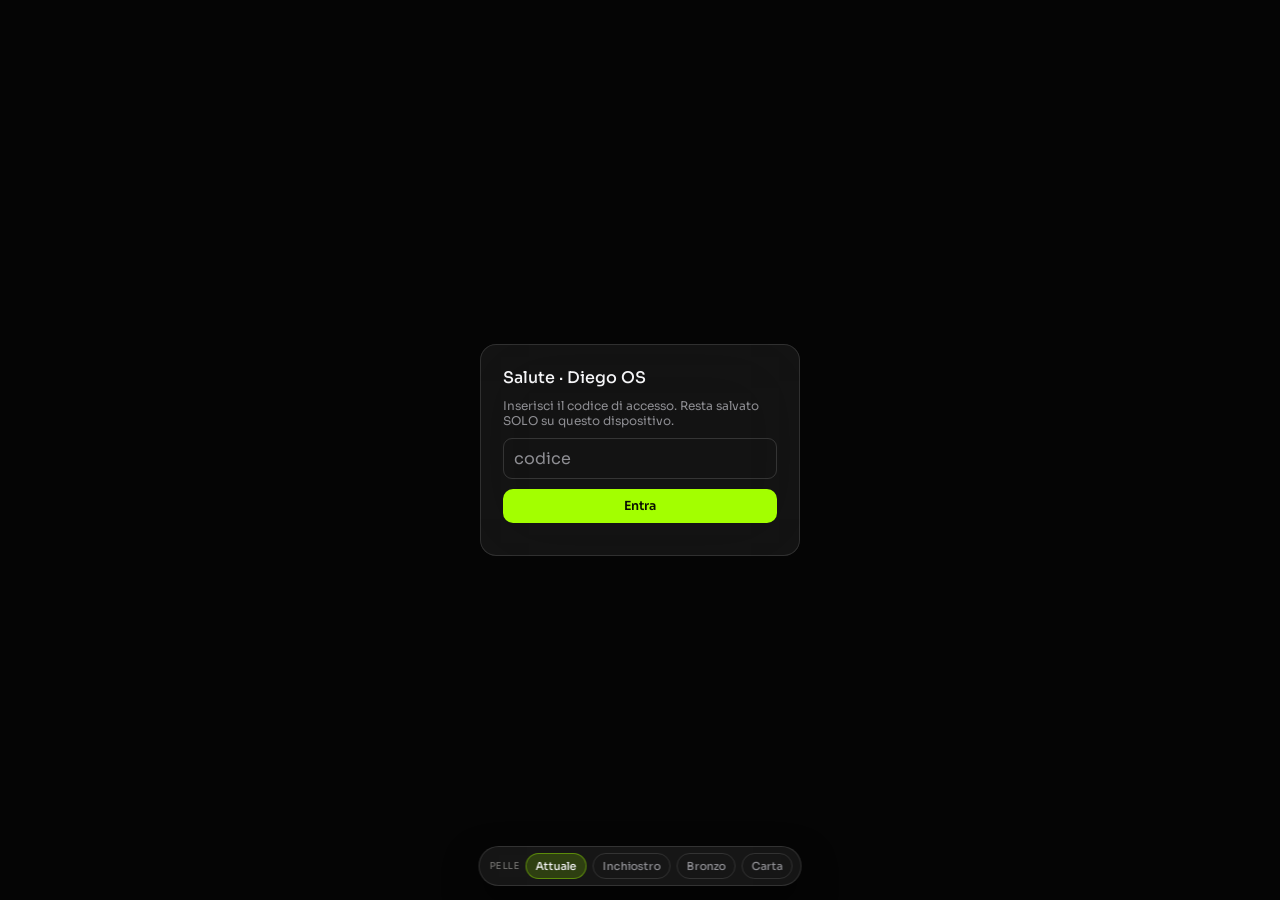
==== commit 469cc51d: "Correzioni iPhone pieghevole + pagina Vestiario (da main)" ====
--- a/salute.html
+++ b/salute.html
@@ -7,170 +7,20 @@
 <link rel="manifest" href="manifest.webmanifest">
 <link rel="apple-touch-icon" href="icona-180.png">
 <meta name="theme-color" content="#050505">
+<!-- STANDALONE su iPhone (28/10). iOS legge il manifest, ma per la schermata
+     piena senza barre di Safari pretende ancora questi due meta. Con
+     `black-translucent` il contenuto sale SOTTO l'isola dinamica: qui il
+     guscio ha gia' i suoi env(safe-area-inset-*), percio' non si sposta
+     niente altro. -->
+<meta name="apple-mobile-web-app-capable" content="yes">
+<meta name="apple-mobile-web-app-status-bar-style" content="black-translucent">
+<meta name="apple-mobile-web-app-title" content="Salute">
 <link rel="preconnect" href="https://fonts.googleapis.com">
 <link rel="stylesheet" href="https://fonts.googleapis.com/css2?family=Sora:wght@400;500;600&family=Spline+Sans+Mono:wght@400;500&display=swap">
+<!-- i TOKEN e le tre pelli vivono in pelle.css (vocabolario unico, 23/10):
+     qui sotto restano solo le regole dei componenti, che parlano per var() -->
+<link rel="stylesheet" href="pelle.css">
 <style>
-/* ═══ TOKEN — un solo :root, nessun colore a mano nei componenti ═══ */
-:root{
-  --fondo:#050505;
-  --fondo-desktop:radial-gradient(120% 110% at 12% 4%,#A3FF0022 0%,#0d0d0d 30%,#060606 68%,#020202 100%);
-  --fondo-mobile:radial-gradient(120% 70% at 25% 0%,#A3FF0026 0%,#0d0d0d 34%,#060606 70%,#020202 100%);
-  --vetro:rgba(var(--luce-rgb),.06);
-  --vetro-forte:rgba(var(--luce-rgb),.07);
-  --vetro-filtro:blur(40px) saturate(180%);
-  --vetro-filtro-forte:blur(44px) saturate(200%);
-  --bordo:rgba(var(--luce-rgb),.12);
-  --bordo-forte:rgba(var(--luce-rgb),.14);
-  --luce-interna:inset 0 1px 0 rgba(var(--luce-rgb),.07);
-  --riga:rgba(var(--luce-rgb),.06);
-  --luce-rgb:255,255,255;
-  --ombra-rgb:0,0,0;
-  --accento-rgb:163,255,0;
-  --attenzione-rgb:255,176,32;
-  --viola-rgb:168,85,247;
-  --inchiostro-rgb:11,18,0;
-  --superficie-rgb:20,20,24;
-  --velo-rgb:6,6,8;
-  --accento:#A3FF00;
-  --accento-2:#8FE000;
-  --accento-fondo:rgba(var(--accento-rgb),.18);
-  --accento-fondo-16:rgba(var(--accento-rgb),.16);
-  --accento-bordo:rgba(var(--accento-rgb),.4);
-  --accento-45:rgba(var(--accento-rgb),.45);
-  --attenzione:#ffb020;
-  --testo1:#F5F5F7;
-  --testo2:#C7C7CC;
-  --testo3:#8E8E93;
-  --testo4:#6b6a68;
-  --testo5:#4d4c4a;
-  --inchiostro-su-lime:#0b1200;
-  --sfera:#2b1b4d;
-  --sfera-rosa:#f0abfc;
-  --sfera-blu:#60a5fa;
-  --alone-lime:rgba(var(--accento-rgb),.12);
-  --alone-viola:rgba(var(--viola-rgb),.10);
-  --barra-fondo:rgba(var(--luce-rgb),.09);
-  --tacca-vuota:rgba(var(--luce-rgb),.14);
-  --ombra-hover:0 16px 34px rgba(var(--ombra-rgb),.5);
-  --ombra-alfred:0 18px 44px rgba(var(--ombra-rgb),.5);
-  --ombra-finestra:0 40px 90px rgba(9,5,20,.6),0 0 0 1px rgba(var(--luce-rgb),.22);
-  --font-ui:'Sora',system-ui,sans-serif;
-  --font-mono:'Spline Sans Mono',ui-monospace,monospace;
-  --r-scheda:16px;
-  --r-chip:10px;
-  --r-chip-s:6px;
-  --r-barra:4px;
-  --transizione:transform .22s cubic-bezier(.2,.8,.2,1),box-shadow .22s ease;
-}
-
-/* ═══ FASE 2 — le tre direzioni nuove. Si cambia la pelle, non lo scheletro:
-   ogni blocco riscrive SOLO i token di colore, zero regole di layout. ═══ */
-
-/* A · INCHIOSTRO — blu-nero profondo, neutri freddi, accento acciaio */
-html[data-pelle="inchiostro"]{
-  --fondo:#080B11;
-  --fondo-desktop:radial-gradient(120% 110% at 12% 4%,#7AA2F733 0%,#0e131c 30%,#080b11 68%,#04060a 100%);
-  --fondo-mobile:radial-gradient(120% 70% at 25% 0%,#7AA2F72e 0%,#0e131c 34%,#080b11 70%,#04060a 100%);
-  --accento:#7AA2F7;
-  --accento-rgb:122,162,247;
-  --attenzione-rgb:242,177,85;
-  --viola-rgb:94,234,212;
-  --inchiostro-rgb:5,8,15;
-  --superficie-rgb:14,19,28;
-  --velo-rgb:4,6,10;
-  --accento-2:#5B8DEF;
-  --accento-fondo:rgba(122,162,247,.18);
-  --accento-fondo-16:rgba(122,162,247,.16);
-  --accento-bordo:rgba(122,162,247,.42);
-  --accento-45:rgba(122,162,247,.45);
-  --attenzione:#F2B155;
-  --testo1:#E8ECF4;
-  --testo2:#AEB8CC;
-  --testo3:#76819A;
-  --testo4:#5B6579;
-  --testo5:#434B5C;
-  --inchiostro-su-lime:#05080f;
-  --sfera:#1b2a4d;
-  --sfera-rosa:#9db4f7;
-  --sfera-blu:#5eead4;
-  --alone-lime:rgba(122,162,247,.14);
-  --alone-viola:rgba(94,234,212,.09);
-}
-
-/* B · BRONZO — grafite calda, accento ambra: la piu' calda delle tre */
-html[data-pelle="bronzo"]{
-  --fondo:#100F0E;
-  --fondo-desktop:radial-gradient(120% 110% at 12% 4%,#E8894A2b 0%,#17140f 30%,#100f0e 68%,#070605 100%);
-  --fondo-mobile:radial-gradient(120% 70% at 25% 0%,#E8894A26 0%,#17140f 34%,#100f0e 70%,#070605 100%);
-  --accento:#E8894A;
-  --accento-rgb:232,137,74;
-  --attenzione-rgb:227,198,90;
-  --viola-rgb:158,199,180;
-  --inchiostro-rgb:20,11,4;
-  --superficie-rgb:23,20,15;
-  --velo-rgb:7,6,5;
-  --accento-2:#C96F37;
-  --accento-fondo:rgba(232,137,74,.18);
-  --accento-fondo-16:rgba(232,137,74,.16);
-  --accento-bordo:rgba(232,137,74,.42);
-  --accento-45:rgba(232,137,74,.45);
-  --attenzione:#E3C65A;
-  --testo1:#F4F0EB;
-  --testo2:#C9BFB3;
-  --testo3:#938A7E;
-  --testo4:#6F675D;
-  --testo5:#524C44;
-  --inchiostro-su-lime:#140b04;
-  --sfera:#3a2416;
-  --sfera-rosa:#f0b49a;
-  --sfera-blu:#9ec7b4;
-  --alone-lime:rgba(232,137,74,.13);
-  --alone-viola:rgba(158,199,180,.09);
-}
-
-/* C · CARTA — chiara, per quando apri l'app di giorno. I veli si invertono:
-   --luce-rgb diventa inchiostro, quindi i 59 rgba dei componenti si scuriscono da soli. */
-html[data-pelle="carta"]{
-  --luce-rgb:17,20,26;
-  --fondo:#F5F4F1;
-  --fondo-desktop:radial-gradient(120% 110% at 12% 4%,#2E5AAC14 0%,#f7f6f3 30%,#f2f1ee 68%,#eceae6 100%);
-  --fondo-mobile:radial-gradient(120% 70% at 25% 0%,#2E5AAC12 0%,#f7f6f3 34%,#f2f1ee 70%,#eceae6 100%);
-  --vetro:rgba(255,255,255,.72);
-  --vetro-forte:rgba(255,255,255,.84);
-  --vetro-filtro:blur(24px) saturate(140%);
-  --vetro-filtro-forte:blur(28px) saturate(150%);
-  --bordo:rgba(17,20,26,.12);
-  --bordo-forte:rgba(17,20,26,.16);
-  --luce-interna:inset 0 1px 0 rgba(255,255,255,.9);
-  --accento:#2E5AAC;
-  --accento-rgb:46,90,172;
-  --attenzione-rgb:184,118,26;
-  --viola-rgb:180,138,216;
-  --inchiostro-rgb:255,255,255;
-  --superficie-rgb:250,250,248;
-  --velo-rgb:236,234,230;
-  --accento-2:#24478A;
-  --accento-fondo:rgba(46,90,172,.14);
-  --accento-fondo-16:rgba(46,90,172,.12);
-  --accento-bordo:rgba(46,90,172,.38);
-  --accento-45:rgba(46,90,172,.45);
-  --attenzione:#B8761A;
-  --testo1:#14171D;
-  --testo2:#3C434F;
-  --testo3:#6B7280;
-  --testo4:#8A909B;
-  --testo5:#A8ADB6;
-  --inchiostro-su-lime:#FFFFFF;
-  --sfera:#dfe4f2;
-  --sfera-rosa:#b48ad8;
-  --sfera-blu:#3b82f6;
-  --alone-lime:rgba(46,90,172,.10);
-  --alone-viola:rgba(180,138,216,.10);
-  --ombra-hover:0 14px 30px rgba(17,20,26,.12);
-  --ombra-alfred:0 16px 38px rgba(17,20,26,.14);
-  --ombra-finestra:0 30px 70px rgba(17,20,26,.18),0 0 0 1px rgba(17,20,26,.10);
-}
-
 /* il selettore della pelle: vive solo durante la scelta di Fase 2 */
 #pelli{position:fixed;z-index:900;left:50%;transform:translateX(-50%);bottom:calc(14px + env(safe-area-inset-bottom));
   display:flex;gap:6px;align-items:center;padding:6px 8px;border-radius:999px;
@@ -180,7 +30,12 @@
   font:500 11px var(--font-ui);padding:5px 9px;border-radius:999px;cursor:pointer;transition:var(--transizione)}
 #pelli button[aria-pressed="true"]{background:var(--accento-fondo);border-color:var(--accento-bordo);color:var(--testo1)}
 #pelli .eti{color:var(--testo4);padding-left:2px;letter-spacing:.04em;text-transform:uppercase;font-size:9.5px}
-@media (max-width:760px){#pelli{bottom:calc(72px + env(safe-area-inset-bottom))}}
+/* 186px e non 72 (28/10): a 72px il selettore (z-index 900) finiva SOPRA la
+   barra di Ada — che su telefono sta a 84px ed e' alta 54 — e col dito si
+   cambiava pelle invece di scrivere al coach. Misurato: #alfredTesto e il
+   bottone «Foto» risultavano coperti. 186 lo porta sopra anche la striscia
+   dei suggerimenti (150 + 24 di altezza). */
+@media (max-width:760px){#pelli{bottom:calc(186px + env(safe-area-inset-bottom))}}
 *{box-sizing:border-box;scrollbar-width:none;-ms-overflow-style:none}
 *::-webkit-scrollbar{width:0;height:0;display:none}
 html,body{margin:0;height:100%}
@@ -202,7 +57,22 @@
 .testa .tit{color:var(--testo1);font:600 14.5px var(--font-ui);letter-spacing:-.01em}
 .etk{color:var(--testo4);font:400 10px var(--font-mono);letter-spacing:.04em;text-transform:uppercase;white-space:nowrap}
 .lettura{border:1px solid var(--bordo-forte);border-radius:8px;padding:3px 9px;color:var(--testo2);font:500 11px var(--font-mono);white-space:nowrap}
-.espandi{display:flex;color:var(--accento);cursor:pointer}
+/* l'icona resta 15px, l'AREA DI TOCCO diventa 44x44 (28/10): il padding la
+   allarga e il margine negativo la riassorbe, cosi' il layout della testata
+   non si muove di un pixel. Prima era un bersaglio 13x15: col pollice si
+   mancava, ed e' il comando che apre il grafico di ogni scheda. */
+/* l'icona resta 15px, l'AREA DI TOCCO passa da 13x15 a 33x33 (28/10): il
+   padding la allarga, il margine negativo VERTICALE tiene la riga della
+   testata all'altezza di prima, e in orizzontale i 18px se li prende dallo
+   spazio libero fra titolo e icona. E' il comando che apre il grafico di
+   OGNI scheda, prima era quasi inafferrabile col pollice.
+   PERCHE' NON 44: la scheda e' `overflow:hidden` con 15px di padding, e
+   un'area piu' larga verrebbe TAGLIATA dal bordo — provato il 28/10 con un
+   ::after da 44x44: la pagina sbordava e il dito non arrivava comunque.
+   Portarla a 44 vuol dire rifare la testata della scheda: sta fra le
+   proposte dell'audit, non fra le correzioni. */
+.espandi{display:flex;align-items:center;justify-content:center;color:var(--accento);cursor:pointer;
+  min-width:33px;min-height:33px;padding:9px;margin:-9px 0}
 .chip{padding:5px 9px;border-radius:8px;border:1px solid var(--bordo);color:var(--testo3);font:400 10.5px var(--font-ui);cursor:pointer;white-space:nowrap;background:none}
 .chip.on{background:var(--accento-fondo-16);border-color:var(--accento-bordo);color:var(--accento);font-weight:500}
 .riga{display:flex;justify-content:space-between;align-items:baseline;border-bottom:1px solid var(--riga);padding-bottom:3px;gap:8px}
@@ -218,10 +88,31 @@
 .barra{height:6px;border-radius:var(--r-barra);background:var(--barra-fondo);overflow:hidden}
 .barra>i{display:block;height:100%;background:var(--accento)}
 .mono{font-family:var(--font-mono)}
-.sfera{border-radius:50%;position:relative;overflow:hidden;background:var(--sfera);box-shadow:inset 0 1px 1px rgba(var(--luce-rgb),.45);flex:none;display:block}
+/* LA SFERA DI ADA — ridisegno 23/10 (collaudo Diego 22/10: «il pallino e'
+   fatto male»). Un oggetto voluto, non un pallino: corpo scuro dal token
+   --sfera, un velo d'accento in basso, aurora rosa/blu contenuta e ATTENUATA
+   (prima i blur sbordavano e impastavano), riflesso speculare in alto a
+   sinistra, bordo di luce e ombra morbida dai due canali. Tutto dai token:
+   la sfera cambia con la pelle come il resto. */
+.sfera{border-radius:50%;position:relative;overflow:hidden;flex:none;display:block;
+  background:radial-gradient(130% 130% at 70% 82%,rgba(var(--accento-rgb),.30),transparent 52%),var(--sfera);
+  box-shadow:inset 0 1px 1px rgba(var(--luce-rgb),.5),inset 0 0 0 1px rgba(var(--luce-rgb),.14),
+    inset 0 -2px 4px rgba(var(--ombra-rgb),.35),0 2px 6px rgba(var(--ombra-rgb),.35),0 0 12px var(--alone-viola);
+  transition:transform .2s cubic-bezier(.2,.8,.2,1),box-shadow .2s ease}
 .sfera i{position:absolute;inset:0;display:block}
-.sfera .rosa{background:radial-gradient(closest-side,var(--sfera-rosa),transparent 70%);filter:blur(5px);animation:deriva 5.5s ease-in-out infinite}
-.sfera .blu{background:radial-gradient(closest-side,var(--sfera-blu),transparent 70%);filter:blur(6px);animation:deriva2 6.5s ease-in-out infinite}
+.sfera .rosa{background:radial-gradient(closest-side,var(--sfera-rosa),transparent 70%);filter:blur(5px);opacity:.8;animation:deriva 5.5s ease-in-out infinite}
+.sfera .blu{background:radial-gradient(closest-side,var(--sfera-blu),transparent 70%);filter:blur(6px);opacity:.8;animation:deriva2 6.5s ease-in-out infinite}
+/* il riflesso sta SOPRA l'aurora: e' quello che fa leggere la palla come vetro */
+.sfera::after{content:"";position:absolute;left:16%;top:8%;width:42%;height:30%;border-radius:50%;
+  background:radial-gradient(closest-side,rgba(var(--luce-rgb),.8),transparent 72%);pointer-events:none}
+/* micro-transizione: la sfera risponde al tocco dove e' un bersaglio */
+#pillola:hover .sfera,#rail .voce:hover .sfera,#dockMobile .voce:hover .sfera,#barraAlfred.chiusa:hover .sfera{transform:scale(1.1)}
+#barraAlfred.chiusa:active .sfera,#pillola:active .sfera{transform:scale(.94)}
+/* quando Ada ascolta o scrive, la grande si accende: alone d'accento vivo */
+#appfusto.ascolta #sferaGrande{box-shadow:inset 0 1px 1px rgba(var(--luce-rgb),.5),inset 0 0 0 1px rgba(var(--luce-rgb),.14),
+  0 0 0 2px rgba(var(--accento-rgb),.35),0 0 20px var(--alone-lime),0 2px 8px rgba(var(--ombra-rgb),.4)}
+#sferaGrande{box-shadow:inset 0 1px 1px rgba(var(--luce-rgb),.5),inset 0 0 0 1px rgba(var(--luce-rgb),.14),
+  inset 0 -2px 5px rgba(var(--ombra-rgb),.35),0 3px 9px rgba(var(--ombra-rgb),.4),0 0 16px var(--alone-viola)}
 .tacca{flex:1;border-radius:6px;background:var(--tacca-vuota)}
 .tacca.si{background:var(--accento)}
 .tacca.dafare{background:rgba(var(--accento-rgb),.10);border:1px dashed rgba(var(--accento-rgb),.5)}
@@ -293,7 +184,11 @@
 #appfusto.ascolta #onde b{animation-play-state:running}
 #alfredTesto{flex:1;background:none;border:none;color:var(--testo1);font:400 13px var(--font-ui);outline:none;min-width:0}
 #alfredTesto::placeholder{color:var(--testo3)}
-.icona-barra{display:flex;color:rgba(var(--luce-rgb),.55);cursor:pointer;background:none;border:none;padding:0}
+/* 44x44, la soglia Apple (28/10): le icone della barra di Ada (Foto,
+   Allegato, microfono) erano bersagli 17x17 e 18x18 — il disegno resta
+   quello, cresce solo l'area che intercetta il dito. */
+.icona-barra{display:flex;align-items:center;justify-content:center;color:rgba(var(--luce-rgb),.55);
+  cursor:pointer;background:none;border:none;padding:0;min-width:44px;min-height:44px}
 .icona-barra.lime{color:var(--accento)}
 #mobiletop,#dockMobile,#mobileTesta{display:none}
 /* risposta di Ada: scheda in vetro sopra il contenuto */
@@ -324,7 +219,9 @@
   #mobileTesta .titolo{color:var(--testo1);font:500 21px var(--font-ui);letter-spacing:-.02em}
   #mobileTesta .data{color:var(--testo3);font:400 11.5px var(--font-mono)}
   #tabsMob{display:flex;gap:6px;margin-top:12px;overflow-x:auto;padding-bottom:2px}
-  #tabsMob .tab{padding:6px 13px;border-radius:10px;border:1px solid var(--bordo);color:var(--testo3);font:400 12px var(--font-ui);white-space:nowrap;background:none;cursor:pointer}
+  /* min-height 44 (28/10): le 7 tab stavano a 29px di altezza, due terzi
+     della soglia Apple, ed erano il comando piu' premuto della pagina */
+  #tabsMob .tab{padding:6px 13px;min-height:44px;border-radius:10px;border:1px solid var(--bordo);color:var(--testo3);font:400 12px var(--font-ui);white-space:nowrap;background:none;cursor:pointer}
   #tabsMob .tab.on{background:var(--accento-fondo);border-color:var(--accento-bordo);color:var(--accento);font-weight:500}
   .pane{padding:12px 16px 4px}
   /* il fondo respira: l'ultima card non finisce sotto la barra di Ada */
@@ -364,8 +261,11 @@
     backdrop-filter:blur(30px) saturate(170%);-webkit-backdrop-filter:blur(30px) saturate(170%);
     box-shadow:0 12px 34px rgba(var(--ombra-rgb),.45)}
   #barraAlfred.chiusa{width:54px;left:50%;transform:translateX(-50%);border-radius:50%}
-  /* il contenuto scorre anche SOTTO la barra flottante senza restarne coperto */
-  .pane{padding-bottom:150px}
+  /* il contenuto scorre anche SOTTO la barra flottante senza restarne coperto.
+     170 e non 150 (28/10): le icone della barra di Ada sono passate a 44px di
+     area, quindi la barra e' piu' alta; l'inset di sicurezza copre anche la
+     barra dei gesti dell'iPhone. */
+  .pane{padding-bottom:calc(170px + env(safe-area-inset-bottom))}
   /* la risposta sta SOPRA tutto, ancorata alla barra, non persa nel flusso */
   #alfredRisposta{position:fixed;left:16px;right:16px;width:auto;transform:none;bottom:calc(150px + env(safe-area-inset-bottom));max-height:56%}
   #dockMobile{display:flex;align-items:center;justify-content:space-around;margin:9px 16px 10px;background:var(--vetro);backdrop-filter:blur(46px) saturate(180%);-webkit-backdrop-filter:blur(46px) saturate(180%);border:1px solid var(--bordo);border-radius:22px;padding:8px 8px 16px;box-shadow:inset 0 1px 0 rgba(var(--luce-rgb),.08)}
@@ -411,6 +311,16 @@
 #login{position:fixed;inset:0;z-index:90;background:var(--fondo);display:none;align-items:center;justify-content:center;flex-direction:column;gap:12px}
 #login.si{display:flex}
 #login .scheda{background:var(--vetro);border:1px solid var(--bordo);border-radius:16px;padding:22px;display:flex;flex-direction:column;gap:10px;width:min(320px,86vw);backdrop-filter:var(--vetro-filtro);-webkit-backdrop-filter:var(--vetro-filtro)}
+
+/* ═══ 16px SUI CAMPI DI SCRITTURA — antizoom di Safari (28/10) ═══
+   Sotto i 16px Safari su iPhone ZOOMA la pagina appena il campo prende il
+   fuoco, e per tornare indietro serve una pizzicata: tutti e 9 i campi di
+   questa pagina stavano fra 10,5 e 13px, quindi zoomavano tutti.
+   `!important` e dichiarato, come per [data-chart-overlay] qui sopra: due di
+   questi campi (#sedeMisura, #sedeValore) nascono da uno `style` inline
+   dentro un template JS, e nessuna regola di foglio li batterebbe. Il
+   disegno non cambia altrove: l'unico effetto e' il campo un po' piu' alto. */
+input,select,textarea,.campo,#alfredTesto,#sedeMisura,#sedeValore{font-size:16px !important}
 </style>
 <script src="vendor/chart-interattivi.js" defer></script>
 </head>
@@ -486,7 +396,7 @@
     <div id="riordinoAvviso"></div>
 
     <div id="barraAlfred"><div class="dentro">
-      <span class="sfera" id="sferaGrande" style="width:34px;height:34px;box-shadow:0 0 16px rgba(var(--viola-rgb),.4),inset 0 1px 2px rgba(var(--luce-rgb),.5)"><i class="rosa"></i><i class="blu"></i>
+      <span class="sfera" id="sferaGrande" style="width:34px;height:34px"><i class="rosa"></i><i class="blu"></i>
         <i id="onde" style="display:flex;align-items:center;justify-content:center;gap:2.5px">
           <b style="width:2px;height:9px;background:rgba(var(--luce-rgb),.9);border-radius:1px;display:block;animation:onda 1.2s ease-in-out infinite"></b>
           <b style="width:2px;height:14px;background:rgba(var(--luce-rgb),.9);border-radius:1px;display:block;animation:onda 1.2s ease-in-out .15s infinite"></b>
@@ -1648,6 +1558,12 @@
         '<div style="color:var(--testo1);font:400 12px/1.45 var(--font-ui);margin-top:2px">'+esc(a.testo)+'</div></div></div>';
     });
     h+='</div><div style="display:flex;gap:6px"><button class="bott" style="flex:1" onclick="portaInSeduta()">Portati in seduta (<span id="nSel">0</span>)</button><button class="bott2" style="flex:0 0 90px" onclick="exportBrain()">Export</button></div>';
+    /* IL COLLEGAMENTO CHE MANCAVA (27/10): da salute non si arrivava piu' a
+       psicologa.html, e Diego non la trovava. Sta QUI e non nel rail perche'
+       sotto i 760px il rail e' nascosto, e Diego guarda dal telefono.
+       Il link dichiara che e' una RISERVA: quella pagina si marca da sola
+       SUPERATA e rimanda a Brain, quindi la casa degli appunti resta questa. */
+    h+='<div class="nota">Gli appunti vivono qui. La vecchia pagina <a href="psicologa.html">Psicologa</a> resta raggiungibile come riserva.</div>';
     return scheda('1/3','1/3',h);
   },
   nuovo:function(D){
--- a/pelle.css
+++ b/pelle.css
@@ -0,0 +1,185 @@
+/* ═══════════════════════════════════════════════════════════════════════════
+   PELLE — il vocabolario dei colori di Diego OS, in un posto solo.
+   Estratto da salute.html il 23/10/2026 (restyling C2): prima ogni pagina
+   portava la sua copia dei token e le tre pelli esistevano solo su salute.
+   Ora le pagine vive (salute, tesoreria, index) includono QUESTO file e non
+   scrivono colori a mano: la rete frontend-pelli.test.mjs legge i token da
+   qui e pretende conformita' esatta sulle pagine.
+
+   Regola invariata dal piano del 04/10: si cambia la pelle, non lo scheletro.
+   Ogni blocco pelle riscrive SOLO token di colore, zero regole di layout.
+   ═══════════════════════════════════════════════════════════════════════════ */
+
+/* ═══ TOKEN — un solo :root, nessun colore a mano nei componenti ═══ */
+:root{
+  --fondo:#050505;
+  --fondo-desktop:radial-gradient(120% 110% at 12% 4%,#A3FF0022 0%,#0d0d0d 30%,#060606 68%,#020202 100%);
+  --fondo-mobile:radial-gradient(120% 70% at 25% 0%,#A3FF0026 0%,#0d0d0d 34%,#060606 70%,#020202 100%);
+  --vetro:rgba(var(--luce-rgb),.06);
+  --vetro-forte:rgba(var(--luce-rgb),.07);
+  --vetro-filtro:blur(40px) saturate(180%);
+  --vetro-filtro-forte:blur(44px) saturate(200%);
+  --bordo:rgba(var(--luce-rgb),.12);
+  --bordo-forte:rgba(var(--luce-rgb),.14);
+  --luce-interna:inset 0 1px 0 rgba(var(--luce-rgb),.07);
+  --riga:rgba(var(--luce-rgb),.06);
+  --luce-rgb:255,255,255;
+  --ombra-rgb:0,0,0;
+  --accento-rgb:163,255,0;
+  --attenzione-rgb:255,176,32;
+  --viola-rgb:168,85,247;
+  --inchiostro-rgb:11,18,0;
+  --superficie-rgb:20,20,24;
+  --velo-rgb:6,6,8;
+  --accento:#A3FF00;
+  --accento-2:#8FE000;
+  --accento-fondo:rgba(var(--accento-rgb),.18);
+  --accento-fondo-16:rgba(var(--accento-rgb),.16);
+  --accento-bordo:rgba(var(--accento-rgb),.4);
+  --accento-45:rgba(var(--accento-rgb),.45);
+  --attenzione:#ffb020;
+  --testo1:#F5F5F7;
+  --testo2:#C7C7CC;
+  --testo3:#8E8E93;
+  --testo4:#6b6a68;
+  --testo5:#4d4c4a;
+  --inchiostro-su-lime:#0b1200;
+  --sfera:#2b1b4d;
+  --sfera-rosa:#f0abfc;
+  --sfera-blu:#60a5fa;
+  --alone-lime:rgba(var(--accento-rgb),.12);
+  --alone-viola:rgba(var(--viola-rgb),.10);
+  --barra-fondo:rgba(var(--luce-rgb),.09);
+  --tacca-vuota:rgba(var(--luce-rgb),.14);
+  --ombra-hover:0 16px 34px rgba(var(--ombra-rgb),.5);
+  --ombra-alfred:0 18px 44px rgba(var(--ombra-rgb),.5);
+  --ombra-finestra:0 40px 90px rgba(9,5,20,.6),0 0 0 1px rgba(var(--luce-rgb),.22);
+  --font-ui:'Sora',system-ui,sans-serif;
+  --font-mono:'Spline Sans Mono',ui-monospace,monospace;
+  --r-scheda:16px;
+  --r-chip:10px;
+  --r-chip-s:6px;
+  --r-barra:4px;
+  --transizione:transform .22s cubic-bezier(.2,.8,.2,1),box-shadow .22s ease;
+  /* ── riconciliazione tesoreria (23/10): il dialetto diventa vocabolario ──
+     Tesoreria aveva un :root suo con nomi diversi: dove il nome era nuovo il
+     token entra qui, dove era un sinonimo diventa un alias. Niente colore
+     resta scritto nella pagina. */
+  --negativo:#ff5f56;
+  --serie-blu:#5ac8fa;
+  --serie-viola:#bf5af2;
+  --serie-verde:#32d74b;
+  --font-num:var(--font-mono);
+  --r-card:var(--r-scheda);
+}
+
+/* ═══ FASE 2 — le tre direzioni nuove. Si cambia la pelle, non lo scheletro:
+   ogni blocco riscrive SOLO i token di colore, zero regole di layout. ═══ */
+
+/* A · INCHIOSTRO — blu-nero profondo, neutri freddi, accento acciaio */
+html[data-pelle="inchiostro"]{
+  --fondo:#080B11;
+  --fondo-desktop:radial-gradient(120% 110% at 12% 4%,#7AA2F733 0%,#0e131c 30%,#080b11 68%,#04060a 100%);
+  --fondo-mobile:radial-gradient(120% 70% at 25% 0%,#7AA2F72e 0%,#0e131c 34%,#080b11 70%,#04060a 100%);
+  --accento:#7AA2F7;
+  --accento-rgb:122,162,247;
+  --attenzione-rgb:242,177,85;
+  --viola-rgb:94,234,212;
+  --inchiostro-rgb:5,8,15;
+  --superficie-rgb:14,19,28;
+  --velo-rgb:4,6,10;
+  --accento-2:#5B8DEF;
+  --accento-fondo:rgba(122,162,247,.18);
+  --accento-fondo-16:rgba(122,162,247,.16);
+  --accento-bordo:rgba(122,162,247,.42);
+  --accento-45:rgba(122,162,247,.45);
+  --attenzione:#F2B155;
+  --negativo:#F7768E;
+  --testo1:#E8ECF4;
+  --testo2:#AEB8CC;
+  --testo3:#76819A;
+  --testo4:#5B6579;
+  --testo5:#434B5C;
+  --inchiostro-su-lime:#05080f;
+  --sfera:#1b2a4d;
+  --sfera-rosa:#9db4f7;
+  --sfera-blu:#5eead4;
+  --alone-lime:rgba(122,162,247,.14);
+  --alone-viola:rgba(94,234,212,.09);
+}
+
+/* B · BRONZO — grafite calda, accento ambra: la piu' calda delle tre */
+html[data-pelle="bronzo"]{
+  --fondo:#100F0E;
+  --fondo-desktop:radial-gradient(120% 110% at 12% 4%,#E8894A2b 0%,#17140f 30%,#100f0e 68%,#070605 100%);
+  --fondo-mobile:radial-gradient(120% 70% at 25% 0%,#E8894A26 0%,#17140f 34%,#100f0e 70%,#070605 100%);
+  --accento:#E8894A;
+  --accento-rgb:232,137,74;
+  --attenzione-rgb:227,198,90;
+  --viola-rgb:158,199,180;
+  --inchiostro-rgb:20,11,4;
+  --superficie-rgb:23,20,15;
+  --velo-rgb:7,6,5;
+  --accento-2:#C96F37;
+  --accento-fondo:rgba(232,137,74,.18);
+  --accento-fondo-16:rgba(232,137,74,.16);
+  --accento-bordo:rgba(232,137,74,.42);
+  --accento-45:rgba(232,137,74,.45);
+  --attenzione:#E3C65A;
+  --negativo:#E8655A;
+  --testo1:#F4F0EB;
+  --testo2:#C9BFB3;
+  --testo3:#938A7E;
+  --testo4:#6F675D;
+  --testo5:#524C44;
+  --inchiostro-su-lime:#140b04;
+  --sfera:#3a2416;
+  --sfera-rosa:#f0b49a;
+  --sfera-blu:#9ec7b4;
+  --alone-lime:rgba(232,137,74,.13);
+  --alone-viola:rgba(158,199,180,.09);
+}
+
+/* C · CARTA — chiara, per quando apri l'app di giorno. I veli si invertono:
+   --luce-rgb diventa inchiostro, quindi i veli dei componenti si scuriscono da soli. */
+html[data-pelle="carta"]{
+  --luce-rgb:17,20,26;
+  --fondo:#F5F4F1;
+  --fondo-desktop:radial-gradient(120% 110% at 12% 4%,#2E5AAC14 0%,#f7f6f3 30%,#f2f1ee 68%,#eceae6 100%);
+  --fondo-mobile:radial-gradient(120% 70% at 25% 0%,#2E5AAC12 0%,#f7f6f3 34%,#f2f1ee 70%,#eceae6 100%);
+  --vetro:rgba(255,255,255,.72);
+  --vetro-forte:rgba(255,255,255,.84);
+  --vetro-filtro:blur(24px) saturate(140%);
+  --vetro-filtro-forte:blur(28px) saturate(150%);
+  --bordo:rgba(17,20,26,.12);
+  --bordo-forte:rgba(17,20,26,.16);
+  --luce-interna:inset 0 1px 0 rgba(255,255,255,.9);
+  --accento:#2E5AAC;
+  --accento-rgb:46,90,172;
+  --attenzione-rgb:184,118,26;
+  --viola-rgb:180,138,216;
+  --inchiostro-rgb:255,255,255;
+  --superficie-rgb:250,250,248;
+  --velo-rgb:236,234,230;
+  --accento-2:#24478A;
+  --accento-fondo:rgba(46,90,172,.14);
+  --accento-fondo-16:rgba(46,90,172,.12);
+  --accento-bordo:rgba(46,90,172,.38);
+  --accento-45:rgba(46,90,172,.45);
+  --attenzione:#B8761A;
+  --negativo:#C0392B;
+  --testo1:#14171D;
+  --testo2:#3C434F;
+  --testo3:#6B7280;
+  --testo4:#8A909B;
+  --testo5:#A8ADB6;
+  --inchiostro-su-lime:#FFFFFF;
+  --sfera:#dfe4f2;
+  --sfera-rosa:#b48ad8;
+  --sfera-blu:#3b82f6;
+  --alone-lime:rgba(46,90,172,.10);
+  --alone-viola:rgba(180,138,216,.10);
+  --ombra-hover:0 14px 30px rgba(17,20,26,.12);
+  --ombra-alfred:0 16px 38px rgba(17,20,26,.14);
+  --ombra-finestra:0 30px 70px rgba(17,20,26,.18),0 0 0 1px rgba(17,20,26,.10);
+}
